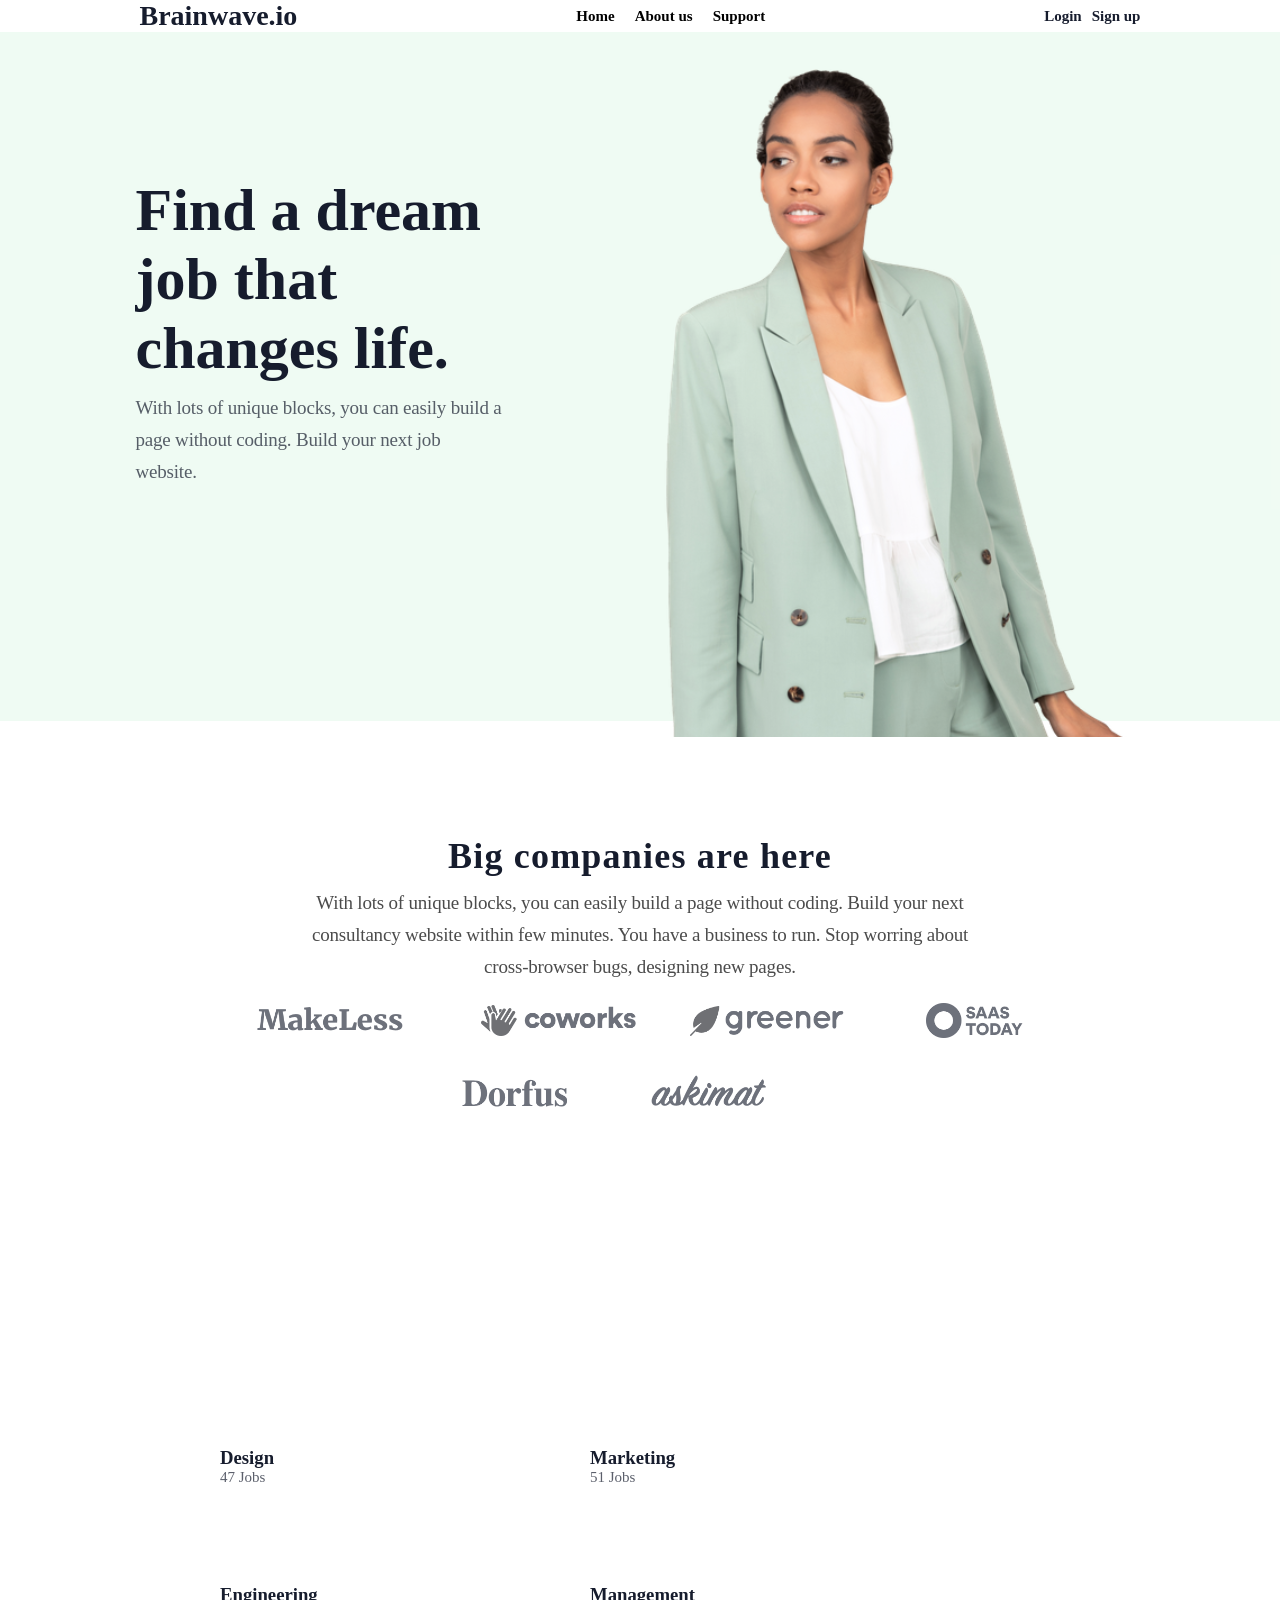
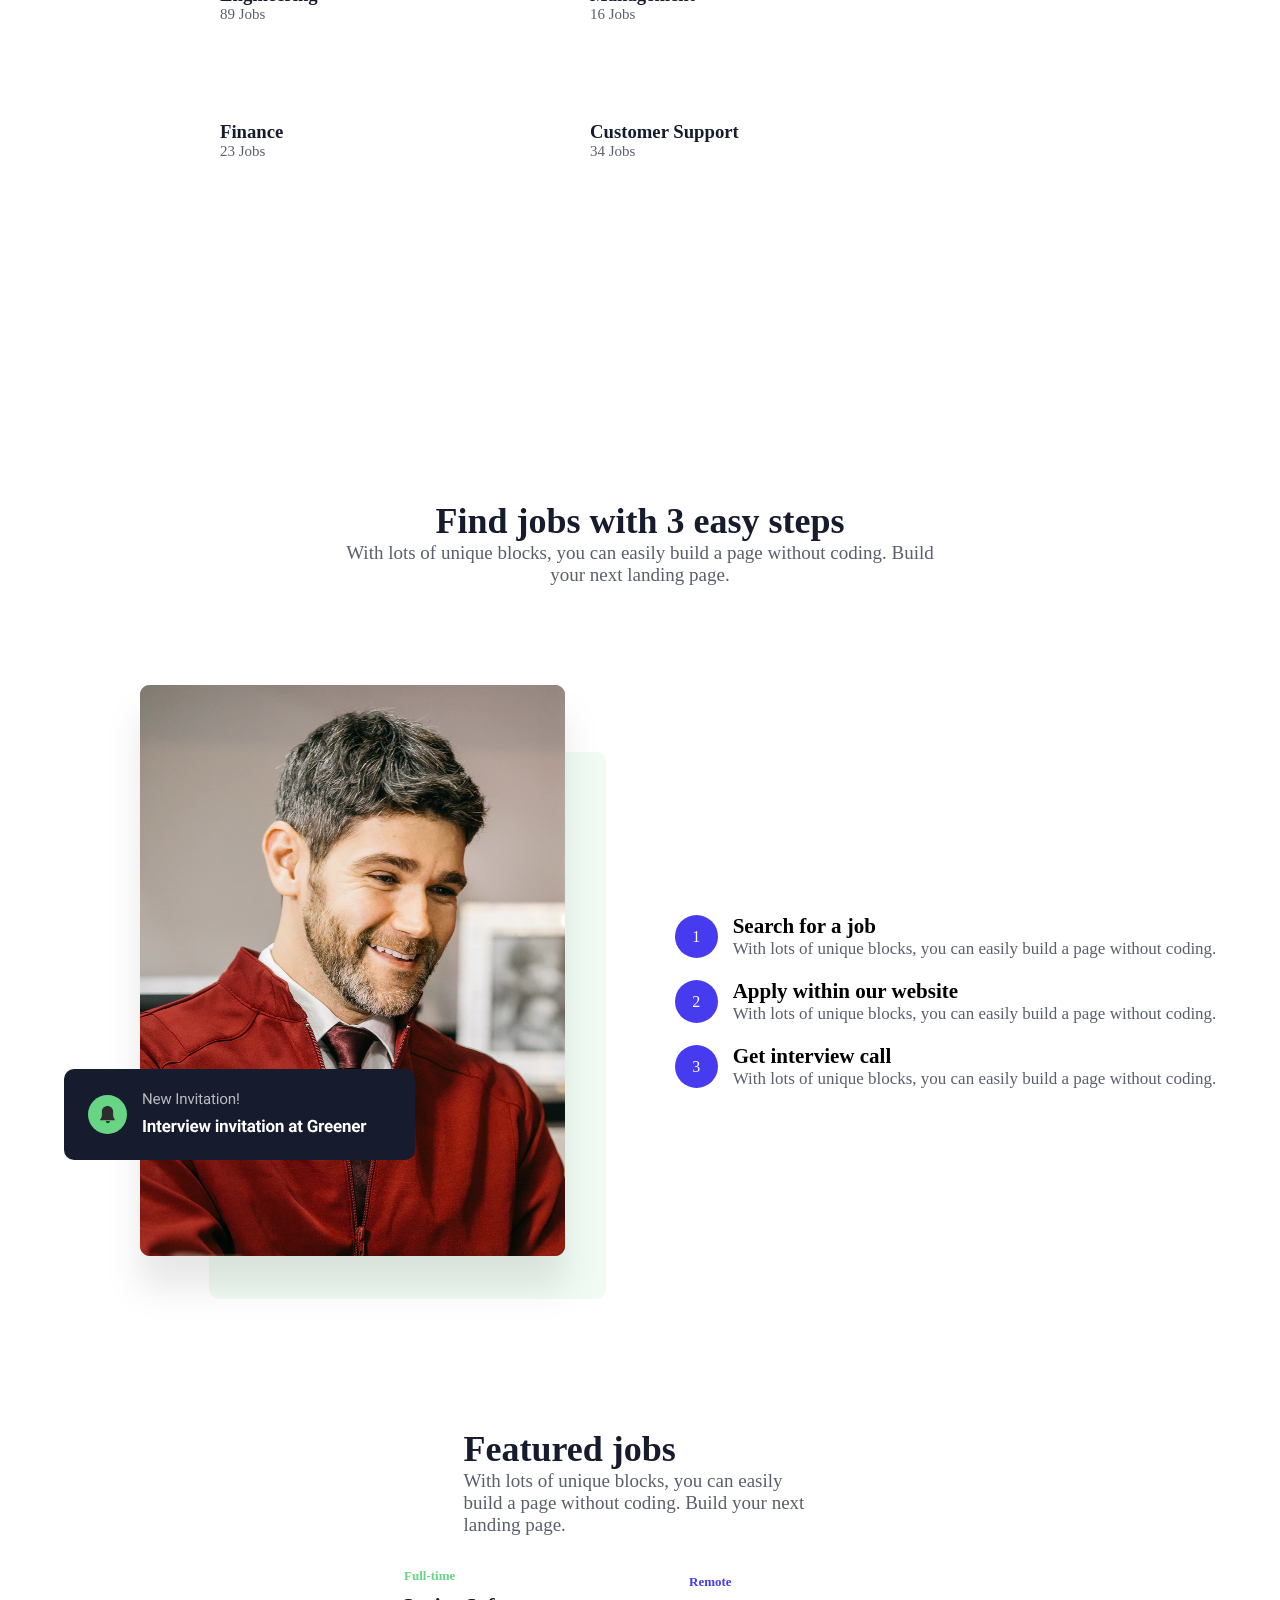
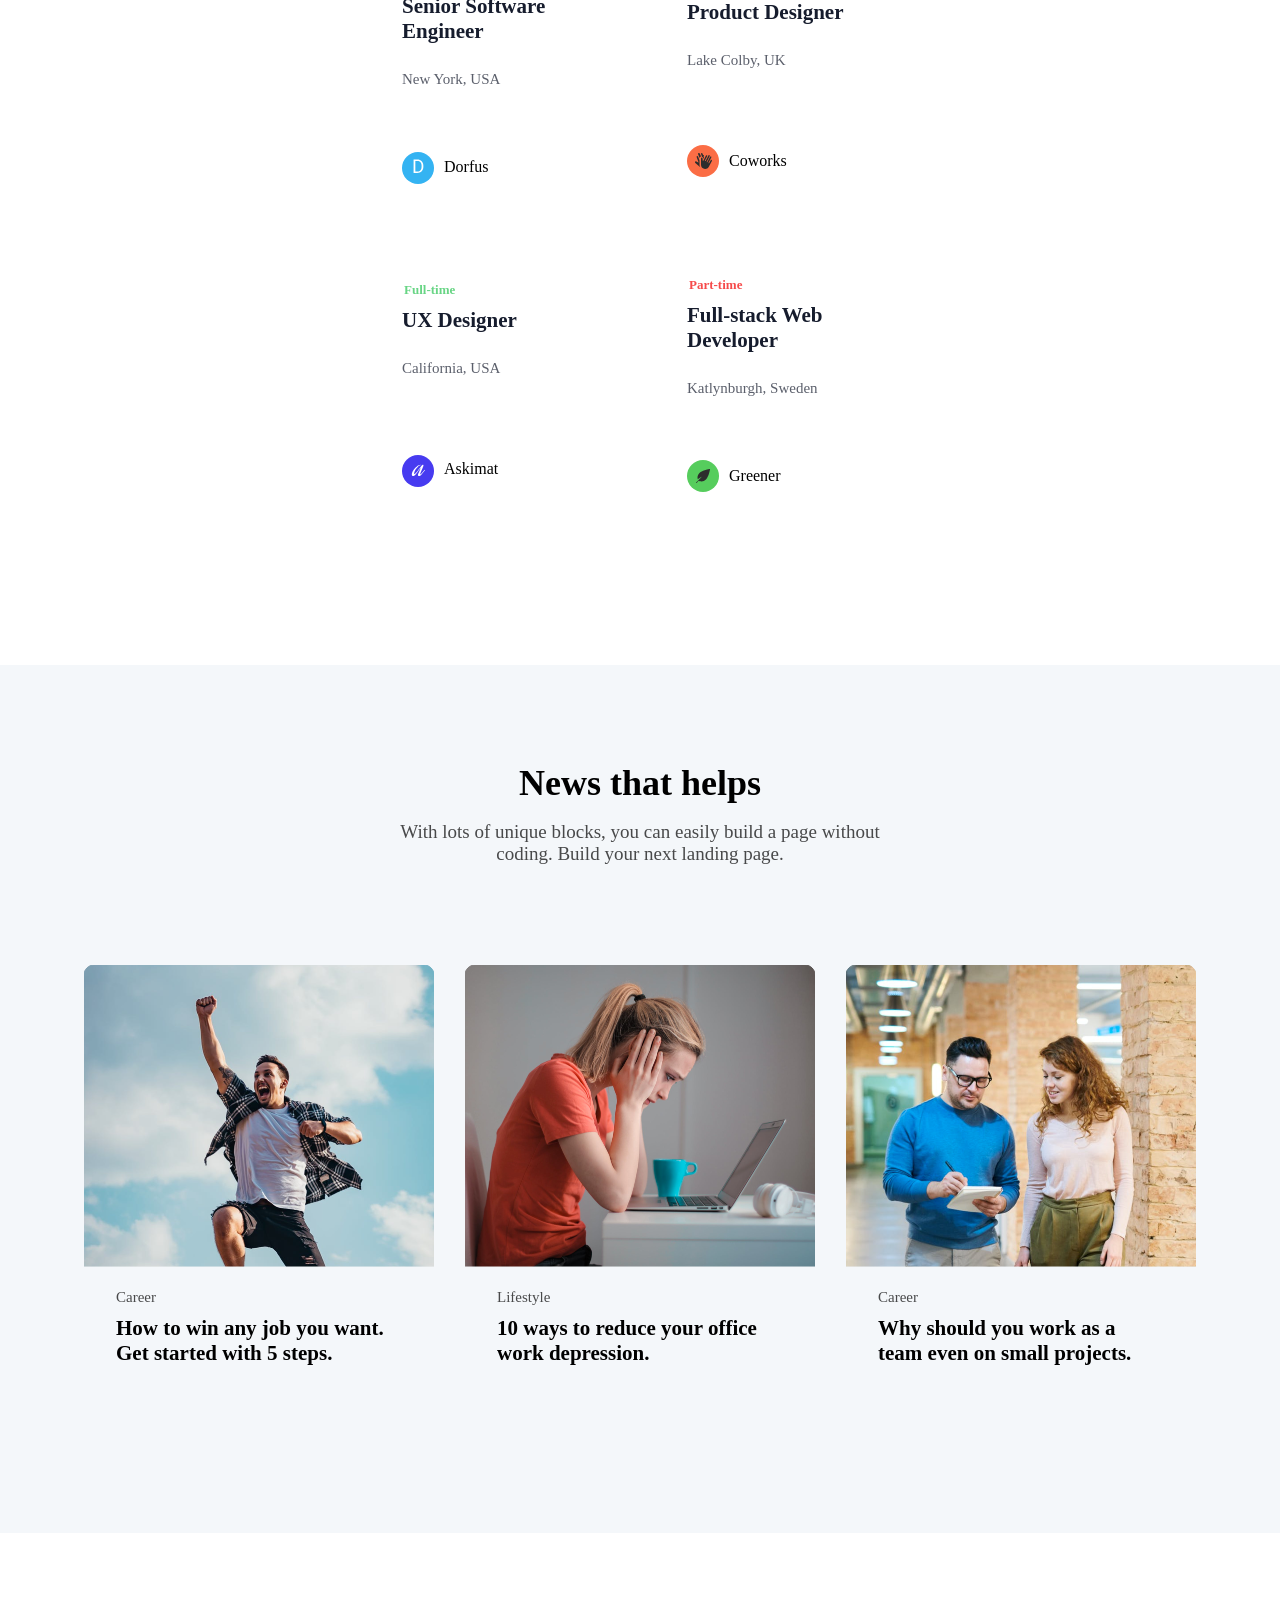
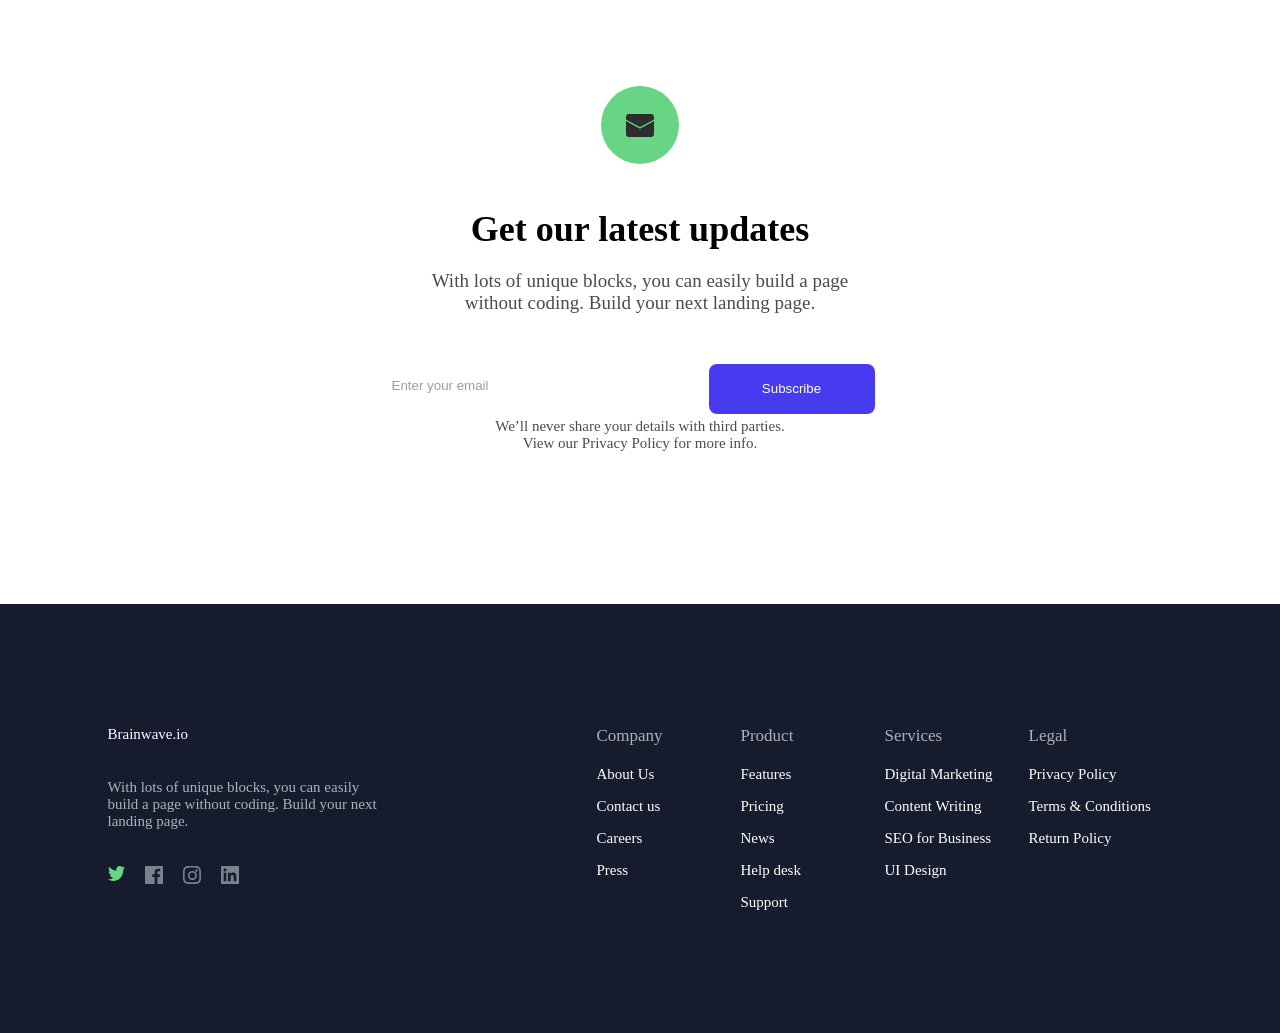
==== index.html @ e68553e2 "Added footer content" ====
<!doctype html>
<html lang="en">
<head>
    <meta charset="UTF-8">
    <meta name="viewport"
          content="width=device-width, user-scalable=no, initial-scale=1.0, maximum-scale=1.0, minimum-scale=1.0">
    <meta http-equiv="X-UA-Compatible" content="ie=edge">
    <title>Final Project | branwave.io</title>

    <link rel="stylesheet" href="assets/css/pages/header.css">
    <link rel="stylesheet" href="assets/css/pages/footer.css">
    <link rel="stylesheet" href="assets/css/pages/home.css">
    <link rel="stylesheet" href="./assets/fonts/font-awesome-6.4.0-all.min.css">
</head>
<body>

<!-- Header -->
<header>
    <section class="hdr-container">
        <div class="hdr">
            <div class="hdr-content">
                <span>Brainwave.io</span>
            </div>
            <nav class="hdr-navigation">
                <ul class="nav-items">
                    <li class="nav-item">Home</li>
                    <li class="nav-item">About us</li>
                    <li class="nav-item">Support</li>
                </ul>
            </nav>
            <div class="hdr-login-signup">
                <a class="login-link">Login</a>
                <a class="signup-link">Sign up</a>
            </div>
        </div>
    </section>

    <!-- Header hero container start -->
    <section class="header-hero-container">
        <div class="content">
            <h1 class="header-hero-title">
                Find a dream job that changes life.
            </h1>
            <p class="header-hero-subtitle">
                With lots of unique blocks, you can easily build a page without coding. Build your next job website.
            </p>
        </div>
        <div class="profile">
            <img src="assets/images/hero-image.svg" alt="">
        </div>
    </section>
    <!-- Header hero container end -->

</header>
<main>

    <!-- main company container start -->
    <section class="main-company-container">
        <div class="content">
            <h2 class="main-company-title">
                Big companies are here
            </h2>
            <p class="main-company-description">
                With lots of unique blocks, you can easily build a page without coding. Build your next consultancy website within few minutes. You have a business to run. Stop worring about cross-browser bugs, designing new pages.
            </p>
        </div>
        <div class="categories">
            <img src="assets/images/company-category.svg" alt="">
        </div>
    </section>
    <!-- main company container end -->

    <!-- main category container start -->
    <section class="main-category-container">
        <div class="content">
            <h2 class="main-category-title">
                Jobs by category
            </h2>
            <p class="main-category-description">
                With lots of unique blocks, you can easily build a page without coding.
            </p>
        </div>
        <div class="job-tabs">
            <div class="job-tab tab1">
                <h3>Design</h3>
                <p>47 Jobs</p>
            </div>
            <div class="job-tab tab2">
                <h3>Marketing</h3>
                <p>51 Jobs</p>
            </div>
            <div class="job-tab tab3">
                <h3>Engineering</h3>
                <p>89 Jobs</p>
            </div>
            <div class="job-tab tab4">
                <h3>Management</h3>
                <p>16 Jobs</p>
            </div>
            <div class="job-tab tab5">
                <h3>Finance</h3>
                <p>23 Jobs</p>
            </div>
            <div class="job-tab tab6">
                <h3>Customer Support</h3>
                <p>34 Jobs</p>
            </div>
        </div>
    </section>
    <!-- main category container end -->

    <!-- main content container start -->
    <section class="main-content-container">
        <div class="content-first">
            <h4 class="main-content-title">
                Find jobs with 3 easy steps
            </h4>
            <p class="main-content-description">
                With lots of unique blocks, you can easily build a page without coding. Build your next landing page.
            </p>
        </div>
        <div class="content-second">
            <div class="content-second-item">
                <img src="assets/images/content-image.svg" alt="">
            </div>
            <div class="content-second-item">
                <div class="item">
                    <div class="item-circle">
                        <span>1</span>
                    </div>
                    <div class="item-text">
                        <p class="title roboto-custom">Search for a job</p>
                        <p class="description">With lots of unique blocks, you can easily build a page without coding. </p>
                    </div>
                </div>
                <div class="item">
                    <div class="item-circle">
                        <span>2</span>
                    </div>
                    <div class="item-text">
                        <p class="title roboto-custom">Apply within our website</p>
                        <p class="description">With lots of unique blocks, you can easily build a page without coding. </p>
                    </div>
                </div>
                <div class="item">
                    <div class="item-circle">
                        <span>3</span>
                    </div>
                    <div class="item-text">
                        <p class="title roboto-custom">Get interview call</p>
                        <p class="description">With lots of unique blocks, you can easily build a page without coding. </p>
                    </div>
                </div>
            </div>

        </div>
    </section>
    <!-- main content container end -->

    <!-- main jobs container start -->
    <section class="main-jobs-container">
        <div class="mjobs-content">
            <div class="mjobs-content-page">
                <div class="mjobs-content-title">
                    <span>Featured jobs</span>
                </div>
                <div class="mjobs-content-description">
                    <p>With lots of unique blocks, you can easily build a page without coding. Build your next landing page.</p>
                </div>
            </div>
        </div>
        <div class="mjobs-content-jobs">
            <div class="mjobs-content-jobs-item">
                <div class="mjobs-content-jobs-item-logo">
                    <div class="mjobs-content-jobs-item-work-type-group">
                        <span class="mjobs-content-jobs-item-work-type hwea">Full-time</span>
                        <span class="mjobs-content-jobs-item-work-name">Senior Software Engineer</span>
                        <span class="mjobs-content-jobs-item-work-location">New York, USA</span>
                    </div>
                    <div class="mjobs-content-jobs-item-work-company">
                        <img src="assets/images/home/home-jobs-image-1.svg"/>
                        <span>Dorfus</span>
                    </div>
                </div>
                <div class="mjobs-content-jobs-item-logo">
                    <div class="mjobs-content-jobs-item-work-type-group">
                        <span class="mjobs-content-jobs-item-work-type hweb">Remote</span>
                        <span class="mjobs-content-jobs-item-work-name">Product Designer</span>
                        <span class="mjobs-content-jobs-item-work-location">Lake Colby, UK</span>
                    </div>
                    <div class="mjobs-content-jobs-item-work-company">
                        <img src="assets/images/home/home-jobs-image-2.svg"/>
                        <span>Coworks</span>
                    </div>
                </div>
                <div class="mjobs-content-jobs-item-logo">
                    <div class="mjobs-content-jobs-item-work-type-group">
                        <span class="mjobs-content-jobs-item-work-type hwec">Full-time</span>
                        <span class="mjobs-content-jobs-item-work-name">UX Designer</span>
                        <span class="mjobs-content-jobs-item-work-location">California, USA</span>
                    </div>
                    <div class="mjobs-content-jobs-item-work-company">
                        <img src="assets/images/home/home-jobs-image-3.svg"/>
                        <span>Askimat</span>
                    </div>
                </div>
                <div class="mjobs-content-jobs-item-logo">
                    <div class="mjobs-content-jobs-item-work-type-group">
                        <span class="mjobs-content-jobs-item-work-type hwed">Part-time</span>
                        <span class="mjobs-content-jobs-item-work-name">Full-stack Web Developer</span>
                        <span class="mjobs-content-jobs-item-work-location">Katlynburgh, Sweden</span>
                    </div>
                    <div class="mjobs-content-jobs-item-work-company">
                        <img src="assets/images/home/home-jobs-image-4.svg"/>
                        <span>Greener</span>
                    </div>
                </div>
            </div>
        </div>
    </section>
    <!-- main jobs container end -->

    <!-- main news container start -->
    <section class="main-news-container">
        <div class="mnewsc-content-first">
            <div class="mnewsc-content-first-title">
                <span>News that helps</span>
            </div>
            <div class="mnewsc-content-first-description">
                <p>With lots of unique blocks, you can easily build a page without coding. Build your next landing page.</p>
            </div>
        </div>
        <div class="mnewsc-content-second">
            <div class="mnewsc-content-second-item">
                <div class="mnewsc-content-second-item-logo">
                    <img src="assets/images/home-news-image-1.svg">
                </div>
                <div class="mnewsc-content-second-item-title">
                    <span>Career</span>
                    <p>How to win any job you want. Get started with 5 steps.</p>
                </div>
            </div>
            <div class="mnewsc-content-second-item">
                <div class="mnewsc-content-second-item-logo">
                    <img src="assets/images/home-news-image-2.svg">
                </div>
                <div class="mnewsc-content-second-item-title">
                    <span>Lifestyle</span>
                    <p>10 ways to reduce your office work depression.</p>
                </div>
            </div>
            <div class="mnewsc-content-second-item">
                <div class="mnewsc-content-second-item-logo">
                    <img src="assets/images/home-news-image-3.svg">
                </div>
                <div class="mnewsc-content-second-item-title">
                    <span>Career</span>
                    <p>Why should you work as a team even on small projects.</p>
                </div>
            </div>
        </div>
    </section>
    <!-- main news container end -->

    <!-- main subscribe container start -->
    <section class="main-subscribe-container">
        <div class="msubc-content">
            <div class="msubc-content-logo">
                <img src="assets/images/home-subscribe-email.svg">
            </div>
            <div class="msubc-content-title">
                <div class="msubc-content-subtitle1">
                    Get our latest updates
                </div>
                <div class="msubc-content-subtitle2">
                    With lots of unique blocks, you can easily build a page <br/> without coding. Build your next landing page.
                </div>
            </div>
            <div class="msubc-content-form">
                <form action="#">
                    <input type="text" placeholder="Enter your email">
                    <button class="msubc--button">Subscribe</button>
                </form>
            </div>
            <div class="msubc-content-end-title">
                <p>We’ll never share your details with third parties.</p>
                <p>View our Privacy Policy for more info.</p>
            </div>
        </div>
    </section>
    <!-- main subscribe container end -->
</main>

<!-- Footer start -->
<footer>
    <section class="footer-body">
        <div class="footer-body-container">
            <div class="footer-body-left-side">
                <div class="footer-company-logo">
                    <span>Brainwave.io</span>
                </div>
                <div class="footer-company-content">
                    <p style="inline-size: 274px">With lots of unique blocks, you can easily build a page without
                        coding. Build your next landing page.</p>
                </div>
                <nav class="footer-socials-media">
                    <ul class="footer-socials-media-list">
                        <li class="socials-instagram">
                            <img src="../../assets/images/footer/twitter-logo.svg" alt=""/>
                        </li>
                        <li class="footer-socials-instagram">
                            <img src="../../assets/images/footer/facebook-logo.svg" alt=""/>
                        </li>
                        <li class="footer-socials-instagram">
                            <img src="../../assets/images/footer/instagram-logo.svg" alt=""/>
                        </li>
                        <li class="footer-socials-instagram">
                            <img src="../../assets/images/footer/linkedin-logo.svg" alt=""/>
                        </li>
                    </ul>
                </nav>
            </div>
            <div class="footer-body-right-side">
                <div class="footer-body-right-nav">
                    <div class="footer-body-title">
                        <p>Company</p>
                    </div>
                    <nav class="footer-body-navigation">
                        <ul class="footer-body-items">
                            <li class="links-item">About Us</li>
                            <li class="links-item">Contact us</li>
                            <li class="links-item">Careers</li>
                            <li class="links-item">Press</li>
                        </ul>
                    </nav>
                </div>
                <div class="footer-body-right-nav">
                    <div class="footer-body-title">
                        <p>Product</p>
                    </div>
                    <nav class="footer-body-navigation">
                        <ul class="footer-body-items">
                            <li class="links-item">Features</li>
                            <li class="links-item">Pricing</li>
                            <li class="links-item">News</li>
                            <li class="links-item">Help desk</li>
                            <li class="links-item">Support</li>
                        </ul>
                    </nav>
                </div>
                <div class="footer-body-right-nav">
                    <div class="footer-body-title">
                        <p>Services</p>
                    </div>
                    <nav class="footer-body-navigation">
                        <ul class="footer-body-items">
                            <li class="links-item">Digital Marketing</li>
                            <li class="links-item">Content Writing</li>
                            <li class="links-item">SEO for Business</li>
                            <li class="links-item">UI Design</li>
                        </ul>
                    </nav>
                </div>
                <div class="footer-body-right-nav">
                    <div class="footer-body-title">
                        <p>Legal</p>
                    </div>
                    <nav class="footer-body-navigation">
                        <ul class="footer-body-items">
                            <li class="links-item">Privacy Policy</li>
                            <li class="links-item">Terms & Conditions</li>
                            <li class="links-item">Return Policy</li>
                        </ul>
                    </nav>
                </div>
            </div>
        </div>
    </section>
</footer>
<!-- Footer end -->

</body>
</html>
---- assets/css/pages/header.css ----
/* header container start */
.hdr{
    display: flex;
    justify-content: space-around;
    align-items: center;
    flex:33%
}
.hdr-content{
    font-size: 28px;
    font-weight: 700;
    font-family: 'Rubik';
    color: #161C2D;
}
.hdr-navigation .nav-items .nav-item {
    font-size: 15px;
    font-weight: 700;
}
.nav-items {
    display: flex;
    list-style: none;
    flex: 33%;
    gap: 20px;
}

.nav-items > :hover {
    color: #FB6D45;
    cursor: pointer;
}
.hdr-login-signup > :hover {
    color: #FB6D45;
    cursor: pointer;
}
.hdr-login-signup{
    border: 1px;
    display: flex;
    gap: 10px;
}

.hdr-login-signup > a {
    background-color: #FFFFFF;
    color: #161C2D;
    font-size: 15px;
    font-weight: 700;
    font-family: 'Roboto';
    cursor: pointer;
}
/* header container end */
---- assets/css/pages/footer.css ----
footer {
    padding-top: 122px;
    padding-bottom: 122px;
    background-color: #161C2D;
}

.footer-body {
    color: #FFFFFF;
    font-size: 15px;
    font-weight: 400;
}

.footer-body-title {
    color: #ffffff;
    opacity: 0.65;
    font-size: 17px;
    font-weight: 400;
}

.footer-body-title p {
    margin: 0px 0px;
}

.footer-body-container {
    display: flex;
    justify-content: space-around;
}

.footer-body-left-side {
    display: flex;
    flex-direction: column;
    gap: 36px;
}

.footer-company-content {
    inline-size: 274px;
    opacity: 0.65;
    font-weight: 400;
    font-size: 15px;
}

.footer-socials-media-list {
    padding-left: 0;
    margin-top: 0;
    display: flex;
    justify-content: flex-start;
    gap: 20px;
    list-style: none;
}

.footer-body-right-side {
    display: flex;
    justify-content: space-between;
    /*gap: 100px;*/
}

.footer-body-right-nav {
    display: flex;
    flex-direction: column;
    gap: 20px;
}

.footer-body-items {
    padding-left: 0;
    list-style: none;
    display: flex;
    flex-direction: column;
    gap: 15px;
}

.links-item {
    width: 144px;
}
---- assets/css/pages/home.css ----
* {
    box-sizing: border-box;
    padding: 0;
    margin: 0;
}

:root {
    --secondary-color: #F4F7FA;
    --text-color: #161C2D;
    --bg-color: white;
    --font-family: Roboto;
}

/* hero container start */
.header-hero-container {
    width: 100%;
    background-color: #68D5851A;
    display: flex;
    justify-content: center;
    align-items: center;
    gap: 10px;
    z-index: 20;
}

.header-hero-container .content {
    display: flex;
    width: 518px;
    height: 402px;
    flex-direction: column;
    gap: 21px;
    z-index: 1;

}

.header-hero-container .content h1 {
    width: 348px;
    height: 195px;
    font-size: 60px;
    font-weight: 700;
    color: var(--text-color);
}

.header-hero-container .content p {
    width: 367px;
    height: 96px;
    font-size: 19px;
    font-weight: 400;
    color: var(--text-color);
}

.header-hero-container .profile{
    position: relative;
    top:20px;
    z-index: 0;
}
.header-hero-container .profile img {
    width: 481px;
    height: 685px;
}

.header-hero-container .header-hero-subtitle{
    color: var(--text-color);
    font-size: 19px;
    font-weight: 400;
    font-family: var(--font-family);
    opacity: 0.7;
    line-height: 32px;
    letter-spacing: -0.2px;
}

/* hero container end */


/* company container start */
.main-company-container {
    display: flex;
    flex-direction: column;
    justify-content: center;
    align-items: center;
    text-align: center;
    gap: 20px;
    margin: 114px 20px 125px 20px;
}

.main-company-container .content {
    display: flex;
    flex-direction: column;
    gap: 10px
}

.main-company-container .main-company-title {
    font-size: 36px;
    font-weight: 700;
    color: var(--text-color);
    font-family: var(--font-family);
    text-align: center;
    letter-spacing: 1.2px;
    font-size: 36px;
}

.main-company-container .main-company-description {
    font-size: 19px;
    font-weight: 400;
    width: 686px;
    height: 96px;
    font-family: var(--font-family);
    text-align: center;
    opacity: 0.7;
    line-height: 32px;
    letter-spacing: -0.2px;
}
.main-company-categories{
    margin-top:60px
}

/* company container end */


/* category container start */
.main-category-container {
    display: flex;
    flex-direction: column;
    color: var(--text-color);
    padding: 132px 0 144px 0;
}

.main-category-container .content {
    display: flex;
    flex-direction: column;
    justify-content: flex-start;
    margin-left: 210px;
}

.main-category-container .main-category-title {
    font-size: 36px;
    font-weight: 700;
    color: #FFFFFF
}

.main-category-container .main-category-description {
    font-size: 19px;
    font-weight: 400;
    opacity: 0.65;
    color: #FFFFFF
}

.main-category-container .job-tabs {
    margin-left: 200px;
    display: flex;
    flex-wrap: wrap;
    justify-content: flex-start;
    align-items: center;

}

.main-category-container .job-tab {
    background-color: white;
    width: 350px;
    height: 117px;
    margin: 10px;
    border-radius: 10px;
    padding: 5px 0 5px 10px;
}

.main-category-container .job-tab p {
    color: var(--text-color);
    opacity: 0.7;
    font-size: 15px;
    font-weight: 400;
}

.main-category-container .job-tab:hover {
    background-color: #473BF0;
    cursor: pointer;
}

/* category container end */


/* content container start */
.main-content-container {
    padding-top: 113px;
    display: flex;
    flex-direction: column;
    align-items: center;
}
.content-first{
    inline-size: 589px;
    text-align: center;
    margin-bottom: 96px;
}
.main-content-title {
    font-size: 36px;
    font-weight: 700;
    color: var(--text-color);
}

.main-content-description {
    font-size: 19px;
    font-weight: 400;
    color: var(--text-color);
    opacity: 0.7;
}

.content-second {
    display: flex;
    gap: 69px;
}

.content-second-item {
    display: flex;
    flex-direction: column;
    justify-content: center;
    align-items: center;
    gap: 20px;
}

.content-second-item .item {
    display: flex;
    flex-direction: row;
    align-items: center;
    gap: 15px;
}

.content-second-item .item .item-circle {
    width: 43px;
    height: 43px;
    border-radius: 30px;
    background-color: #473BF0;
    color: #ffffff;
    display: flex;
    justify-content: center;
    align-items: center;
}

.content-second-item .item-text .title {
    font-size: 21px;
    font-weight: 700;
}

.content-second-item .item-text .description {
    font-size: 17px;
    font-weight: 400;
    opacity: 0.7;
    color: var(--text-color);
}

/* content container end */

/* jobs container start */
.main-jobs-container {
    margin: 107px 0 141px 0;
    background-image: url("../../images/home/mjobs-background.png");
}
.mjobs-content-header{
    margin: 0 245px;
}

.mjobs-content {
    display: flex;
    flex-direction: row;
    justify-content: center;
    align-items: center;
}

.mjobs-content-page-1 {
    margin-bottom: 84px;
    display: flex;
    flex-direction: column;
    justify-content: center;
    gap: 17px;
}

.mjobs-content-page-2 {
    margin-bottom: 84px;
    display: flex;
    flex-direction: column;
    justify-content: center;
}

.mjobs-content-title span {
    color: var(--text-color);
    font-size: 36px;
    font-weight: 700;
}

.mjobs-content-description p {
    color: var(--text-color);
    font-size: 19px;
    font-weight: 400;
    opacity: 0.7;
    inline-size: 353px;
}

/* second */
.mjobs-content-jobs {
    margin: 0 245px;
}

.mjobs-content-jobs-item {
    display: flex;
    flex-direction: row;
    justify-content: center;
    gap: 30px;
    flex-wrap: wrap;
}

.mjobs-content-jobs-item-logo {
    width: 255px;
    height: 279px;
    display: flex;
    flex-direction: column;
    justify-content: space-around;
    align-items: flex-start;
}

.mjobs-content-jobs-item-work-type-group {
    display: flex;
    flex-direction: column;
    justify-content: flex-start;
    gap: 10px;
}

.mjobs-content-jobs-item-work-type {
    padding-left: 34px;
    font-size: 13px;
    font-weight: 700;
    color: #68D585;
}

.hwea {
    color: #68D585;
}

.hweb {
    color: #473BF0;
}

.hwec {
    color: #68D585;
}

.hwed {
    color: #F64B4B
}

.mjobs-content-jobs-item-work-name {
    padding-bottom: 17px;
    padding-left: 32px;
    font-size: 21px;
    font-weight: 700;
    color: var(--text-color);
}

.mjobs-content-jobs-item-work-location {
    padding-left: 32px;
    font-size: 15px;
    font-weight: 400;
    opacity: 0.7;
    color: var(--text-color);
}

.mjobs-content-jobs-item-work-company {
    padding-left: 32px;
    display: flex;
    align-items: center;
    justify-content: flex-start;
    gap: 10px;
}


/* jobs container end */

/* news container start */
.main-news-container {
    display: flex;
    flex-direction: column;
    justify-content: center;
    align-items: center;
    background-color: #F4F7FA;
}

.mnewsc-content-first {
    width: 505px;
    height: 129px;
    display: flex;
    flex-direction: column;
    text-align: center;
    margin-top: 97px;
}

.mnewsc-content-first-title span {
    font-size: 36px;
    font-weight: 700;
}

.mnewsc-content-first-description p {
    font-size: 19px;
    opacity: 0.7;
    font-weight: 400;
    margin-top: 17px;
}

.mnewsc-content-second {
    display: flex;
    gap: 31px;
    margin-bottom: 140px;
}

.mnewsc-content-second-item {
    display: flex;
    flex-direction: column;
    flex-wrap: wrap;
    margin-top: 74px;
    margin-right: 0;
}

.mnewsc-content-second-item-logo {
    width: 350px;
    height: 301px;
    margin-bottom: 22px;
}

.mnewsc-content-second-item-title span {
    font-size: 15px;
    font-weight: 400;
    opacity: 0.7;
    margin: 22px 32px 10px 32px
}

.mnewsc-content-second-item-title p {
    font-size: 21px;
    font-weight: 700;
    margin: 10px 31px 27px 32px;
    inline-size: 287px;
}

/* main news container end */

/* main subscribe container start */
.msubc-content {
    border: 1px #7f2e5c;
    height: 431px;
    display: flex;
    flex-direction: column;
    justify-content: center;
    align-items: center;
    text-align: center;
    margin: 120px auto;
}

.msubc-content-logo {
    margin-bottom: 40px;
}

.msubc-content-title {
    display: flex;
    flex-direction: column;
    justify-content: center;
    align-items: center;
}

.msubc-content-subtitle1 {
    font-size: 36px;
    font-weight: 700;
    margin-bottom: 20px;
}

.msubc-content-subtitle2 {
    font-size: 19px;
    font-weight: 400;
    opacity: 0.7;
    position: relative;
}

.msubc-content-form form {
    position: relative;
    margin-top: 40px;
}

.msubc-content-form form input {
    width: 499px;
    height: 64px;
    border-radius: 8px;
    border: 1px solid #FFFFFF;
    outline: none;
    opacity: 0.7;
}

.msubc-content-form form button {
    width: 166px;
    height: 50px;
    background-color: #473BF0;
    position: absolute;
    right: 15px;
    top: 10px;
    border-radius: 8px;
    color: #ffffff;
    border: none;
    cursor: pointer;
}

.msubc-content-end-title p {
    font-size: 15px;
    font-weight: 400;
    opacity: 0.7;
}

/* main subscribe container end */
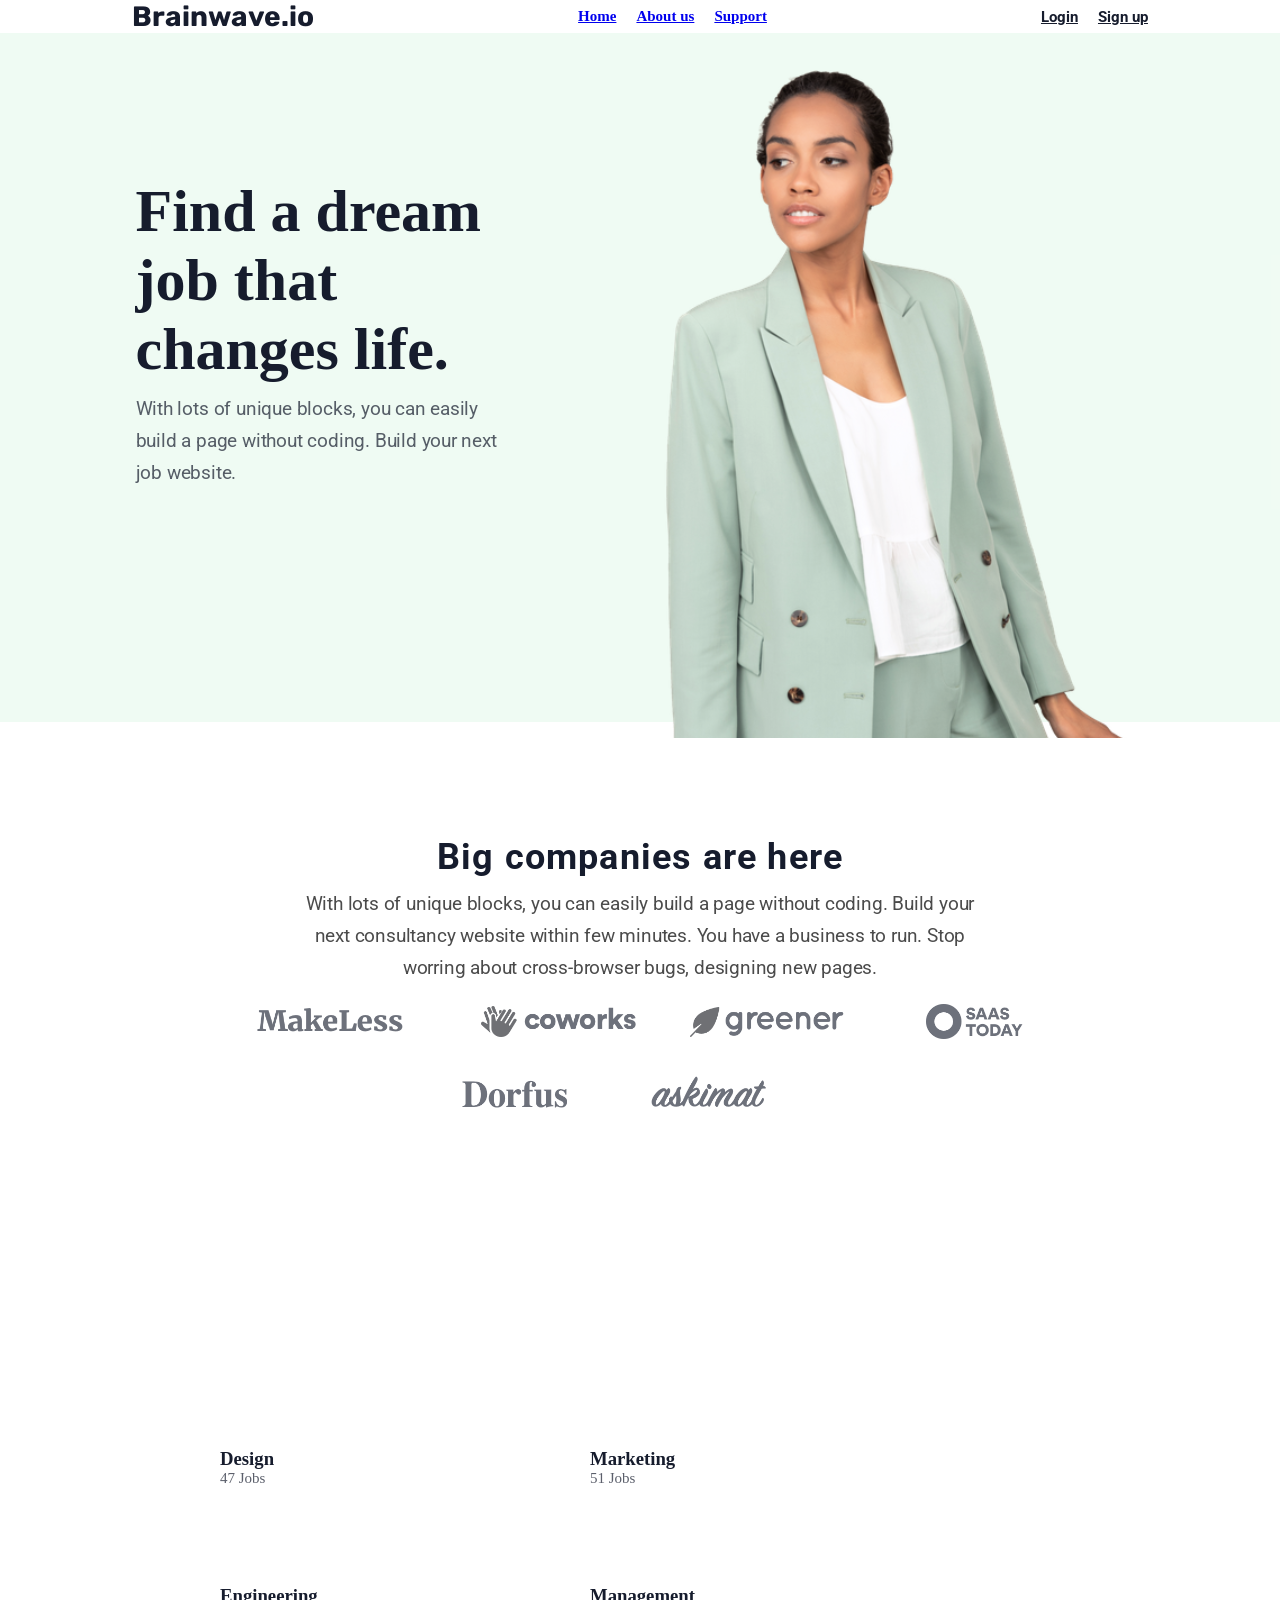
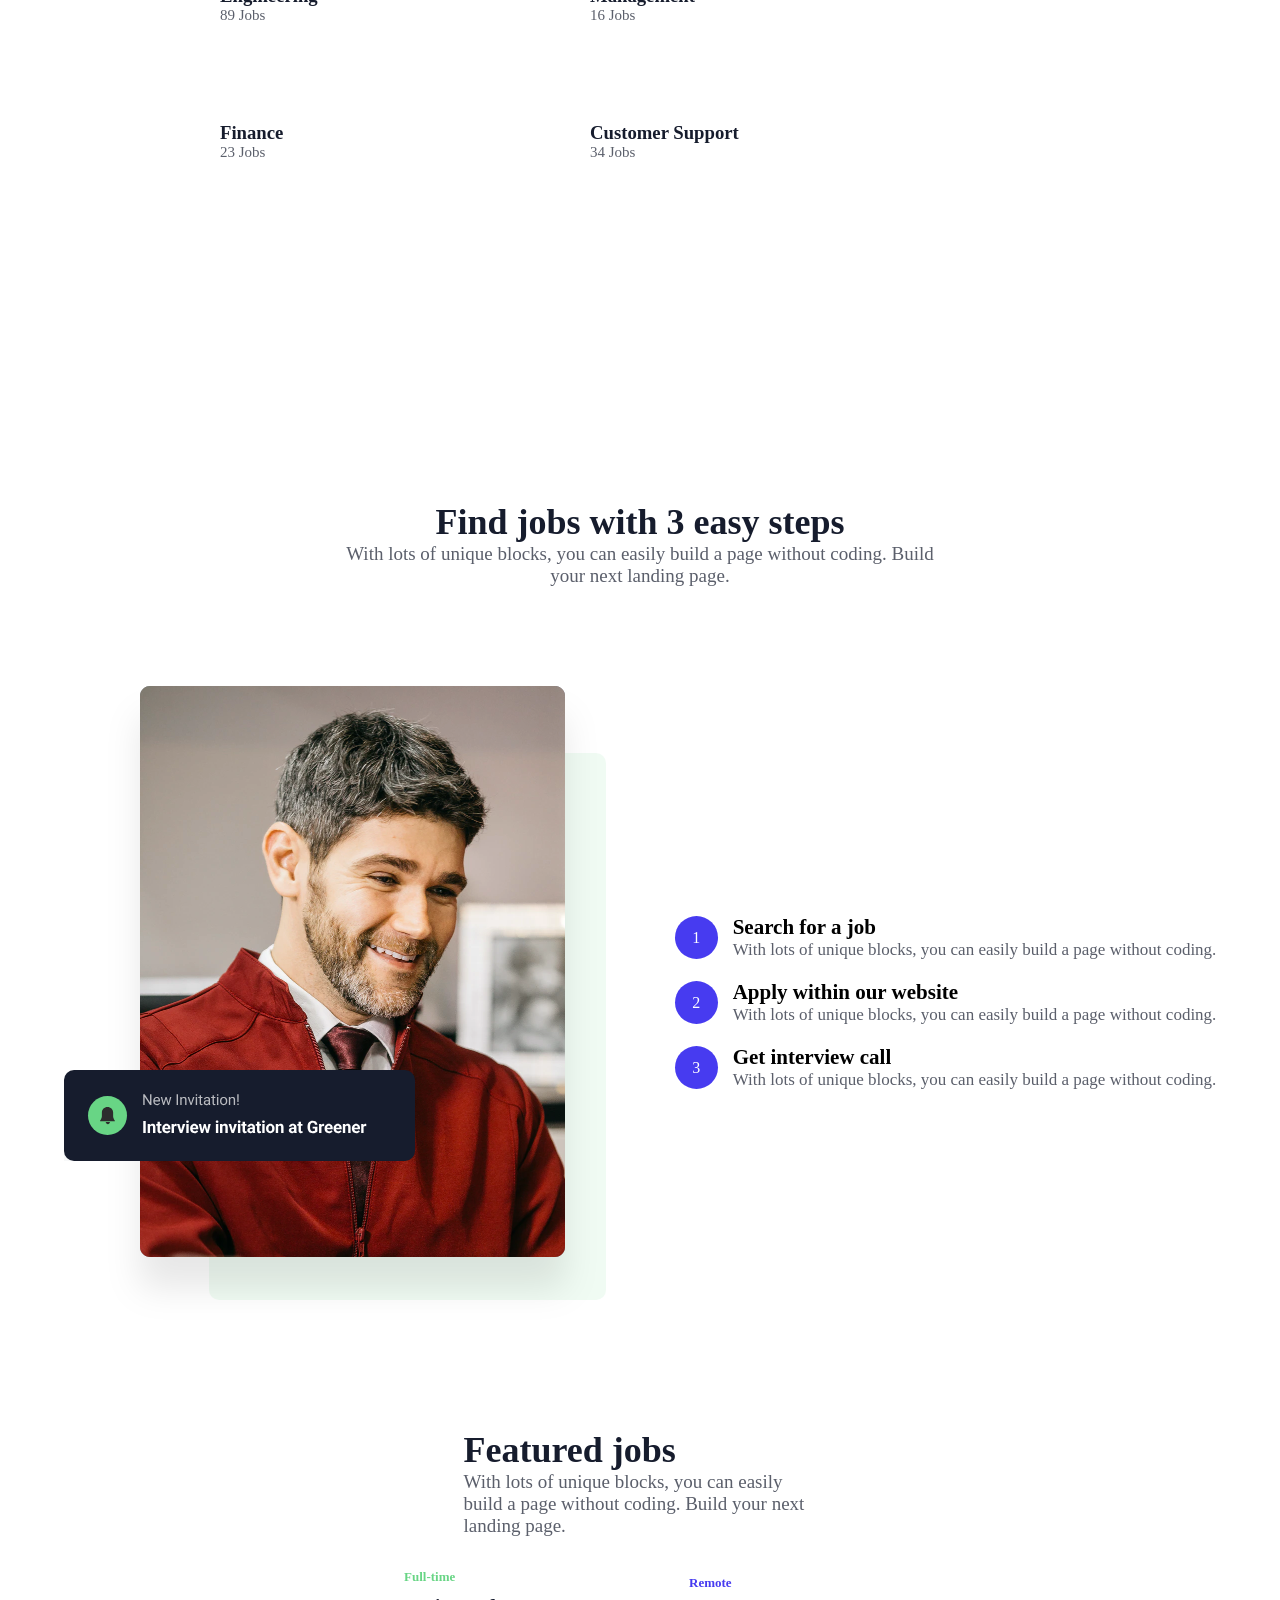
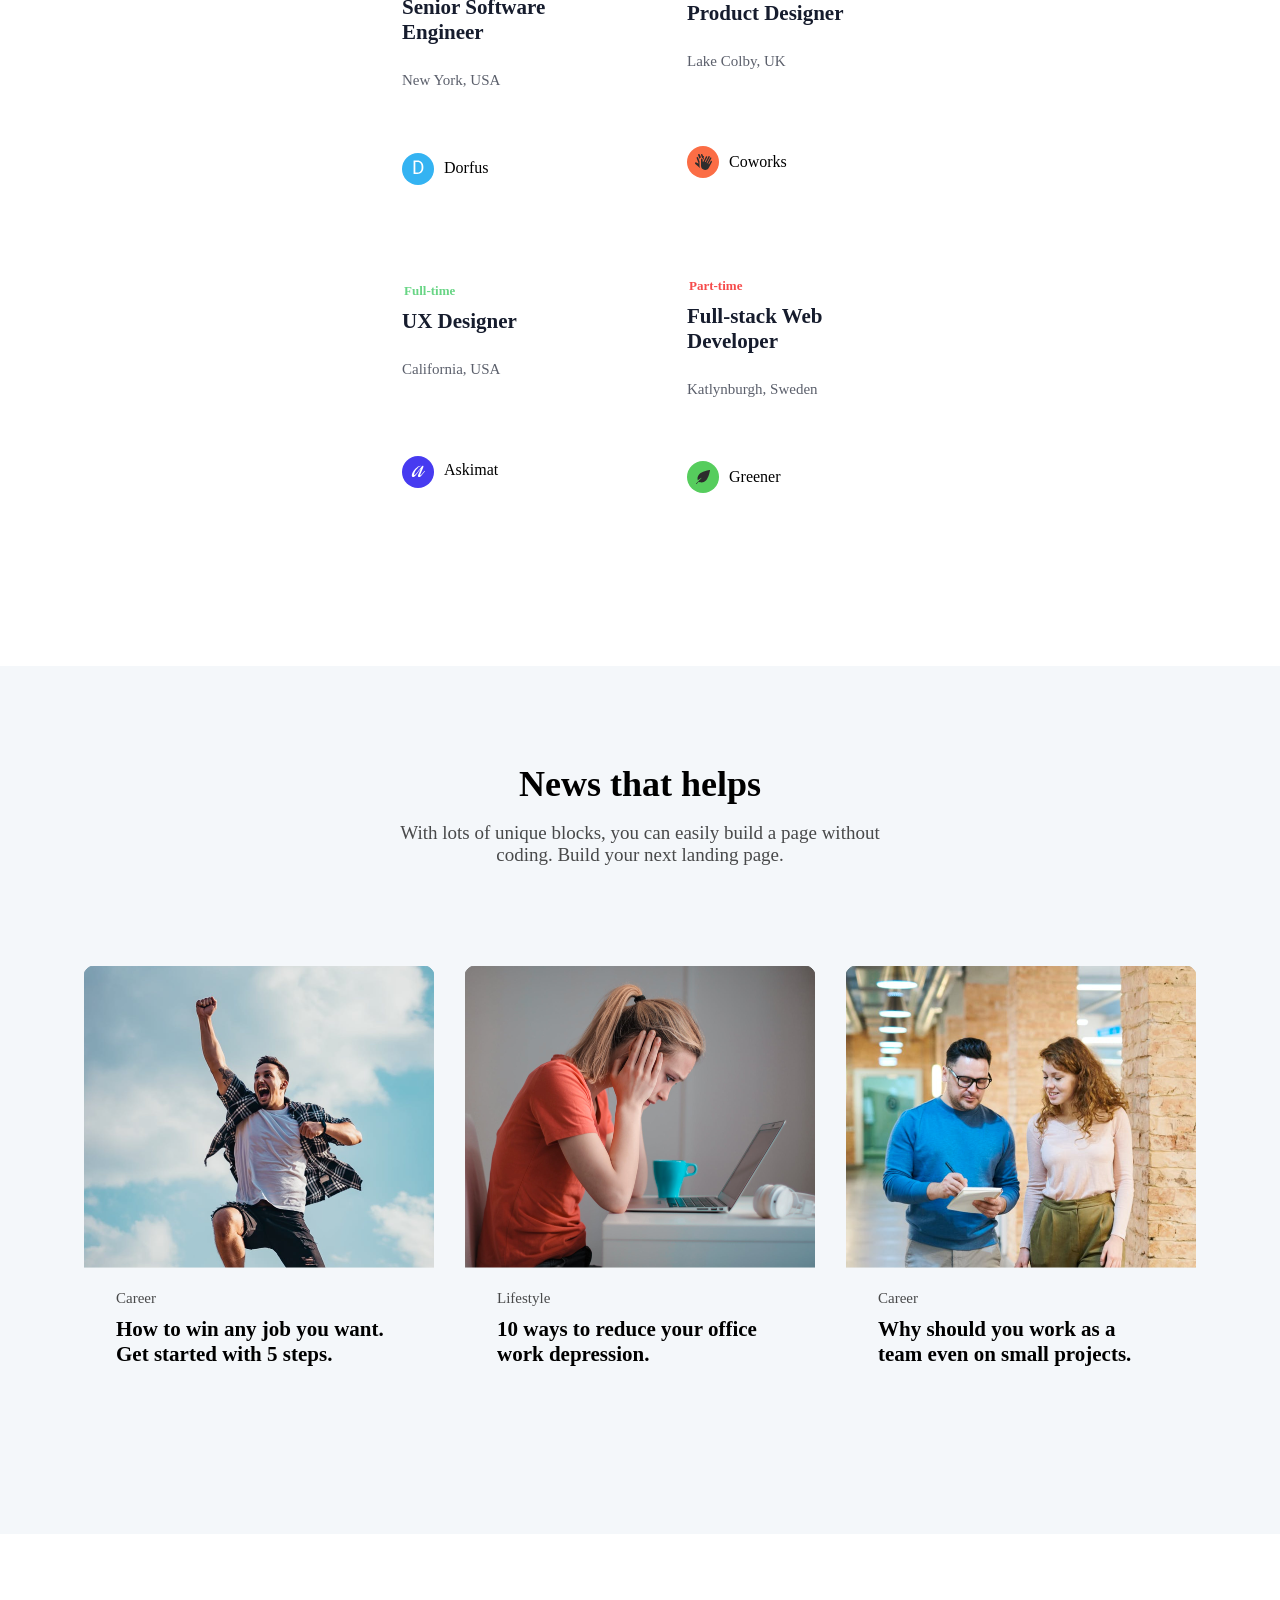
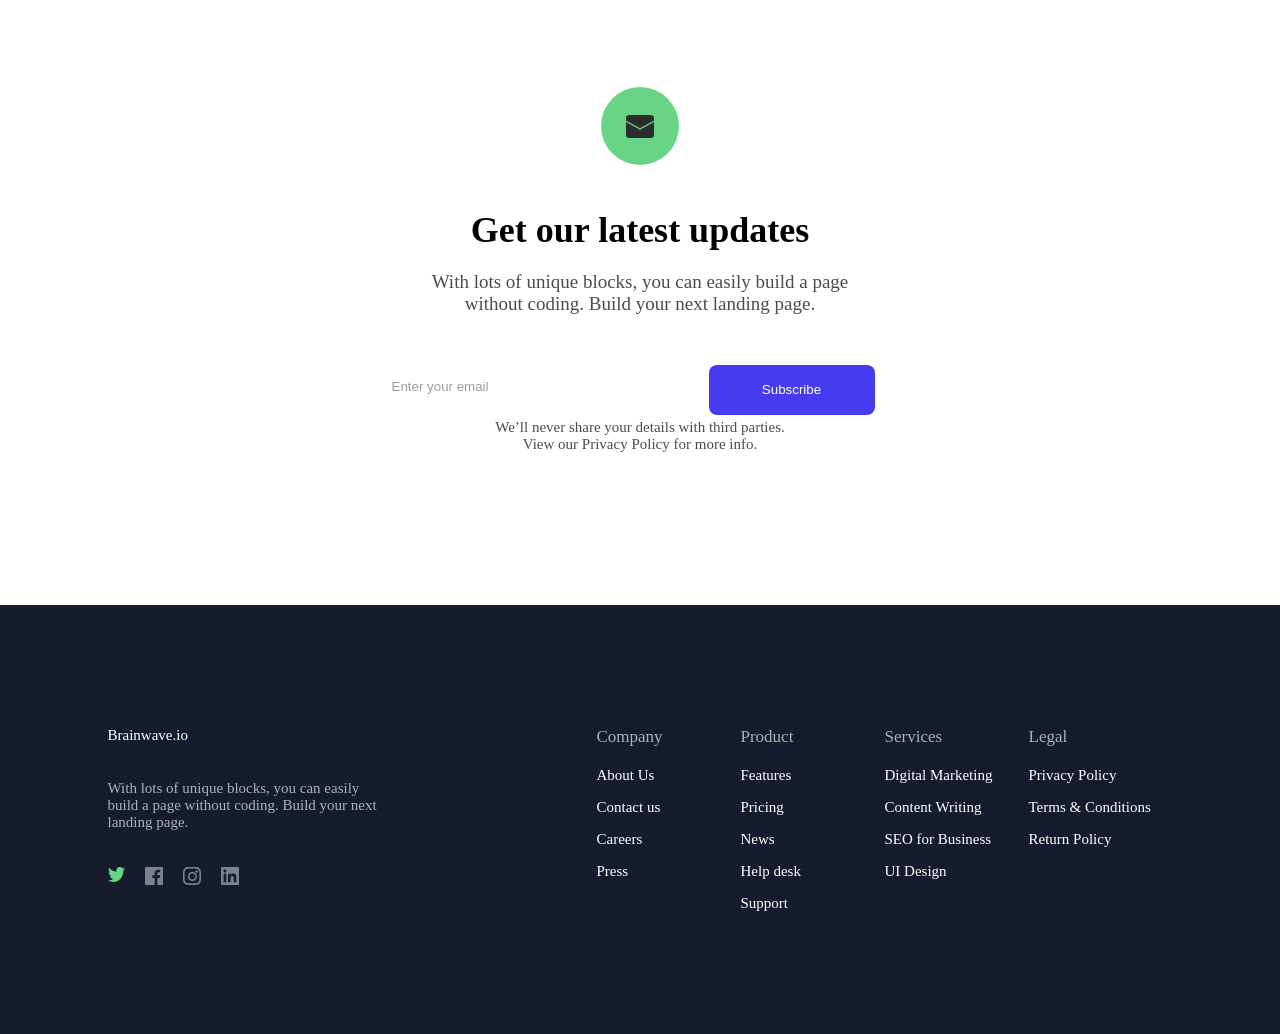
==== commit 5ffc7196: "Updated home,index page" ====
--- a/index.html
+++ b/index.html
@@ -11,6 +11,9 @@
     <link rel="stylesheet" href="assets/css/pages/footer.css">
     <link rel="stylesheet" href="assets/css/pages/home.css">
     <link rel="stylesheet" href="./assets/fonts/font-awesome-6.4.0-all.min.css">
+
+    <link href="https://fonts.googleapis.com/css2?family=Roboto:ital,wght@0,100..900;1,100..900&family=Rubik:ital,wght@0,300..900;1,300..900&display=swap"
+          rel="stylesheet">
 </head>
 <body>
 
@@ -23,14 +26,14 @@
             </div>
             <nav class="hdr-navigation">
                 <ul class="nav-items">
-                    <li class="nav-item">Home</li>
-                    <li class="nav-item">About us</li>
-                    <li class="nav-item">Support</li>
+                    <li class="nav-item"><a href="index.html">Home</a></li>
+                    <li class="nav-item"><a href="pages/about.html">About us</a></li>
+                    <li class="nav-item"><a href="pages/support.html">Support</a></li>
                 </ul>
             </nav>
             <div class="hdr-login-signup">
-                <a class="login-link">Login</a>
-                <a class="signup-link">Sign up</a>
+                <a class="login-link"><a href="pages/login.html">Login</a></a>
+                <a class="signup-link"><a href="pages/signup.html">Sign up</a></a>
             </div>
         </div>
     </section>
@@ -46,7 +49,7 @@
             </p>
         </div>
         <div class="profile">
-            <img src="assets/images/hero-image.svg" alt="">
+            <img src="assets/images/home/hero-image.svg" alt="">
         </div>
     </section>
     <!-- Header hero container end -->
@@ -65,7 +68,7 @@
             </p>
         </div>
         <div class="categories">
-            <img src="assets/images/company-category.svg" alt="">
+            <img src="assets/images/home/company-category.svg" alt="">
         </div>
     </section>
     <!-- main company container end -->
@@ -121,7 +124,7 @@
         </div>
         <div class="content-second">
             <div class="content-second-item">
-                <img src="assets/images/content-image.svg" alt="">
+                <img src="assets/images/home/content-image.svg" alt="">
             </div>
             <div class="content-second-item">
                 <div class="item">
@@ -233,7 +236,7 @@
         <div class="mnewsc-content-second">
             <div class="mnewsc-content-second-item">
                 <div class="mnewsc-content-second-item-logo">
-                    <img src="assets/images/home-news-image-1.svg">
+                    <img src="assets/images/home/home-news-image-1.svg">
                 </div>
                 <div class="mnewsc-content-second-item-title">
                     <span>Career</span>
@@ -242,7 +245,7 @@
             </div>
             <div class="mnewsc-content-second-item">
                 <div class="mnewsc-content-second-item-logo">
-                    <img src="assets/images/home-news-image-2.svg">
+                    <img src="assets/images/home/home-news-image-2.svg">
                 </div>
                 <div class="mnewsc-content-second-item-title">
                     <span>Lifestyle</span>
@@ -251,7 +254,7 @@
             </div>
             <div class="mnewsc-content-second-item">
                 <div class="mnewsc-content-second-item-logo">
-                    <img src="assets/images/home-news-image-3.svg">
+                    <img src="assets/images/home/home-news-image-3.svg">
                 </div>
                 <div class="mnewsc-content-second-item-title">
                     <span>Career</span>
@@ -266,7 +269,7 @@
     <section class="main-subscribe-container">
         <div class="msubc-content">
             <div class="msubc-content-logo">
-                <img src="assets/images/home-subscribe-email.svg">
+                <img src="assets/images/home/home-subscribe-email.svg">
             </div>
             <div class="msubc-content-title">
                 <div class="msubc-content-subtitle1">
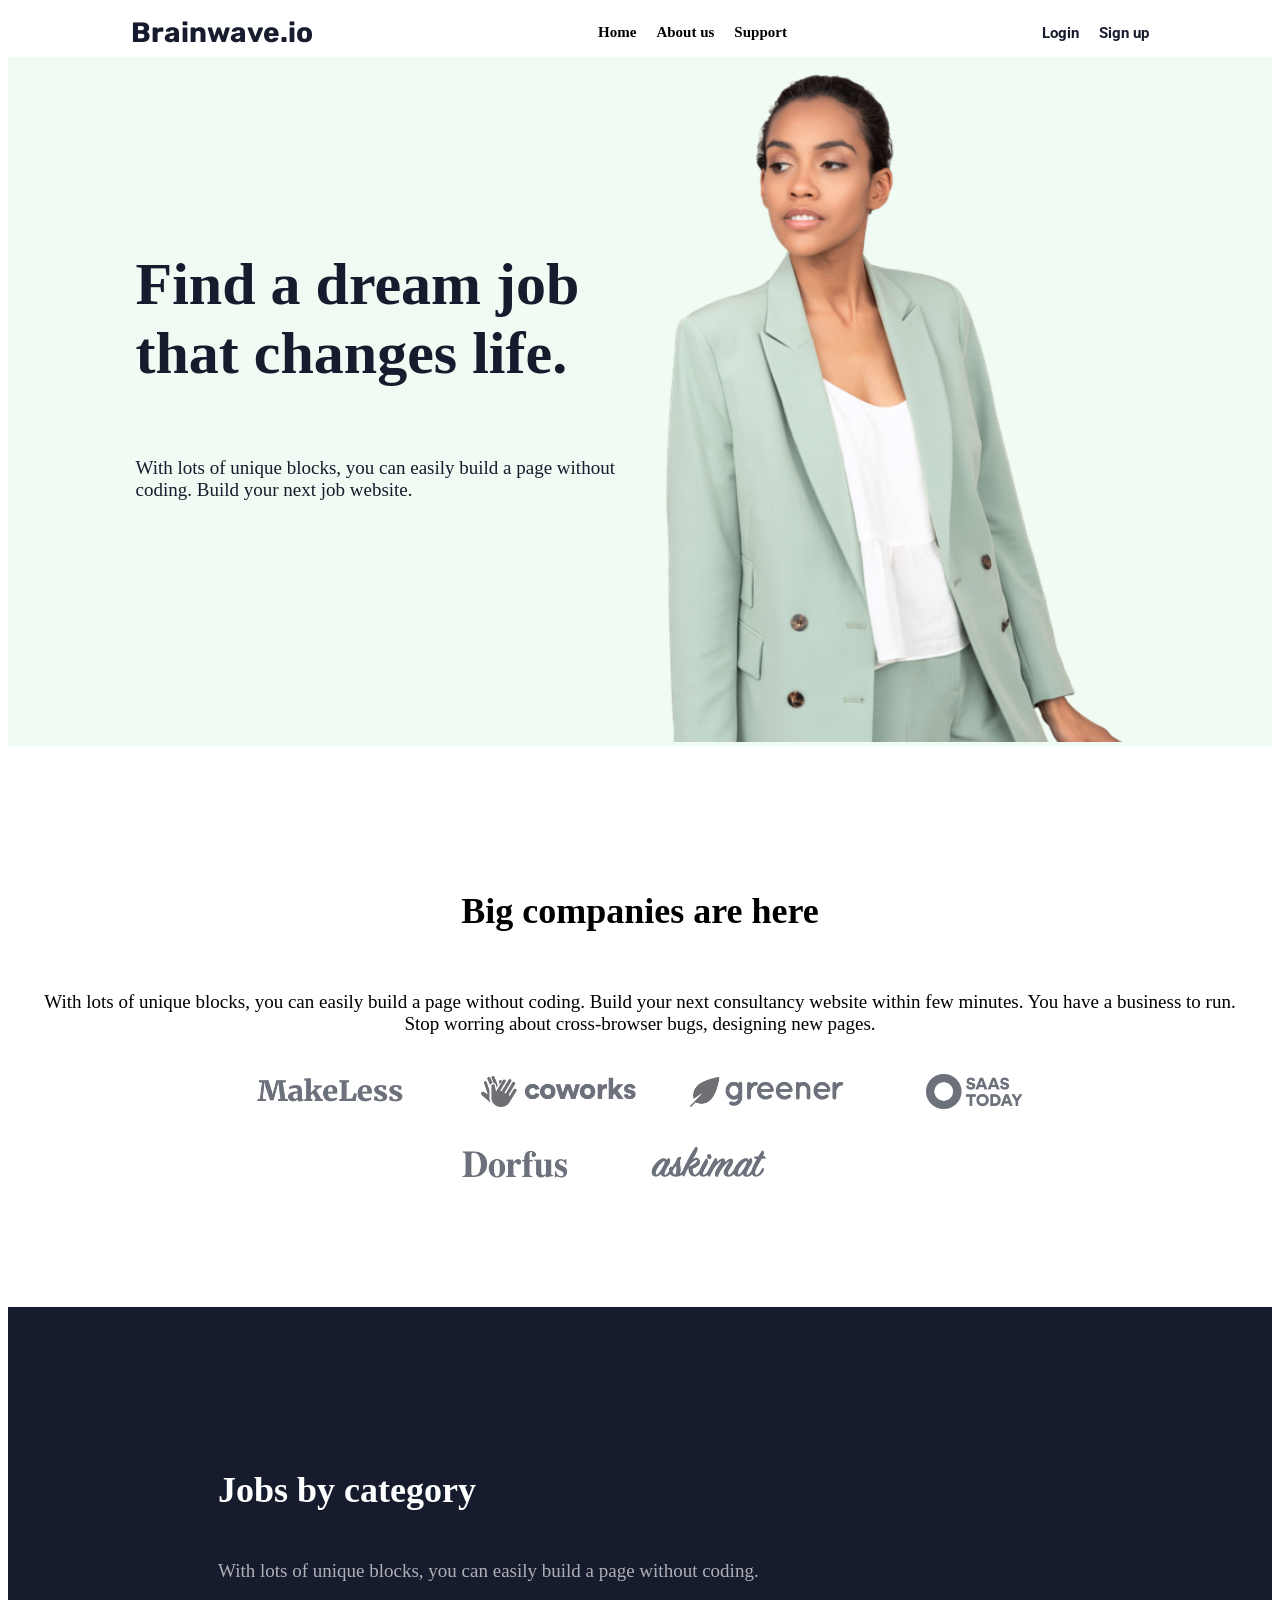
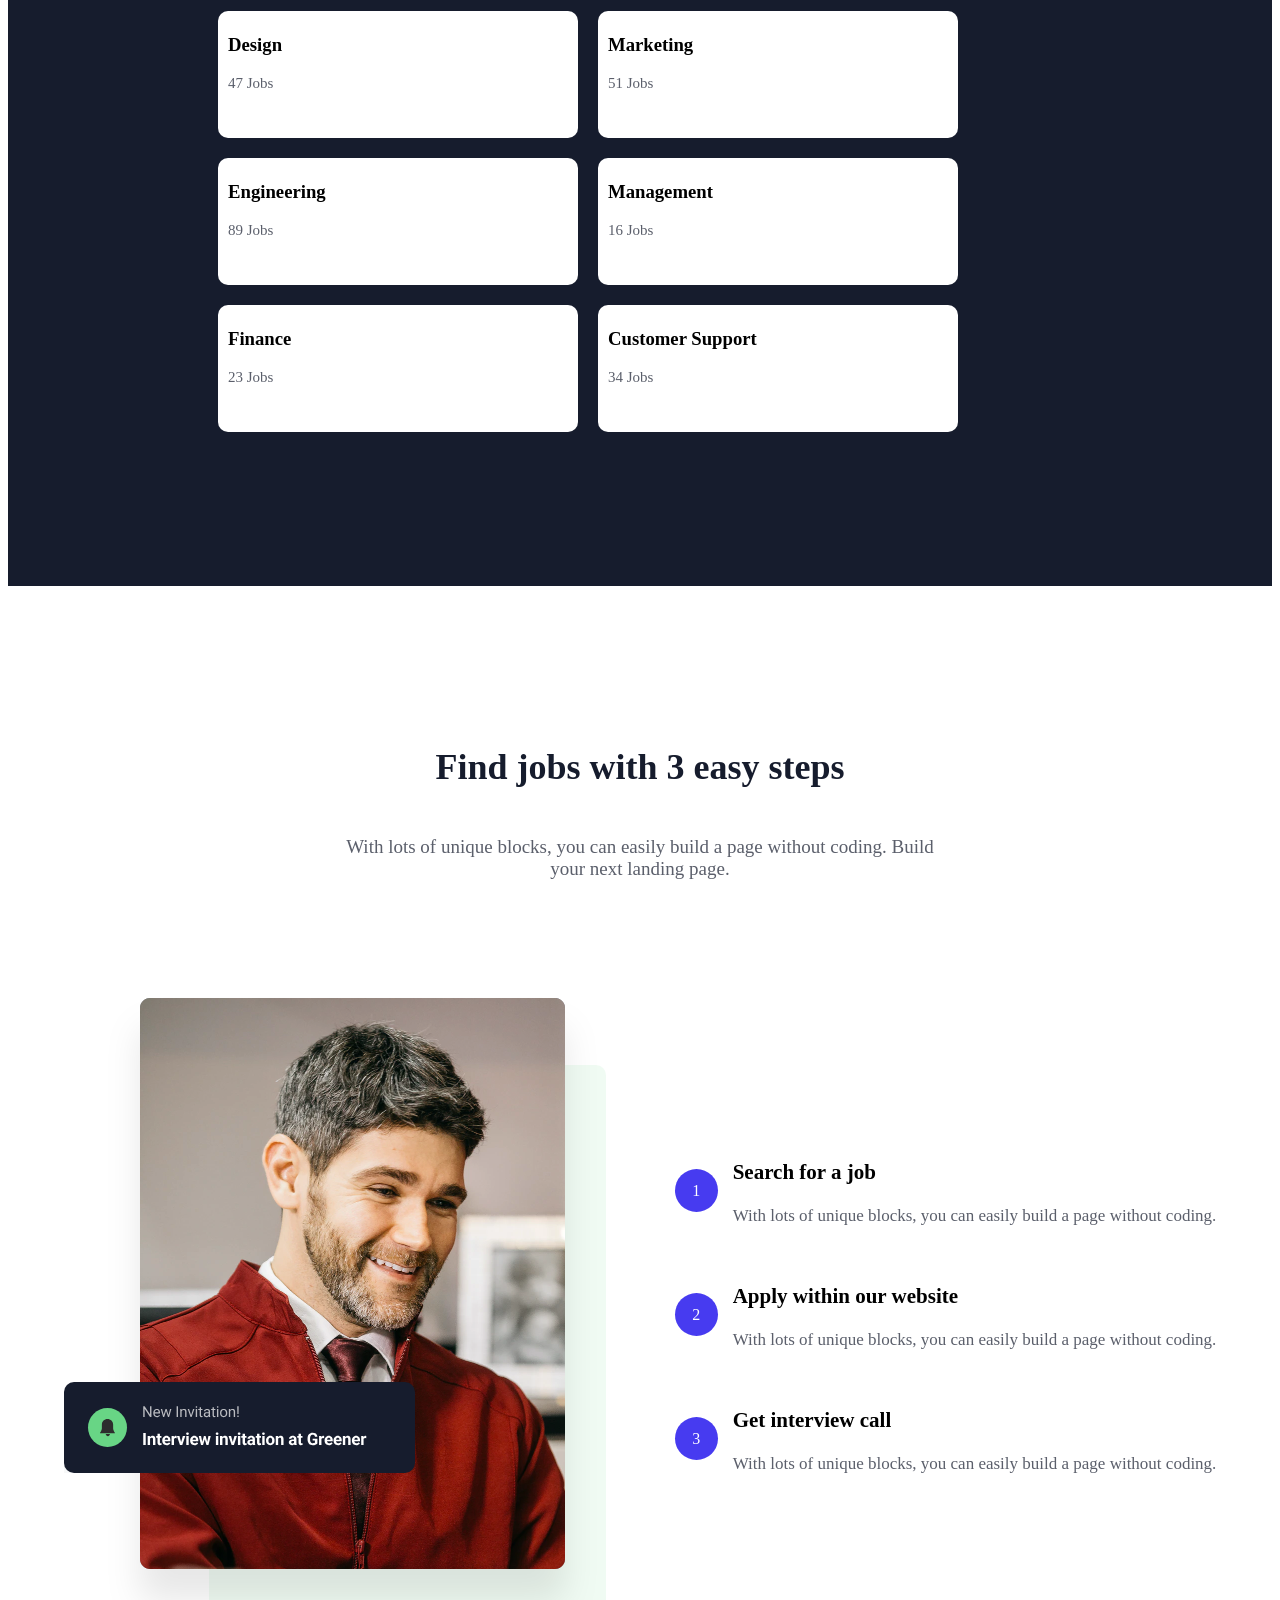
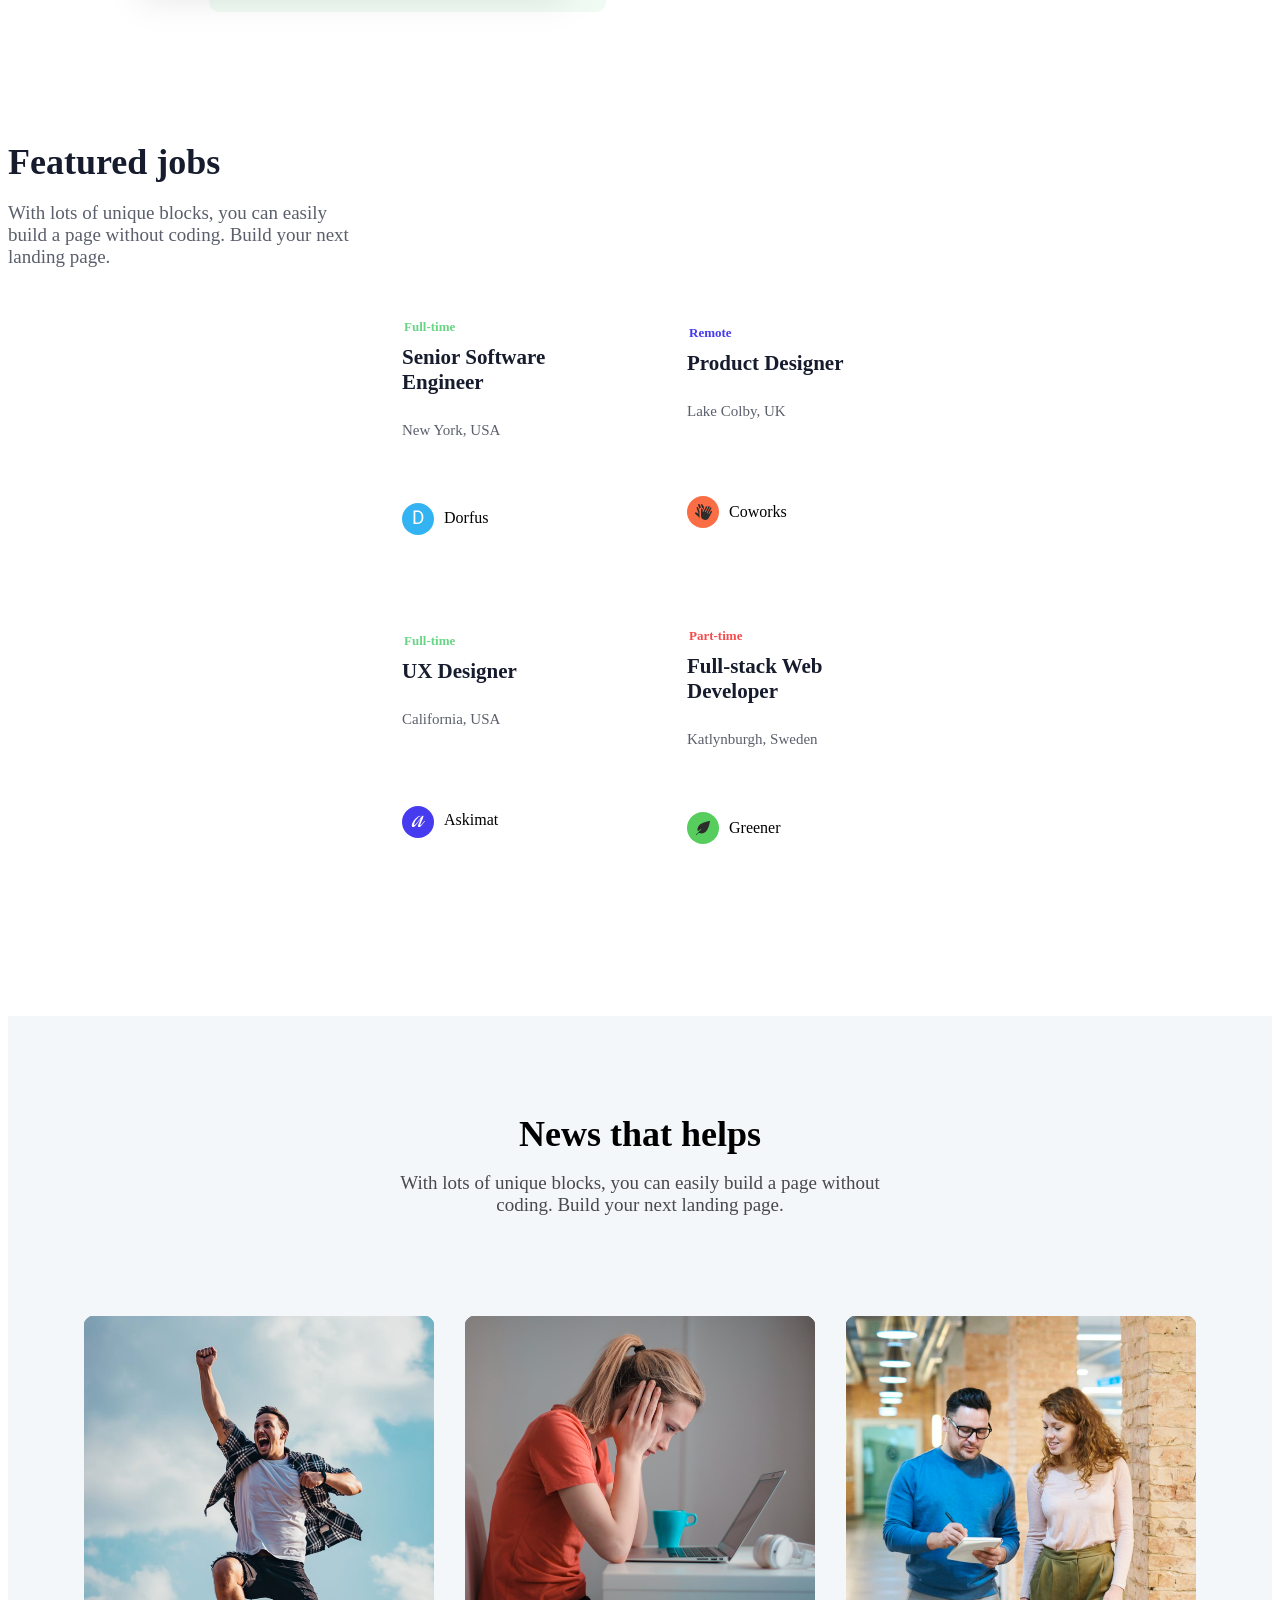
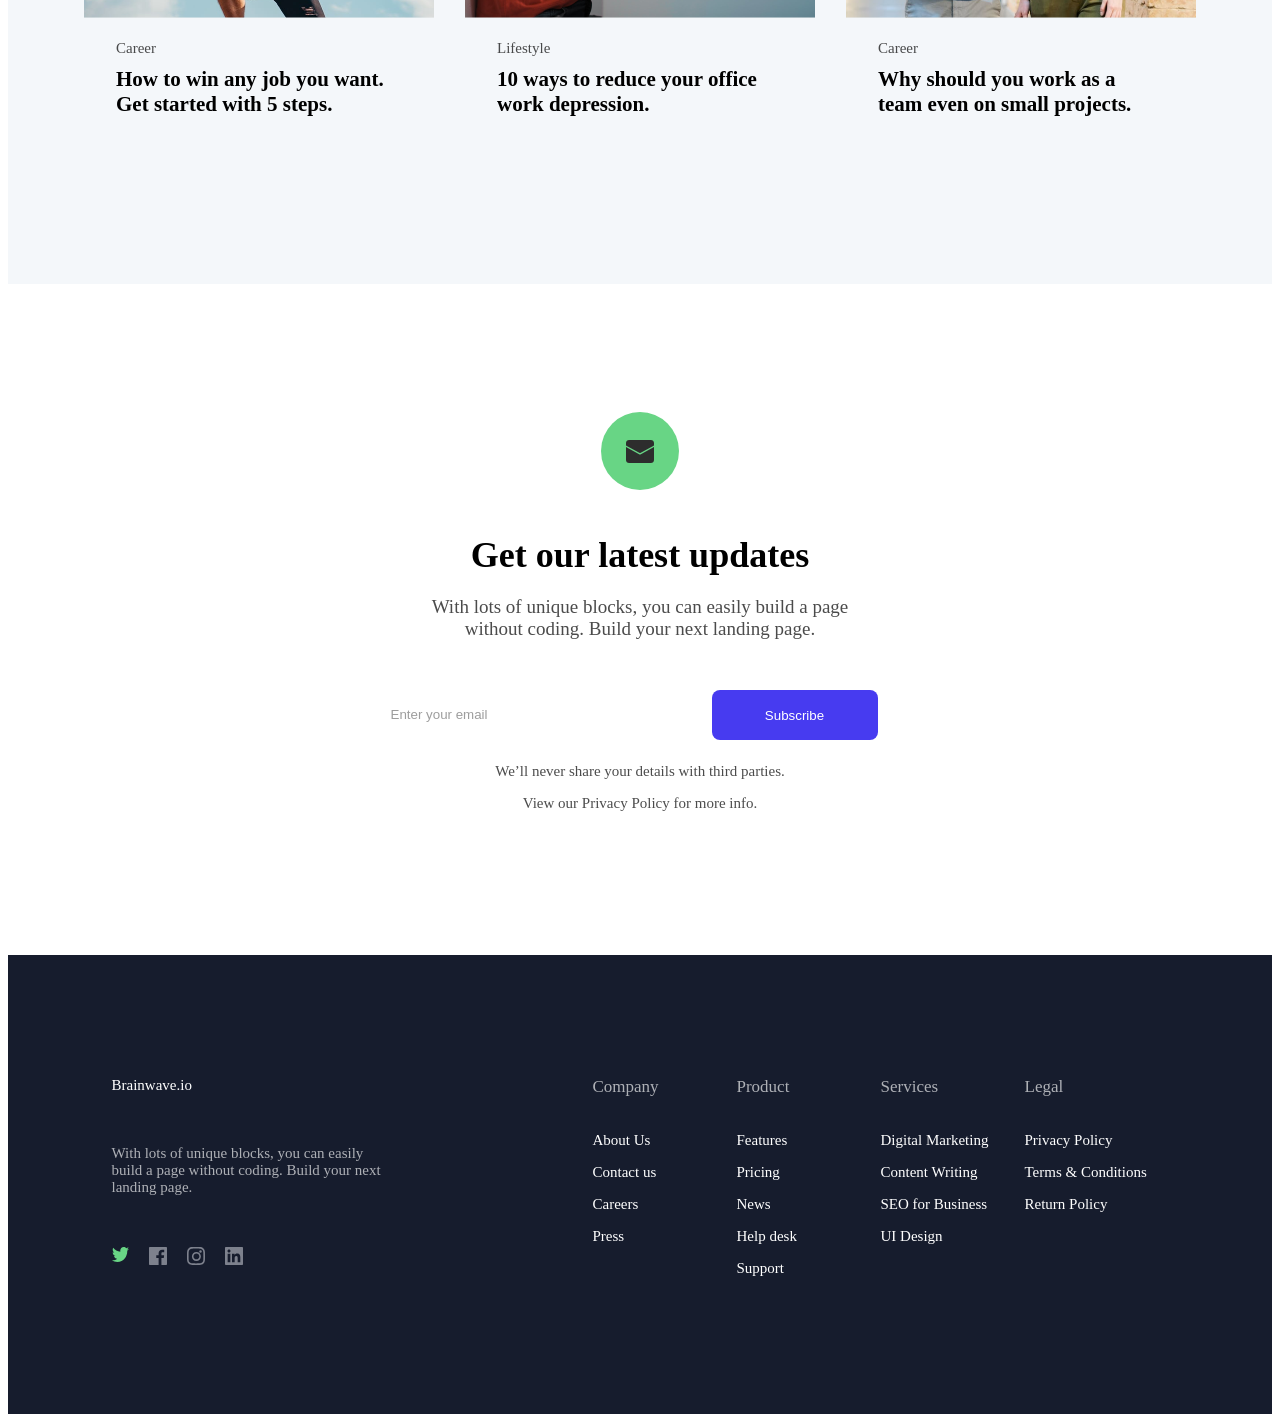
==== commit 3999e40c: "Merge branch 'develop' into PR/02-home-page" ====
--- a/index.html
+++ b/index.html
@@ -10,8 +10,7 @@
     <link rel="stylesheet" href="assets/css/pages/header.css">
     <link rel="stylesheet" href="assets/css/pages/footer.css">
     <link rel="stylesheet" href="assets/css/pages/home.css">
-    <link rel="stylesheet" href="./assets/fonts/font-awesome-6.4.0-all.min.css">
-
+    <link rel="stylesheet" href="assets/fonts/font-awesome-6.4.0-all.min.css">
     <link href="https://fonts.googleapis.com/css2?family=Roboto:ital,wght@0,100..900;1,100..900&family=Rubik:ital,wght@0,300..900;1,300..900&display=swap"
           rel="stylesheet">
 </head>
@@ -162,13 +161,21 @@
 
     <!-- main jobs container start -->
     <section class="main-jobs-container">
-        <div class="mjobs-content">
-            <div class="mjobs-content-page">
-                <div class="mjobs-content-title">
-                    <span>Featured jobs</span>
-                </div>
-                <div class="mjobs-content-description">
-                    <p>With lots of unique blocks, you can easily build a page without coding. Build your next landing page.</p>
+        <div class="mjobs-content-header">
+            <div class="mjobs-content">
+                <div class="mjobs-content-page-1">
+                    <div class="mjobs-content-title">
+                        <span>Featured jobs</span>
+                    </div>
+                    <div class="mjobs-content-description">
+                        <p>With lots of unique blocks, you can easily build a page without coding. Build your next landing page.</p>
+                    </div>
+                </div>
+                <div class="mjobs-content-page-2">
+                    <div class="mjobs-content-title">
+                    </div>
+                    <div class="mjobs-content-description">
+                    </div>
                 </div>
             </div>
         </div>
--- a/assets/css/pages/header.css
+++ b/assets/css/pages/header.css
@@ -23,7 +23,13 @@
     gap: 20px;
 }
 
-.nav-items > :hover {
+.hdr-navigation .nav-items li a {
+    list-style-type: none;
+    color: black;
+    text-decoration: none;
+}
+
+.hdr-navigation .nav-items li > :hover {
     color: #FB6D45;
     cursor: pointer;
 }
@@ -37,6 +43,12 @@
     gap: 10px;
 }
 
+.hdr-login-signup a {
+    list-style-type: none;
+    color: black;
+    text-decoration: none;
+}
+
 .hdr-login-signup > a {
     background-color: #FFFFFF;
     color: #161C2D;
--- a/assets/css/pages/home.css
+++ b/assets/css/pages/home.css
@@ -1,16 +1,3 @@
-* {
-    box-sizing: border-box;
-    padding: 0;
-    margin: 0;
-}
-
-:root {
-    --secondary-color: #F4F7FA;
-    --text-color: #161C2D;
-    --bg-color: white;
-    --font-family: Roboto;
-}
-
 /* hero container start */
 .header-hero-container {
     width: 100%;
@@ -19,7 +6,6 @@
     justify-content: center;
     align-items: center;
     gap: 10px;
-    z-index: 20;
 }
 
 .header-hero-container .content {
@@ -27,47 +13,25 @@
     width: 518px;
     height: 402px;
     flex-direction: column;
-    gap: 21px;
-    z-index: 1;
-
 }
 
 .header-hero-container .content h1 {
-    width: 348px;
-    height: 195px;
     font-size: 60px;
     font-weight: 700;
-    color: var(--text-color);
+    color: #161C2D;
 }
 
 .header-hero-container .content p {
-    width: 367px;
-    height: 96px;
-    font-size: 19px;
-    font-weight: 400;
-    color: var(--text-color);
-}
-
-.header-hero-container .profile{
-    position: relative;
-    top:20px;
-    z-index: 0;
-}
+    font-size: 19px;
+    font-weight: 400;
+    color: #161C2D;
+}
+
 .header-hero-container .profile img {
     width: 481px;
     height: 685px;
 }
 
-.header-hero-container .header-hero-subtitle{
-    color: var(--text-color);
-    font-size: 19px;
-    font-weight: 400;
-    font-family: var(--font-family);
-    opacity: 0.7;
-    line-height: 32px;
-    letter-spacing: -0.2px;
-}
-
 /* hero container end */
 
 
@@ -91,26 +55,11 @@
 .main-company-container .main-company-title {
     font-size: 36px;
     font-weight: 700;
-    color: var(--text-color);
-    font-family: var(--font-family);
-    text-align: center;
-    letter-spacing: 1.2px;
-    font-size: 36px;
 }
 
 .main-company-container .main-company-description {
     font-size: 19px;
     font-weight: 400;
-    width: 686px;
-    height: 96px;
-    font-family: var(--font-family);
-    text-align: center;
-    opacity: 0.7;
-    line-height: 32px;
-    letter-spacing: -0.2px;
-}
-.main-company-categories{
-    margin-top:60px
 }
 
 /* company container end */
@@ -120,7 +69,7 @@
 .main-category-container {
     display: flex;
     flex-direction: column;
-    color: var(--text-color);
+    background-color: #161C2D;
     padding: 132px 0 144px 0;
 }
 
@@ -163,7 +112,7 @@
 }
 
 .main-category-container .job-tab p {
-    color: var(--text-color);
+    color: #161C2D;
     opacity: 0.7;
     font-size: 15px;
     font-weight: 400;
@@ -192,13 +141,13 @@
 .main-content-title {
     font-size: 36px;
     font-weight: 700;
-    color: var(--text-color);
+    color: #161C2D;
 }
 
 .main-content-description {
     font-size: 19px;
     font-weight: 400;
-    color: var(--text-color);
+    color: #161C2D;
     opacity: 0.7;
 }
 
@@ -242,7 +191,7 @@
     font-size: 17px;
     font-weight: 400;
     opacity: 0.7;
-    color: var(--text-color);
+    color: #161C2D;
 }
 
 /* content container end */
@@ -250,42 +199,31 @@
 /* jobs container start */
 .main-jobs-container {
     margin: 107px 0 141px 0;
-    background-image: url("../../images/home/mjobs-background.png");
-}
-.mjobs-content-header{
-    margin: 0 245px;
 }
 
 .mjobs-content {
     display: flex;
-    flex-direction: row;
-    justify-content: center;
-    align-items: center;
-}
-
-.mjobs-content-page-1 {
+    flex-direction: column;
+    align-items: flex-start;
+}
+
+.mjobs-content-page {
+    padding: 0 0;
+    margin-left: 245px;
     margin-bottom: 84px;
     display: flex;
     flex-direction: column;
     justify-content: center;
-    gap: 17px;
-}
-
-.mjobs-content-page-2 {
-    margin-bottom: 84px;
-    display: flex;
-    flex-direction: column;
-    justify-content: center;
 }
 
 .mjobs-content-title span {
-    color: var(--text-color);
+    color: #161C2D;
     font-size: 36px;
     font-weight: 700;
 }
 
 .mjobs-content-description p {
-    color: var(--text-color);
+    color: #161C2D;
     font-size: 19px;
     font-weight: 400;
     opacity: 0.7;
@@ -294,6 +232,9 @@
 
 /* second */
 .mjobs-content-jobs {
+    /*display: flex;*/
+    /*flex-direction: row;*/
+    /*gap: 30px;*/
     margin: 0 245px;
 }
 
@@ -349,7 +290,7 @@
     padding-left: 32px;
     font-size: 21px;
     font-weight: 700;
-    color: var(--text-color);
+    color: #161C2D;
 }
 
 .mjobs-content-jobs-item-work-location {
@@ -357,7 +298,7 @@
     font-size: 15px;
     font-weight: 400;
     opacity: 0.7;
-    color: var(--text-color);
+    color: #161C2D;
 }
 
 .mjobs-content-jobs-item-work-company {
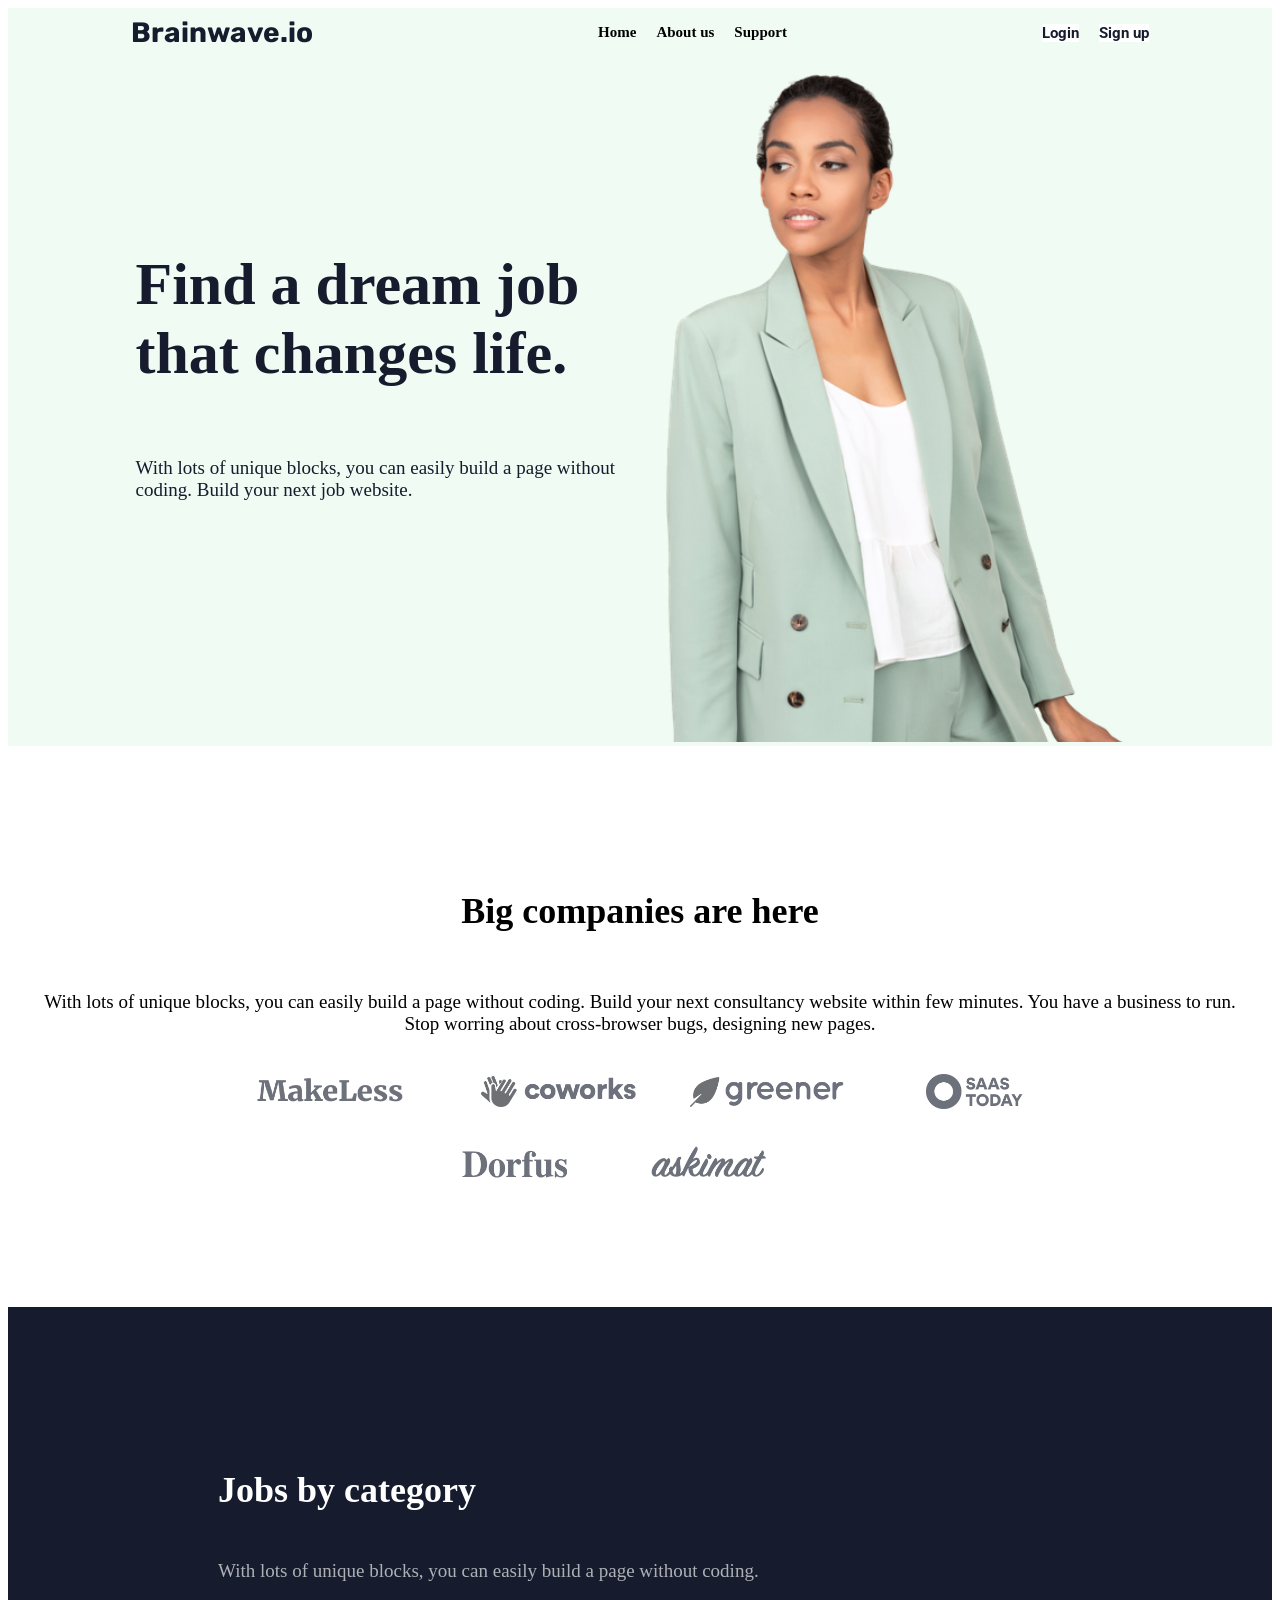
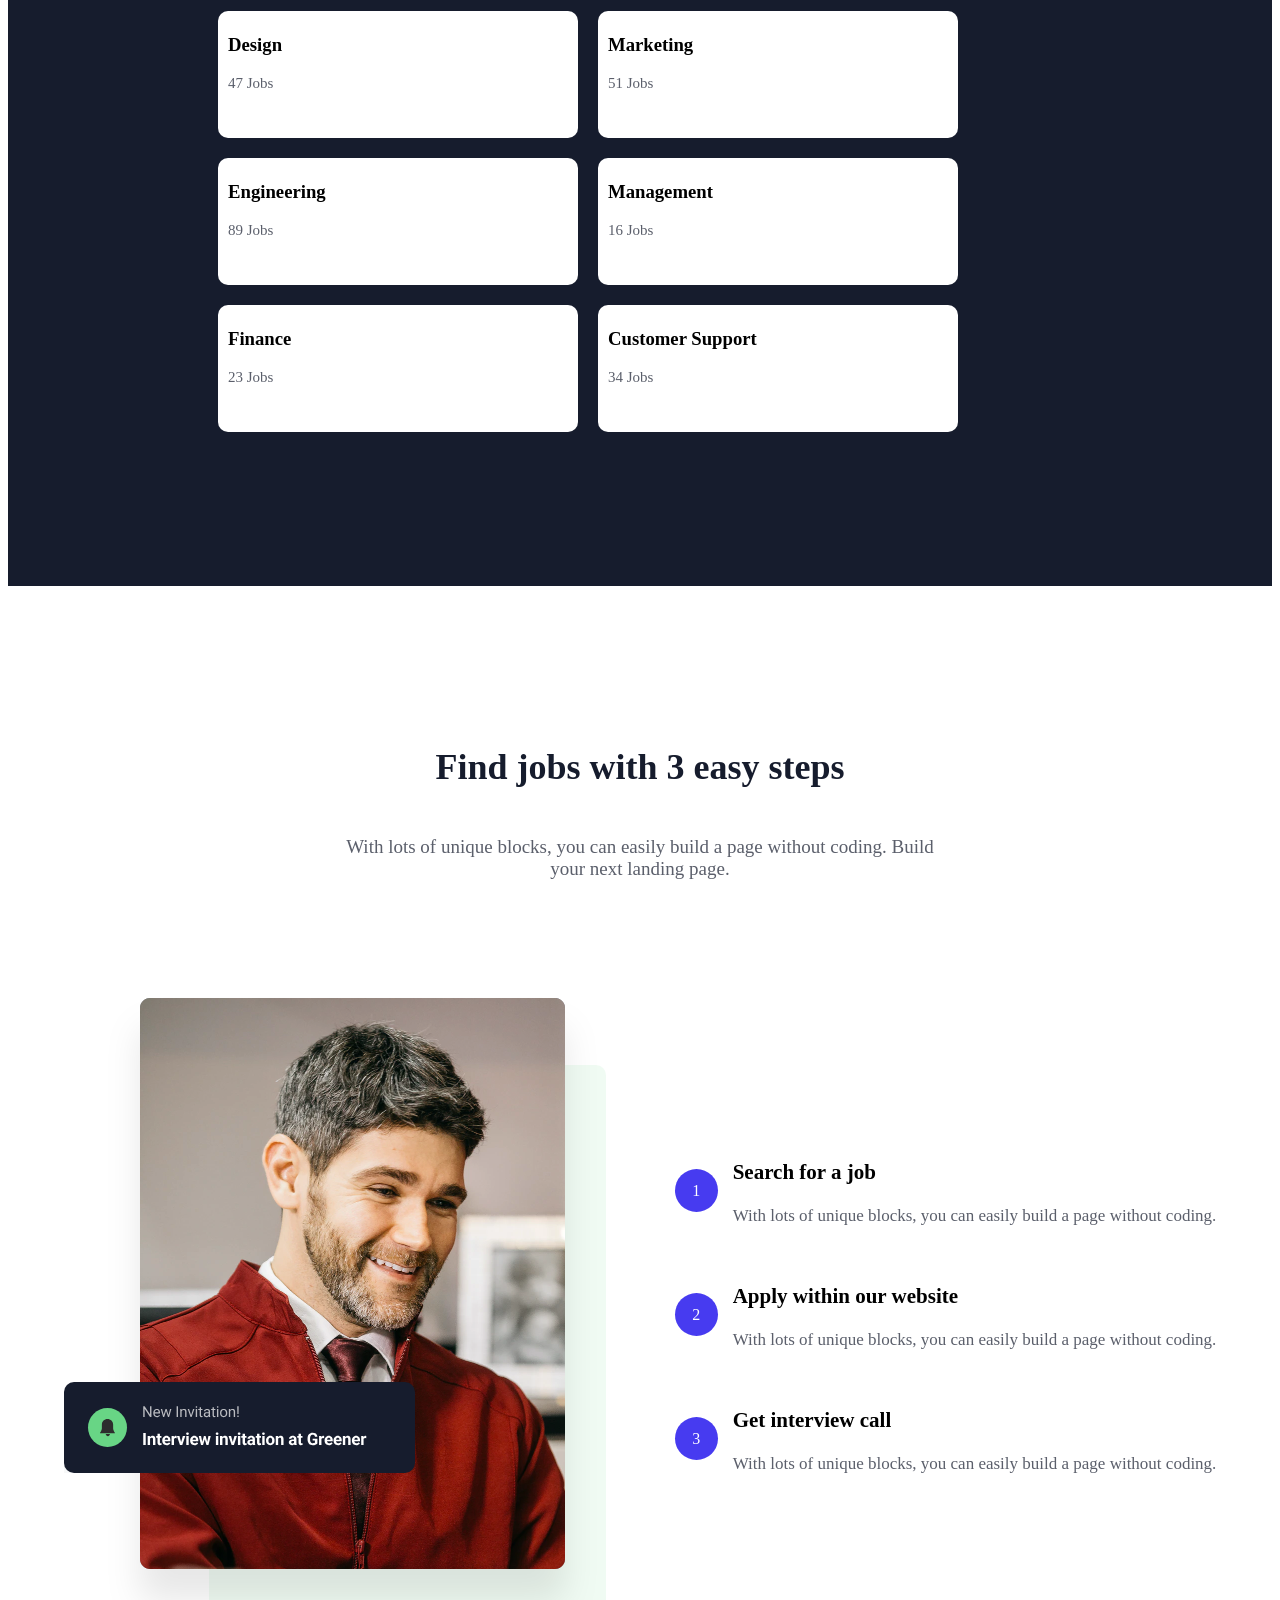
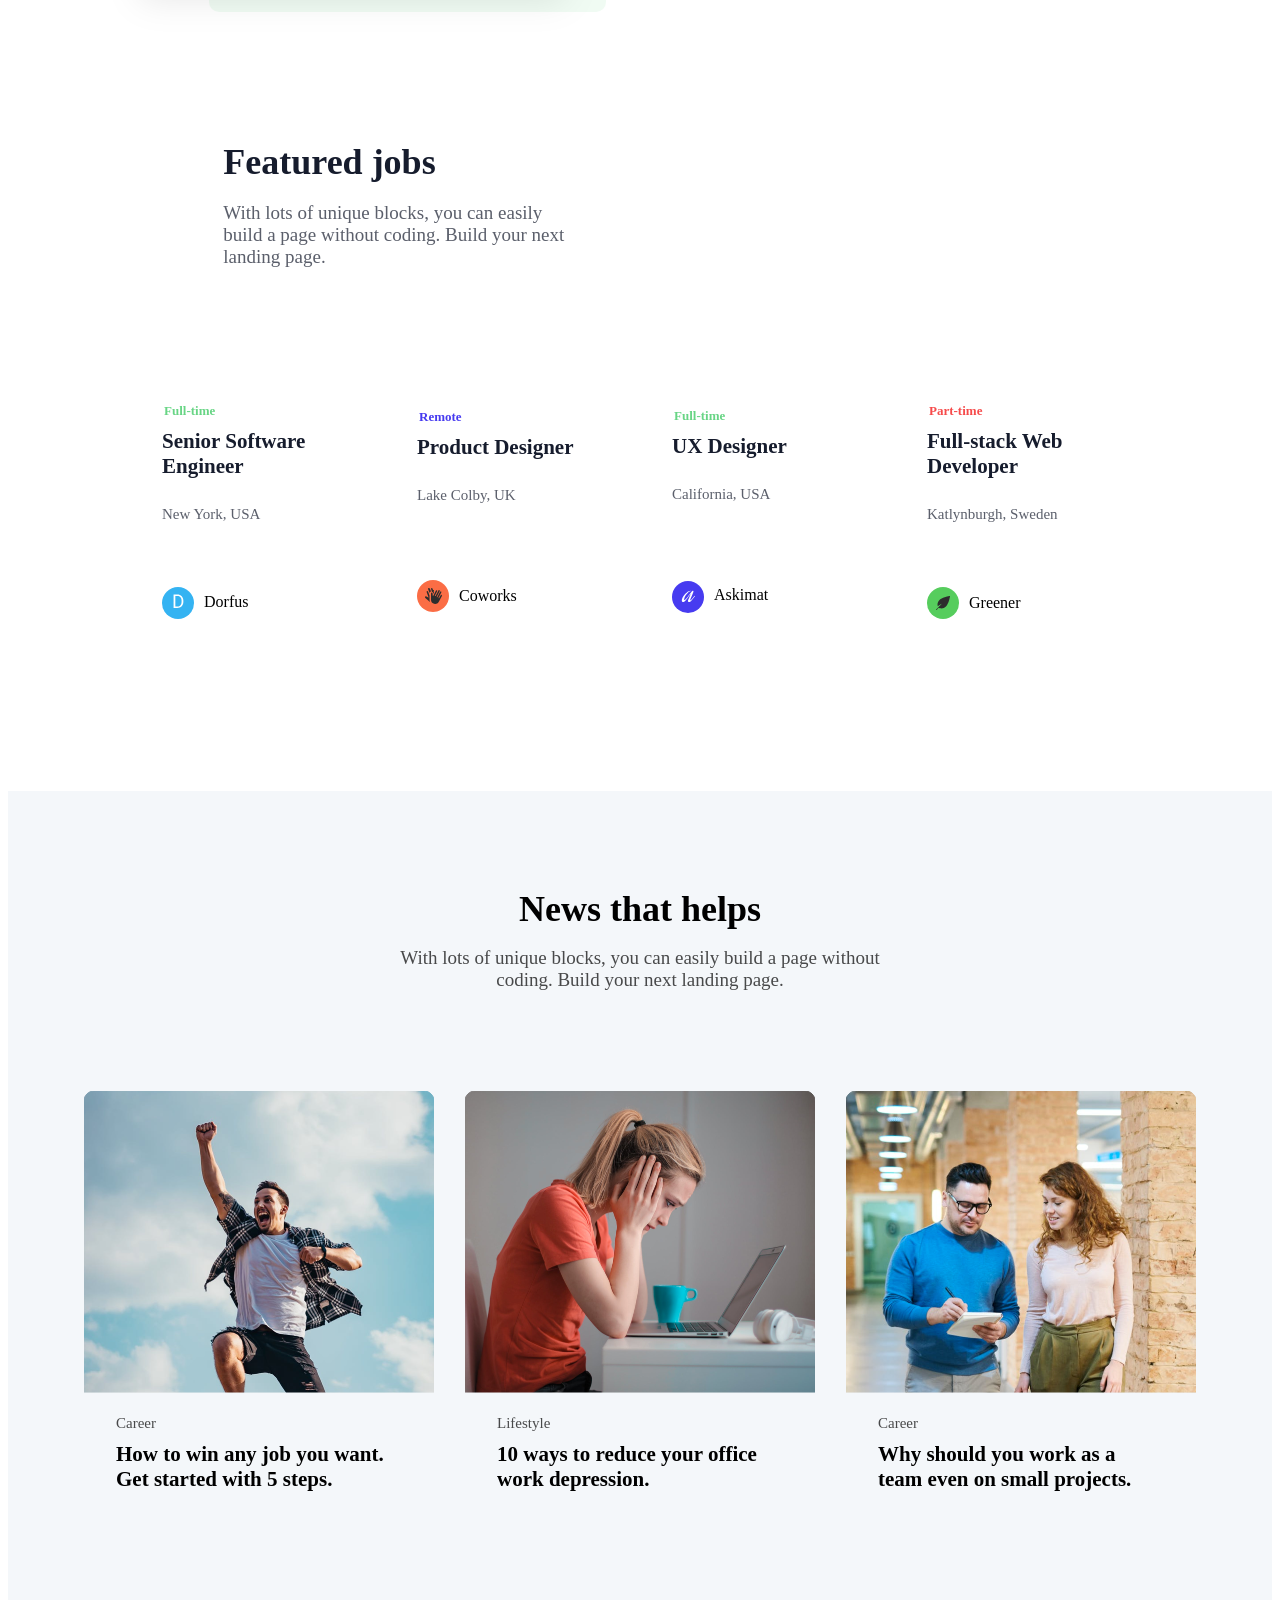
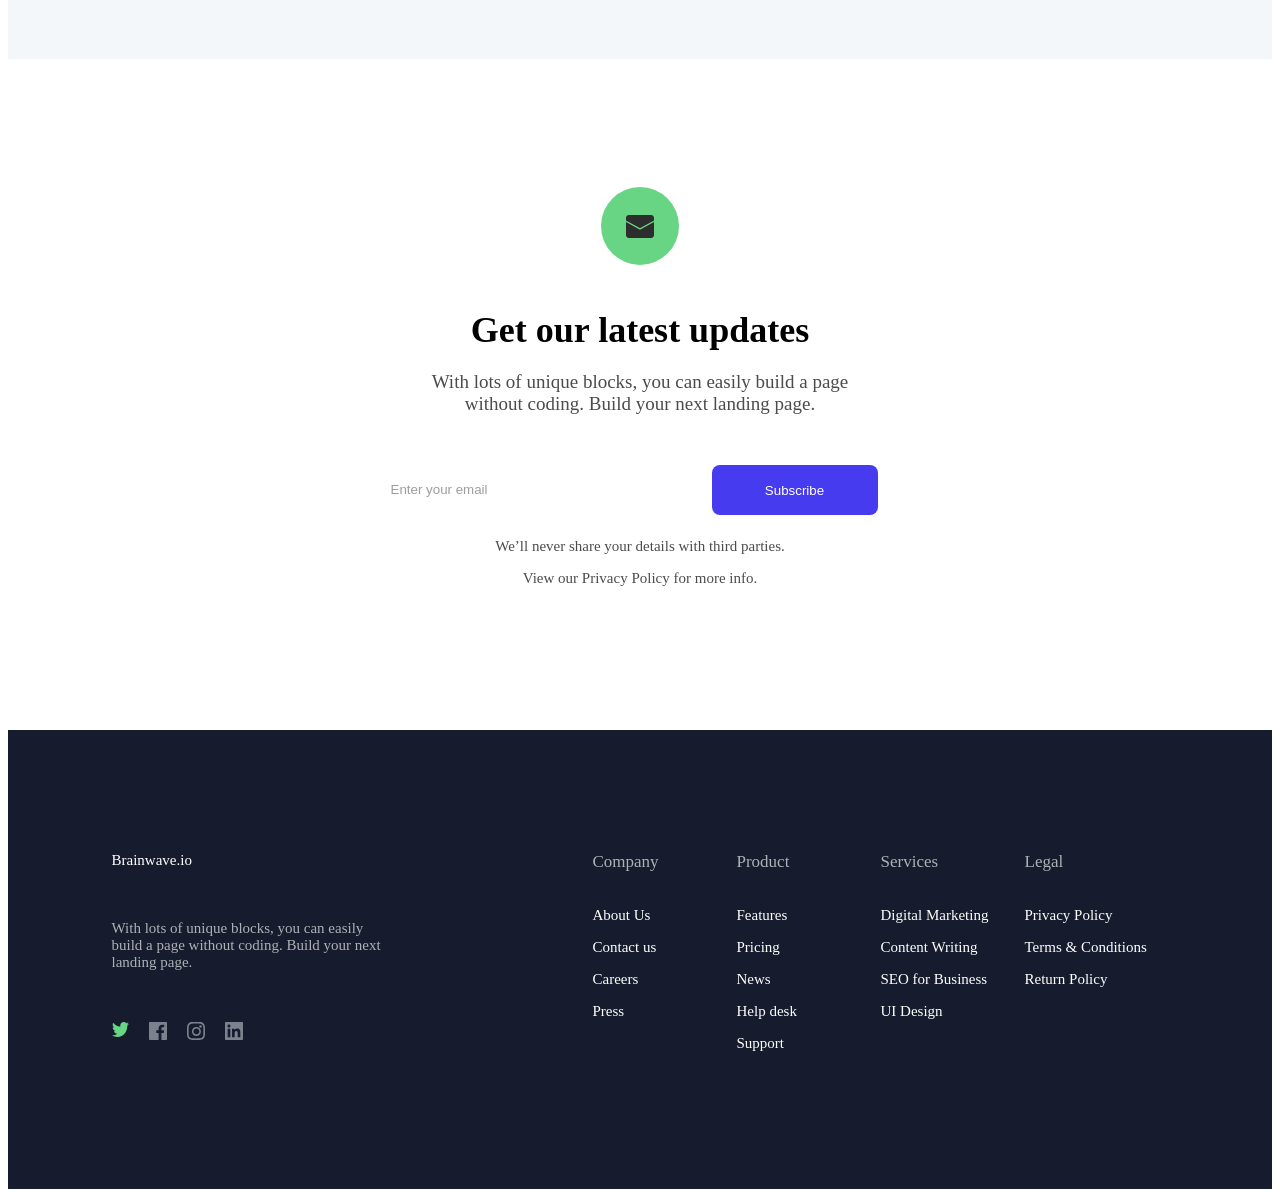
==== commit d5847b8f: "Updated index html,css" ====
--- a/index.html
+++ b/index.html
@@ -11,6 +11,7 @@
     <link rel="stylesheet" href="assets/css/pages/footer.css">
     <link rel="stylesheet" href="assets/css/pages/home.css">
     <link rel="stylesheet" href="assets/fonts/font-awesome-6.4.0-all.min.css">
+
     <link href="https://fonts.googleapis.com/css2?family=Roboto:ital,wght@0,100..900;1,100..900&family=Rubik:ital,wght@0,300..900;1,300..900&display=swap"
           rel="stylesheet">
 </head>
@@ -161,21 +162,13 @@
 
     <!-- main jobs container start -->
     <section class="main-jobs-container">
-        <div class="mjobs-content-header">
-            <div class="mjobs-content">
-                <div class="mjobs-content-page-1">
-                    <div class="mjobs-content-title">
-                        <span>Featured jobs</span>
-                    </div>
-                    <div class="mjobs-content-description">
-                        <p>With lots of unique blocks, you can easily build a page without coding. Build your next landing page.</p>
-                    </div>
-                </div>
-                <div class="mjobs-content-page-2">
-                    <div class="mjobs-content-title">
-                    </div>
-                    <div class="mjobs-content-description">
-                    </div>
+        <div class="mjobs-content">
+            <div class="mjobs-content-page">
+                <div class="mjobs-content-title">
+                    <span>Featured jobs</span>
+                </div>
+                <div class="mjobs-content-description">
+                    <p>With lots of unique blocks, you can easily build a page without coding. Build your next landing page.</p>
                 </div>
             </div>
         </div>
--- a/assets/css/pages/home.css
+++ b/assets/css/pages/home.css
@@ -1,7 +1,9 @@
 /* hero container start */
+header {
+    background-color: #68D5851A;
+}
 .header-hero-container {
     width: 100%;
-    background-color: #68D5851A;
     display: flex;
     justify-content: center;
     align-items: center;
@@ -204,16 +206,19 @@
 .mjobs-content {
     display: flex;
     flex-direction: column;
-    align-items: flex-start;
+    justify-content: center;
+    align-items: center;
+    width: 62%;
 }
 
 .mjobs-content-page {
     padding: 0 0;
-    margin-left: 245px;
+    /*margin-left: 245px;*/
     margin-bottom: 84px;
     display: flex;
     flex-direction: column;
     justify-content: center;
+    flex-wrap: wrap;
 }
 
 .mjobs-content-title span {
@@ -232,17 +237,17 @@
 
 /* second */
 .mjobs-content-jobs {
-    /*display: flex;*/
-    /*flex-direction: row;*/
+    display: flex;
+    flex-direction: row;
+    justify-content: center;
     /*gap: 30px;*/
-    margin: 0 245px;
+    /*margin: 0 245px;*/
 }
 
 .mjobs-content-jobs-item {
     display: flex;
-    flex-direction: row;
-    justify-content: center;
-    gap: 30px;
+    align-items: center;
+    justify-content: center;
     flex-wrap: wrap;
 }
 
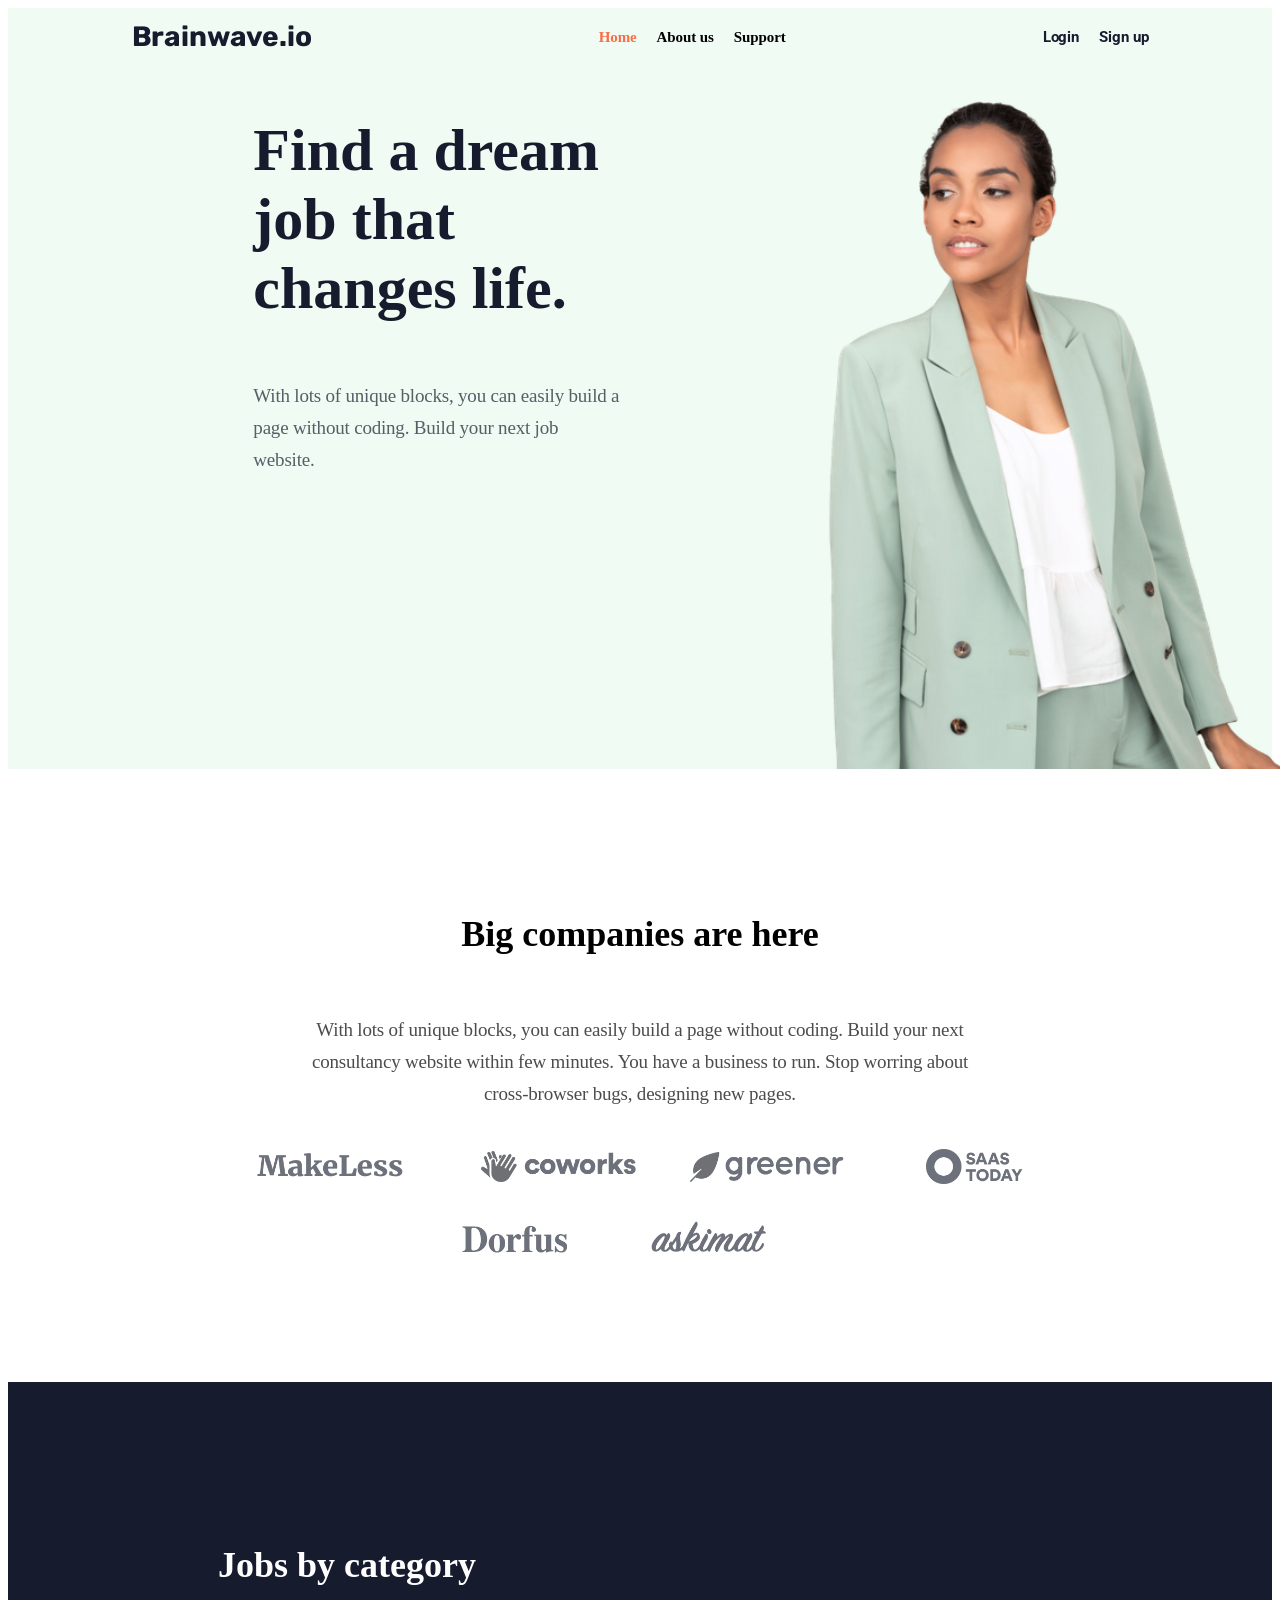
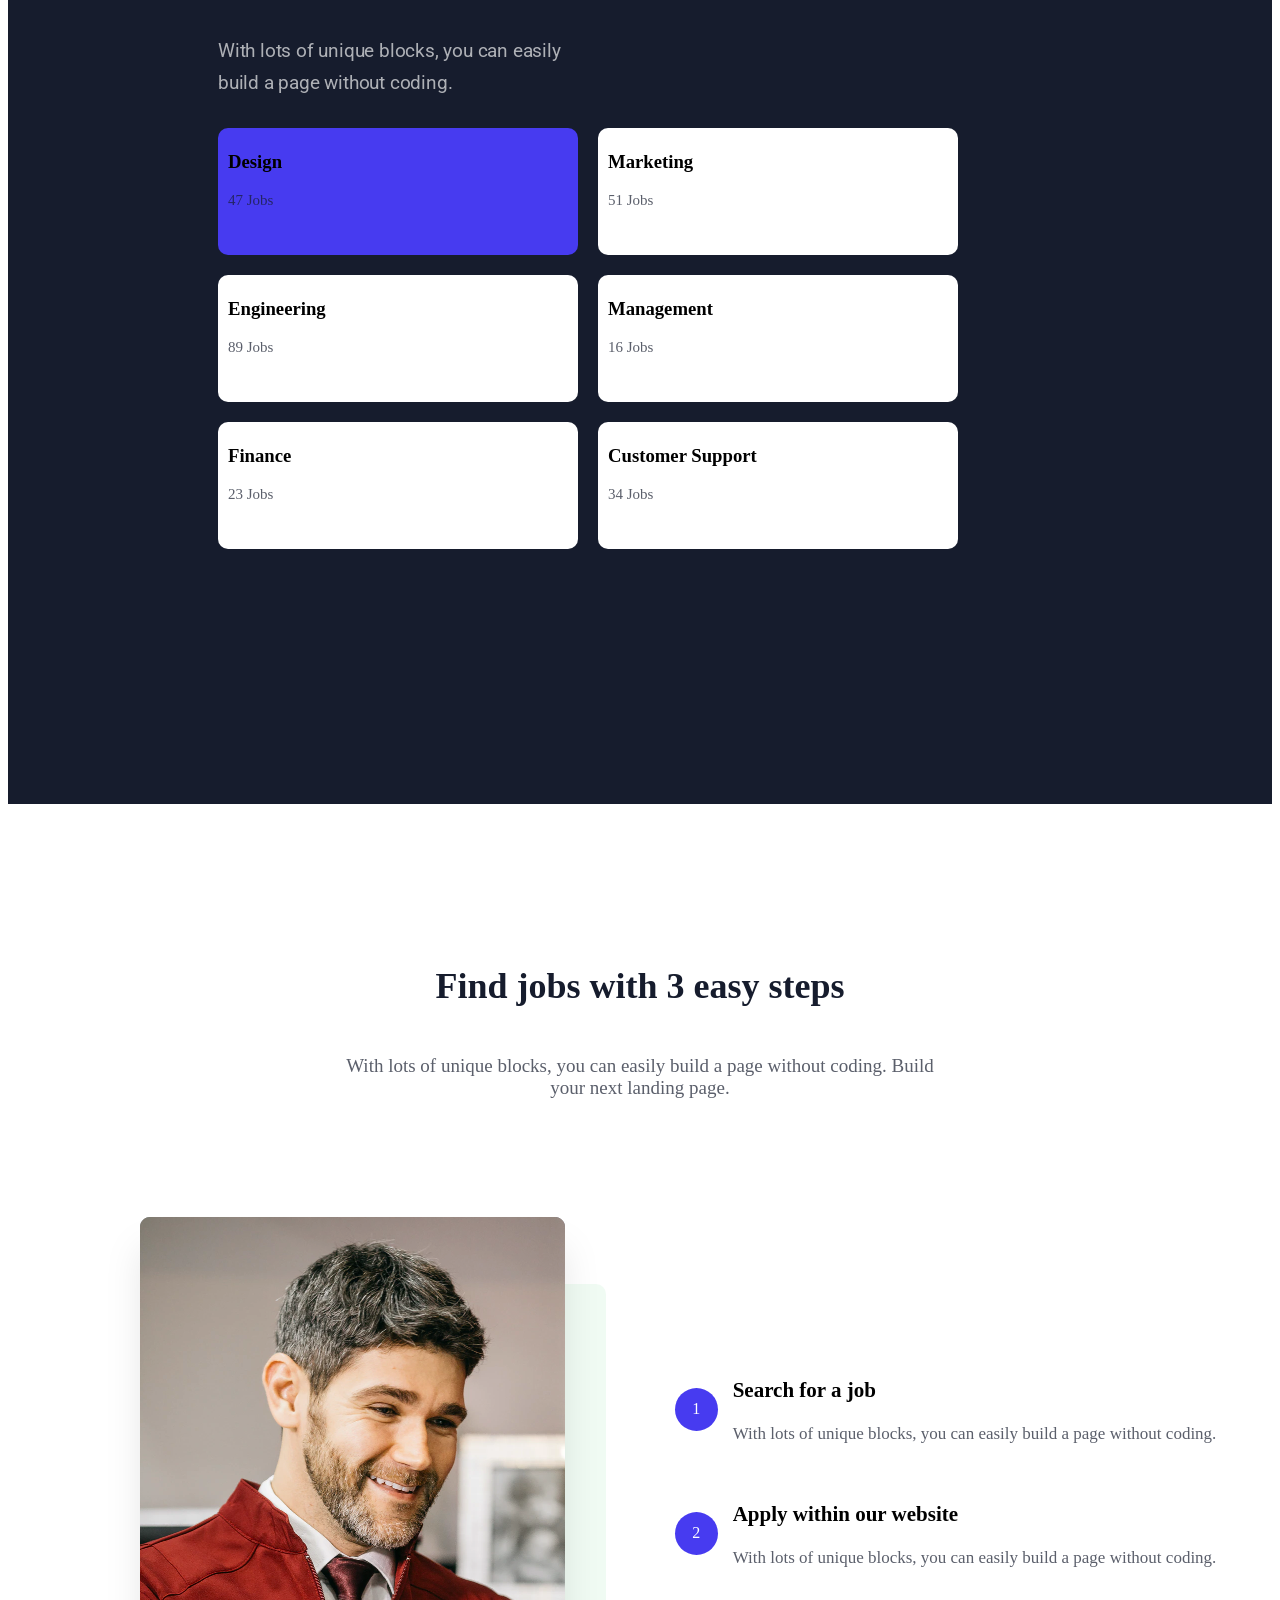
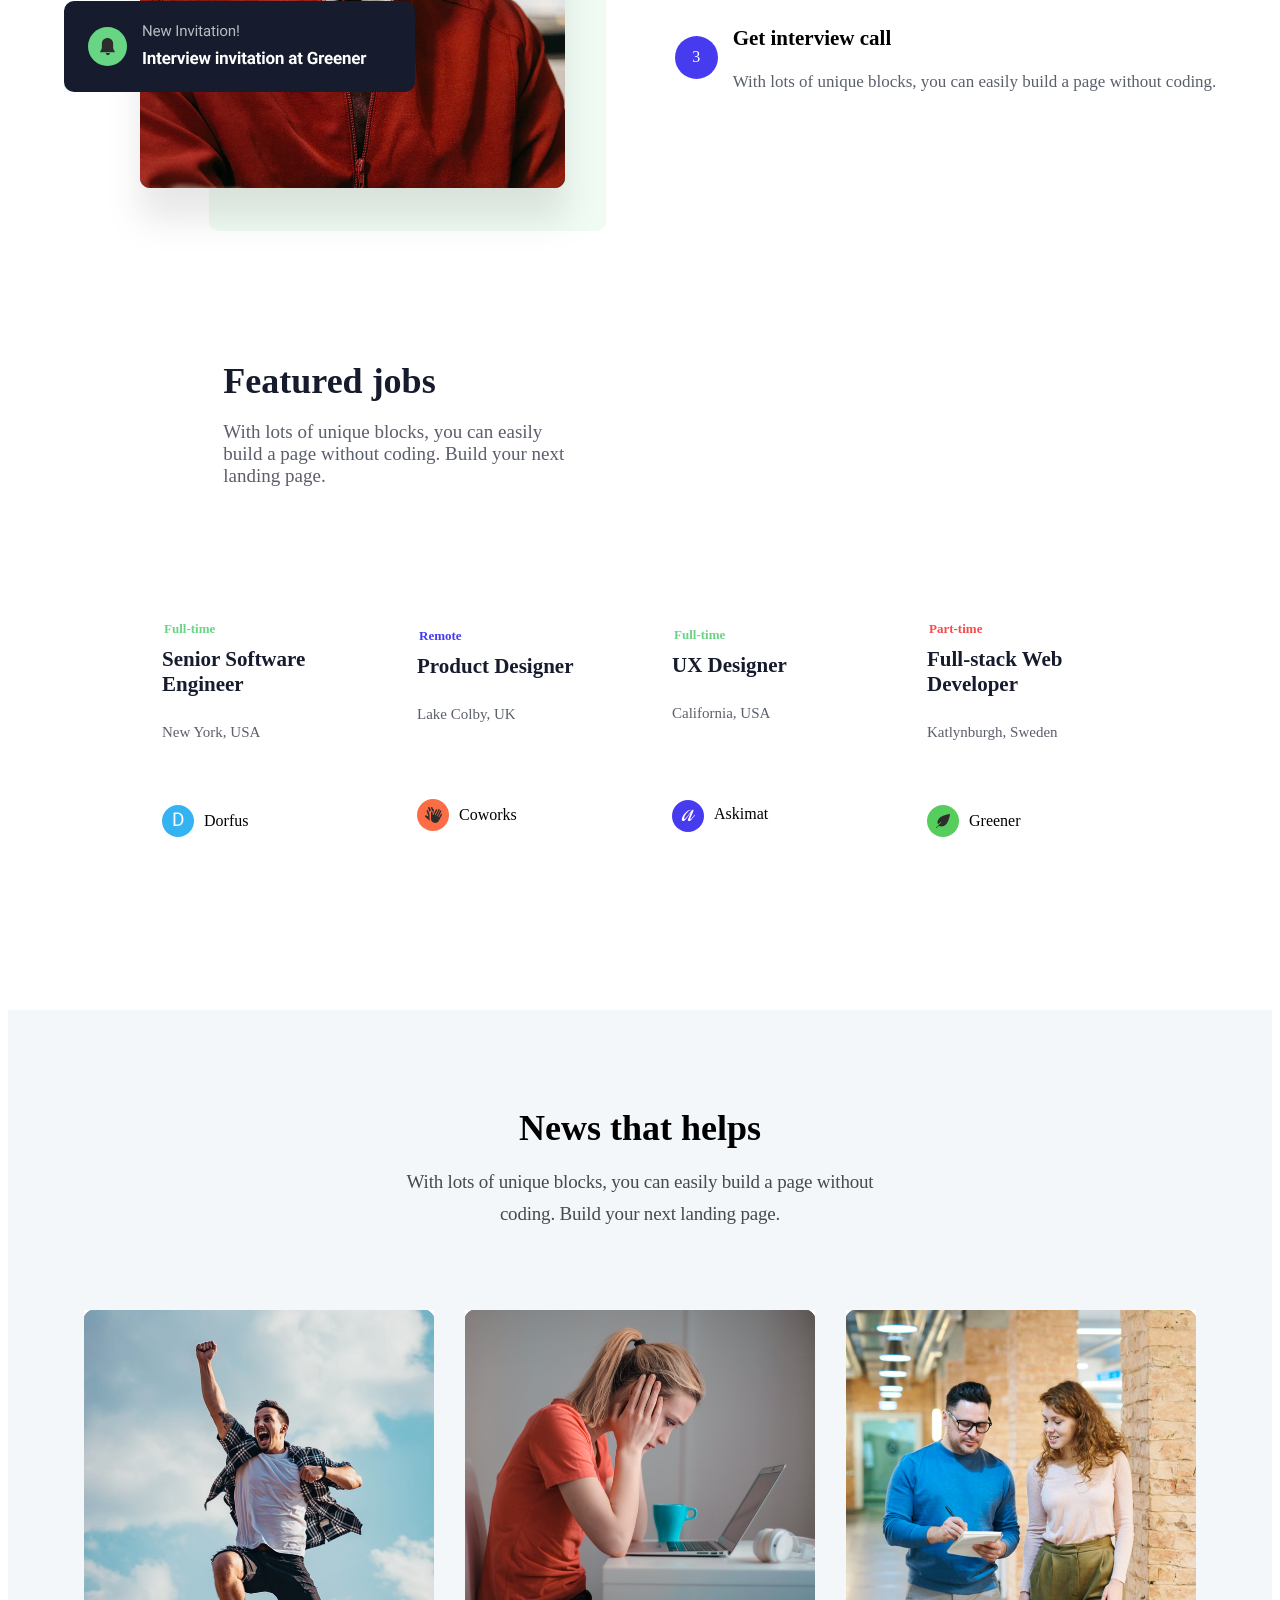
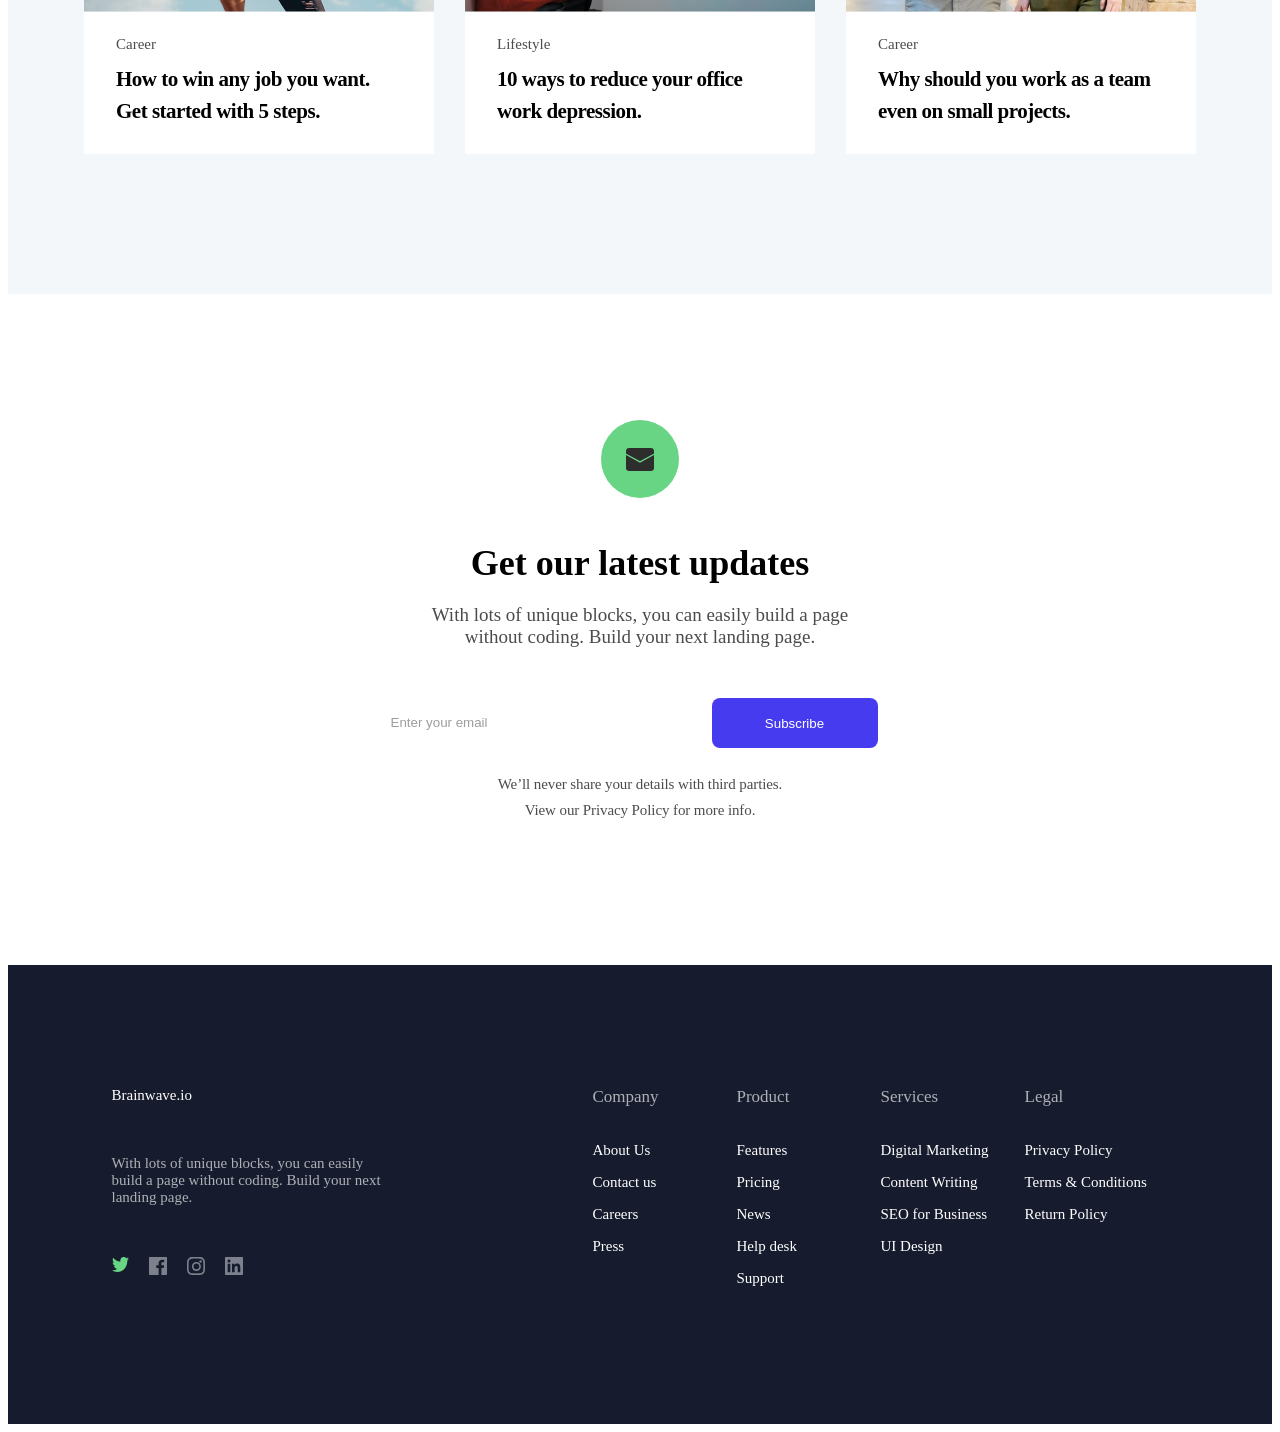
==== commit 028ba734: "Updated index page" ====
--- a/index.html
+++ b/index.html
@@ -286,8 +286,8 @@
                 </form>
             </div>
             <div class="msubc-content-end-title">
-                <p>We’ll never share your details with third parties.</p>
-                <p>View our Privacy Policy for more info.</p>
+                <p>We’ll never share your details with third parties.<br/>
+                View our Privacy Policy for more info.</p>
             </div>
         </div>
     </section>
--- a/assets/css/pages/header.css
+++ b/assets/css/pages/header.css
@@ -1,4 +1,8 @@
-
+header{
+    max-width: 1600px;
+    height: 761px;
+    background-color: #68D5851A;
+}
 /* header container start */
 .hdr{
     display: flex;
@@ -10,11 +14,16 @@
     font-size: 28px;
     font-weight: 700;
     font-family: 'Rubik';
+    line-height: 100%;
+    letter-spacing: -0.16px;
     color: #161C2D;
 }
 .hdr-navigation .nav-items .nav-item {
     font-size: 15px;
     font-weight: 700;
+    line-height: 26px;
+    letter-spacing: -0.1px;
+    text-align: center;
 }
 .nav-items {
     display: flex;
@@ -43,15 +52,14 @@
     gap: 10px;
 }
 
-.hdr-login-signup a {
+.hdr-login-signup > a {
     list-style-type: none;
     color: black;
     text-decoration: none;
-}
-
-.hdr-login-signup > a {
-    background-color: #FFFFFF;
     color: #161C2D;
+    line-height: 26px;
+    letter-spacing: -0.1px;
+    text-align: right;
     font-size: 15px;
     font-weight: 700;
     font-family: 'Roboto';
--- a/assets/css/pages/home.css
+++ b/assets/css/pages/home.css
@@ -1,13 +1,31 @@
 /* hero container start */
 header {
     background-color: #68D5851A;
+    top:21px;
+    left:48px;
 }
 .header-hero-container {
     width: 100%;
     display: flex;
-    justify-content: center;
+    justify-content: space-evenly;
     align-items: center;
     gap: 10px;
+}
+
+.header-hero-title{
+    padding: 0 0;
+    width: 348.64px;
+    height: 195px;
+    font-weight: 400;
+}
+
+.header-hero-subtitle{
+    line-height: 32px;
+    letter-spacing: -0.2px;
+    opacity: 0.7;
+    font-size: 19px;
+    inline-size: 367.06px;
+    height: 96px;
 }
 
 .header-hero-container .content {
@@ -29,15 +47,24 @@
     color: #161C2D;
 }
 
-.header-hero-container .profile img {
+.header-hero-container .profile {
+    right:200px;
+    bottom:183px;
+    position: relative;
+}
+.header-hero-container  img {
     width: 481px;
     height: 685px;
-}
+    position: absolute;
+  }
 
 /* hero container end */
 
 
 /* company container start */
+main, footer {
+    max-width: 1600px;
+}
 .main-company-container {
     display: flex;
     flex-direction: column;
@@ -60,8 +87,14 @@
 }
 
 .main-company-container .main-company-description {
-    font-size: 19px;
-    font-weight: 400;
+    width: 686px;
+    height: 96px;
+    font-size: 19px;
+    font-weight: 400;
+    line-height: 32px;
+    letter-spacing: -0.2px;
+    text-align: center;
+    opacity: 0.7;
 }
 
 /* company container end */
@@ -69,6 +102,8 @@
 
 /* category container start */
 .main-category-container {
+    max-width: 1600px;
+    height: 746px;
     display: flex;
     flex-direction: column;
     background-color: #161C2D;
@@ -89,9 +124,14 @@
 }
 
 .main-category-container .main-category-description {
-    font-size: 19px;
-    font-weight: 400;
+    width: 388px;
+    height: 64px;
+    font-size: 19px;
+    font-weight: 400;
+    font-family: 'Roboto';
     opacity: 0.65;
+    line-height: 32px;
+    letter-spacing: -0.2px;
     color: #FFFFFF
 }
 
@@ -119,6 +159,9 @@
     font-size: 15px;
     font-weight: 400;
 }
+.main-category-container .tab1{
+    background-color: #473BF0;
+}
 
 .main-category-container .job-tab:hover {
     background-color: #473BF0;
@@ -290,6 +333,11 @@
     color: #F64B4B
 }
 
+.nav-items .nav-item:first-of-type a {
+    color: #FB6D45;
+}
+
+
 .mjobs-content-jobs-item-work-name {
     padding-bottom: 17px;
     padding-left: 32px;
@@ -345,6 +393,9 @@
     opacity: 0.7;
     font-weight: 400;
     margin-top: 17px;
+    line-height: 32px;
+    letter-spacing: -0.2px;
+    left: 2px;
 }
 
 .mnewsc-content-second {
@@ -359,24 +410,26 @@
     flex-wrap: wrap;
     margin-top: 74px;
     margin-right: 0;
+    background-color: white;
 }
 
 .mnewsc-content-second-item-logo {
     width: 350px;
     height: 301px;
-    margin-bottom: 22px;
-}
-
+    margin-bottom: 24px;
+}
 .mnewsc-content-second-item-title span {
     font-size: 15px;
     font-weight: 400;
     opacity: 0.7;
-    margin: 22px 32px 10px 32px
+    margin: 22px 32px 10px 32px;
 }
 
 .mnewsc-content-second-item-title p {
     font-size: 21px;
     font-weight: 700;
+    line-height: 32px;
+    letter-spacing: -0.5px;
     margin: 10px 31px 27px 32px;
     inline-size: 287px;
 }
@@ -449,6 +502,9 @@
 .msubc-content-end-title p {
     font-size: 15px;
     font-weight: 400;
+    line-height: 26px;
+    letter-spacing: -0.1px;
+    text-align: center;
     opacity: 0.7;
 }
 
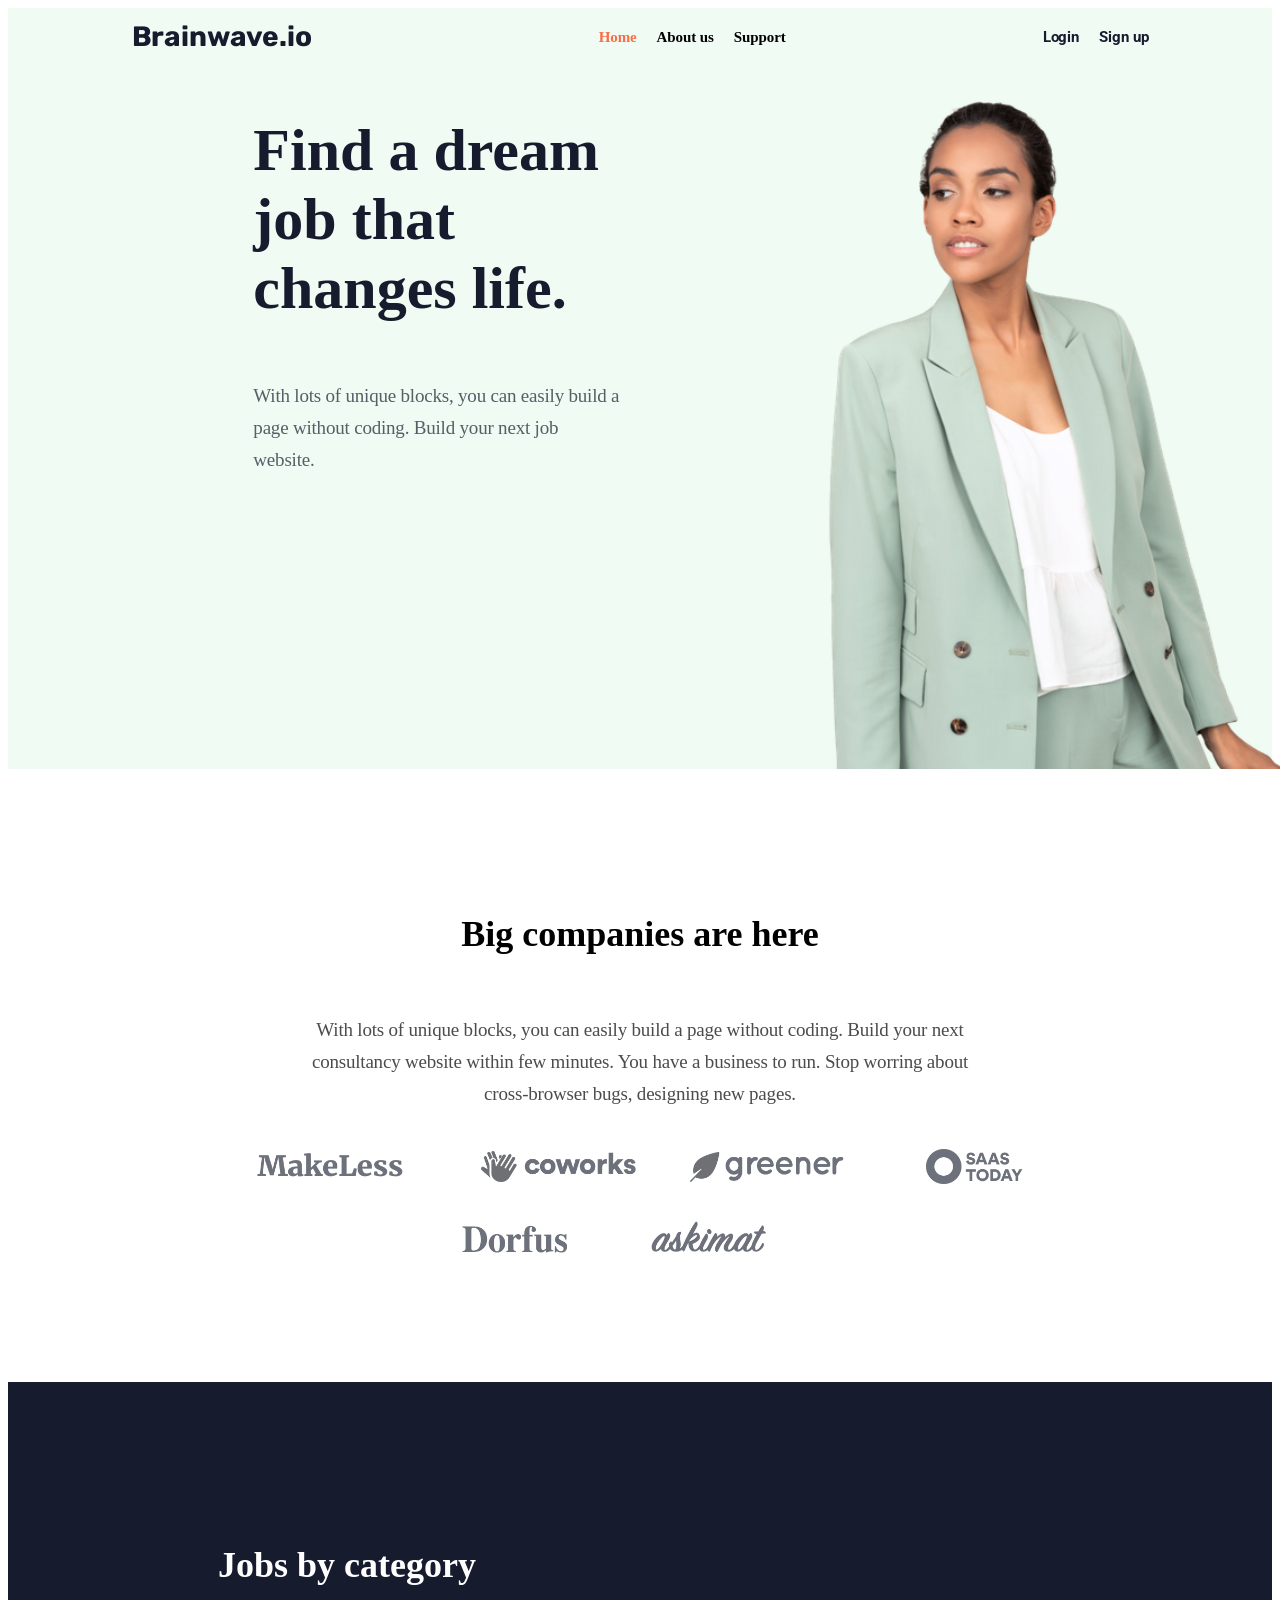
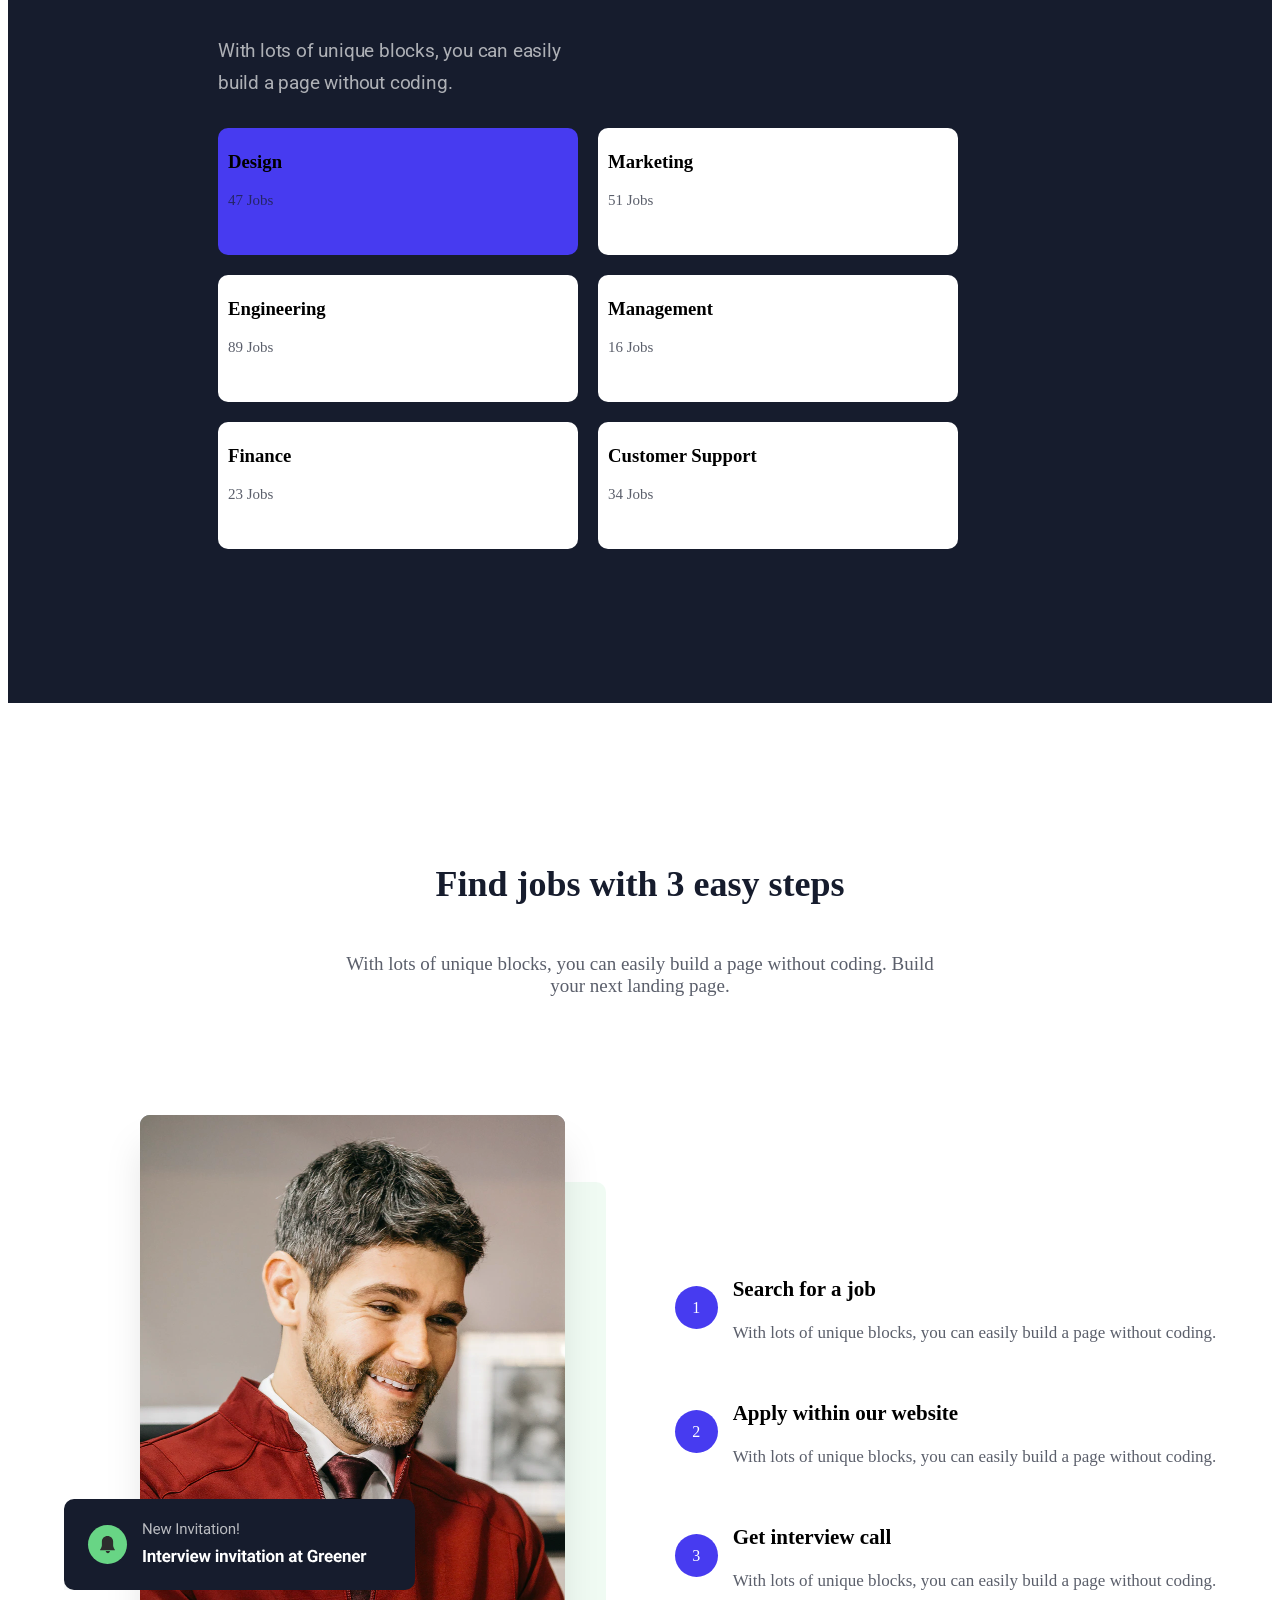
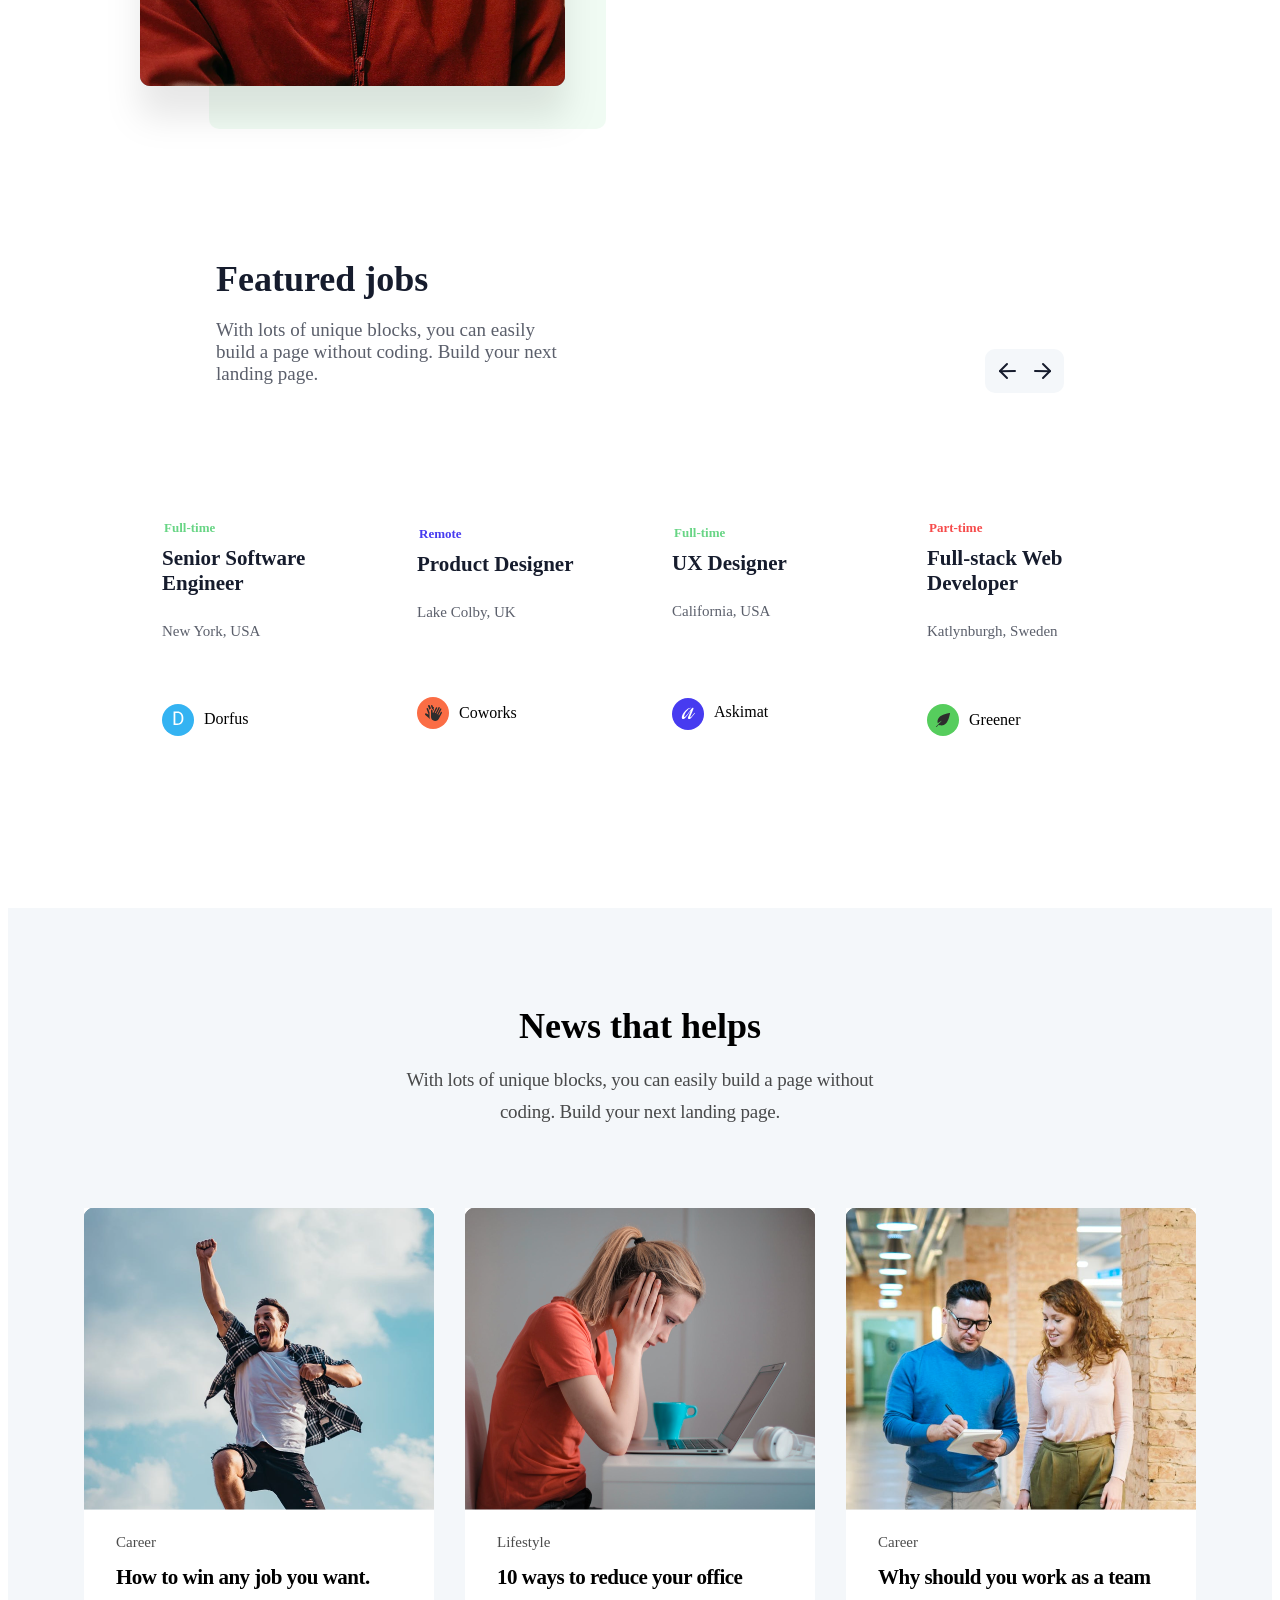
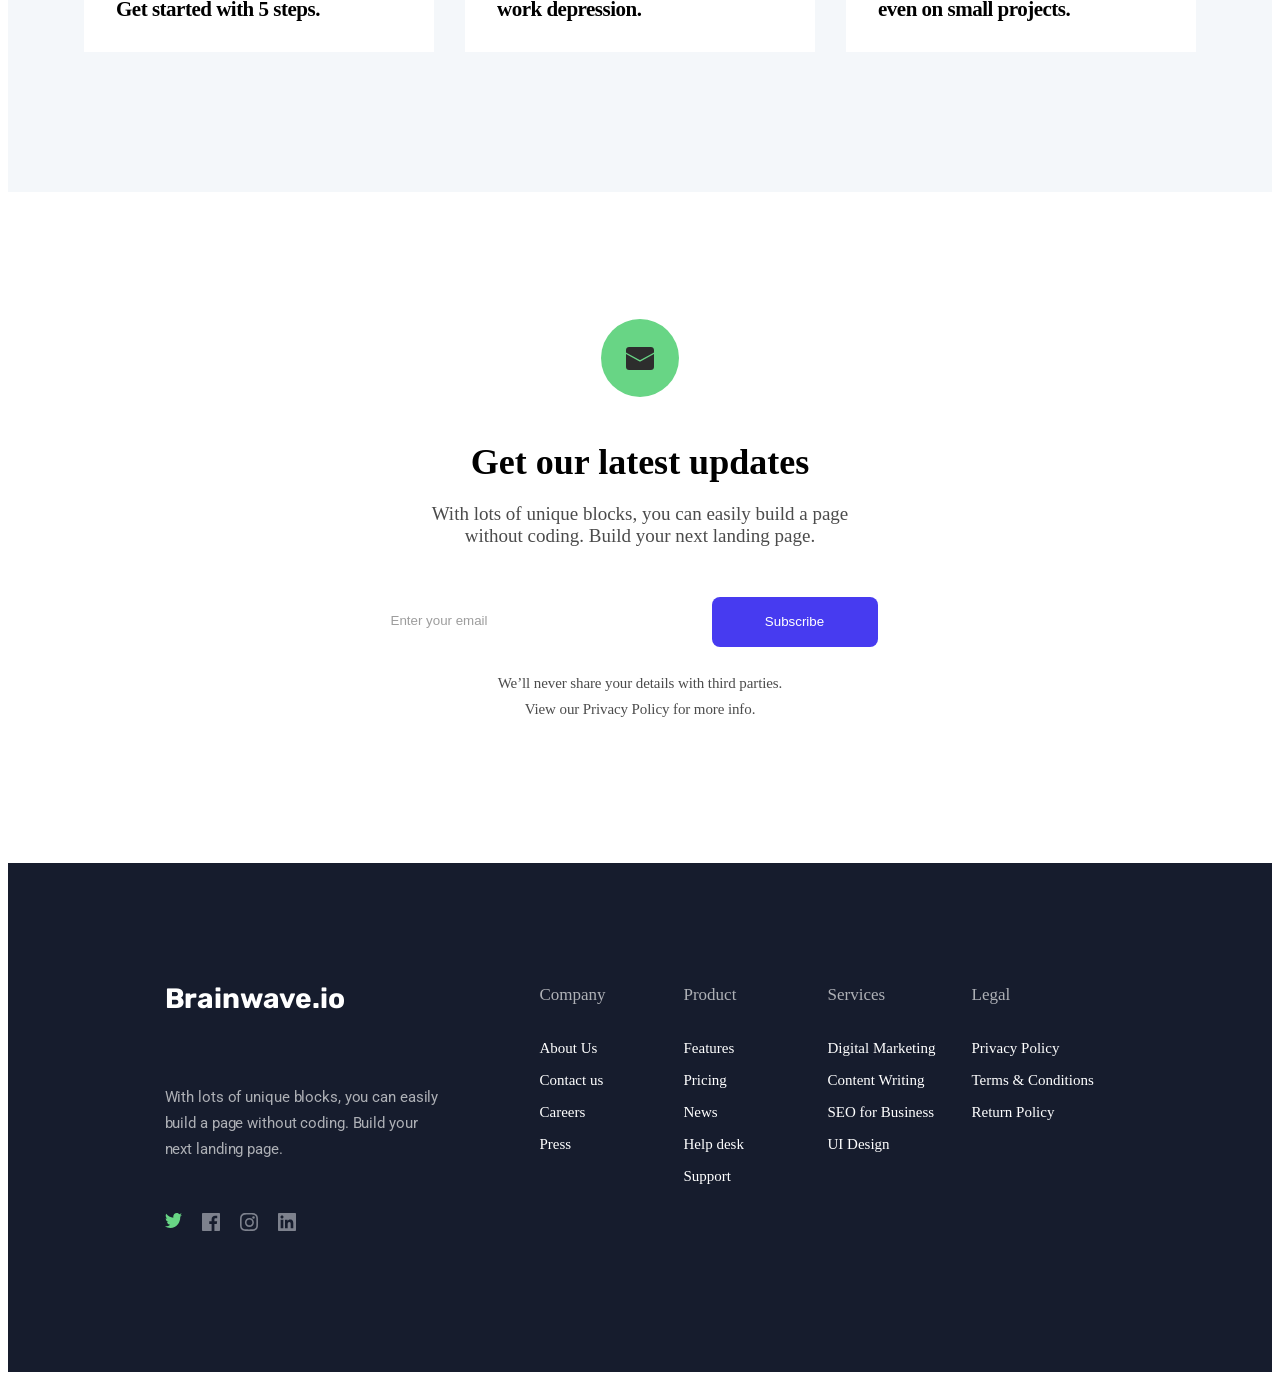
==== commit 7c5269eb: "added icons to main jobs content" ====
--- a/index.html
+++ b/index.html
@@ -170,6 +170,9 @@
                 <div class="mjobs-content-description">
                     <p>With lots of unique blocks, you can easily build a page without coding. Build your next landing page.</p>
                 </div>
+            </div>
+            <div class="mjobs-content-icons">
+                <img src="assets/images/home/main-jobs-icons.svg" alt="">
             </div>
         </div>
         <div class="mjobs-content-jobs">
--- a/assets/css/pages/header.css
+++ b/assets/css/pages/header.css
@@ -1,7 +1,5 @@
 header{
     max-width: 1600px;
-    height: 761px;
-    background-color: #68D5851A;
 }
 /* header container start */
 .hdr{
--- a/assets/css/pages/footer.css
+++ b/assets/css/pages/footer.css
@@ -9,6 +9,15 @@
     color: #FFFFFF;
     font-size: 15px;
     font-weight: 400;
+}
+.footer-company-logo{
+    font-family: Rubik;
+    font-weight: 700;
+    font-size: 28px;
+    line-height: 100%;
+    letter-spacing: -0.16px;
+    color: #FFFFFF;
+    margin-bottom: 20px;
 }
 
 .footer-body-title {
@@ -24,7 +33,9 @@
 
 .footer-body-container {
     display: flex;
-    justify-content: space-around;
+    justify-content: center;
+    flex-wrap: wrap;
+    gap: 101px;
 }
 
 .footer-body-left-side {
@@ -38,6 +49,10 @@
     opacity: 0.65;
     font-weight: 400;
     font-size: 15px;
+    line-height: 26px;
+    letter-spacing: -0.1px;
+    font-family: 'Roboto';
+    color: #FFFFFF;
 }
 
 .footer-socials-media-list {
@@ -52,7 +67,7 @@
 .footer-body-right-side {
     display: flex;
     justify-content: space-between;
-    /*gap: 100px;*/
+    flex-wrap: wrap;
 }
 
 .footer-body-right-nav {
@@ -72,3 +87,4 @@
 .links-item {
     width: 144px;
 }
+
--- a/assets/css/pages/home.css
+++ b/assets/css/pages/home.css
@@ -3,6 +3,7 @@
     background-color: #68D5851A;
     top:21px;
     left:48px;
+    height: 761px;
 }
 .header-hero-container {
     width: 100%;
@@ -103,7 +104,6 @@
 /* category container start */
 .main-category-container {
     max-width: 1600px;
-    height: 746px;
     display: flex;
     flex-direction: column;
     background-color: #161C2D;
@@ -248,10 +248,8 @@
 
 .mjobs-content {
     display: flex;
-    flex-direction: column;
-    justify-content: center;
-    align-items: center;
-    width: 62%;
+    justify-content: space-around;
+    align-items: center;
 }
 
 .mjobs-content-page {
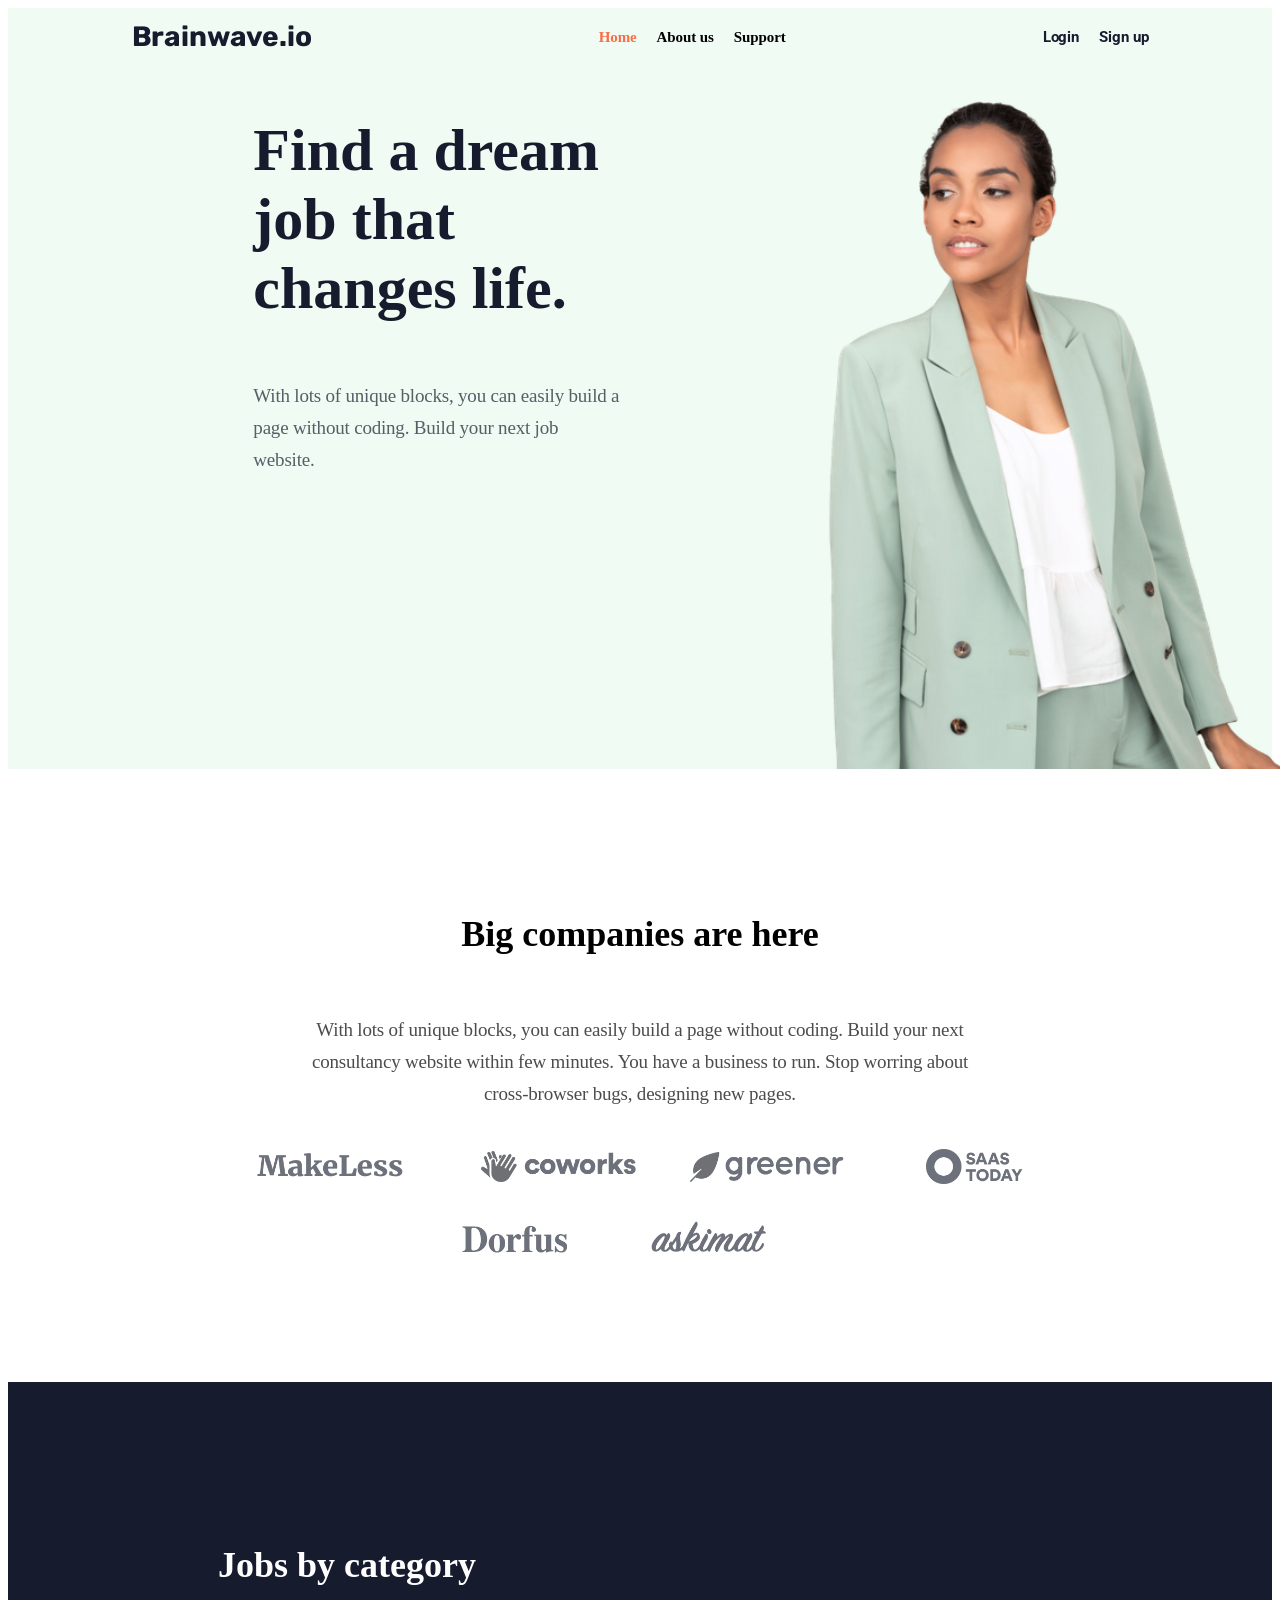
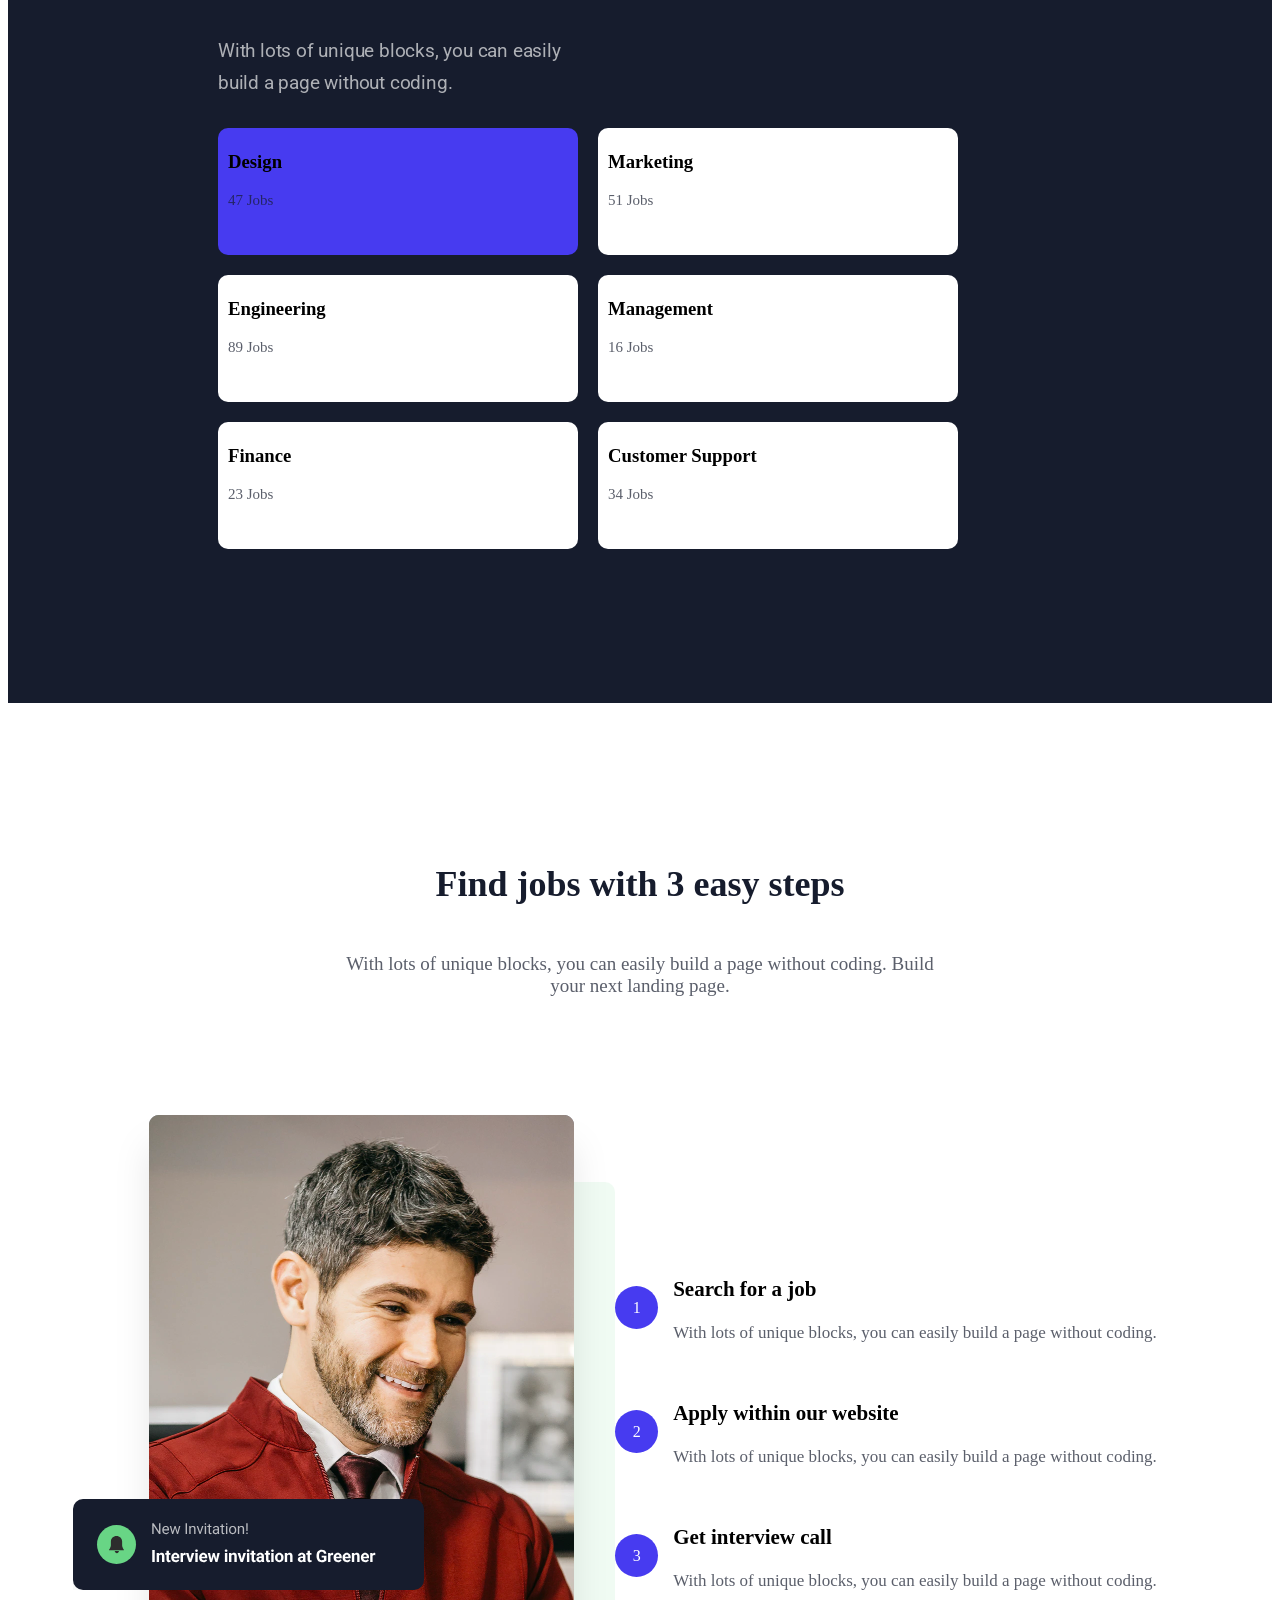
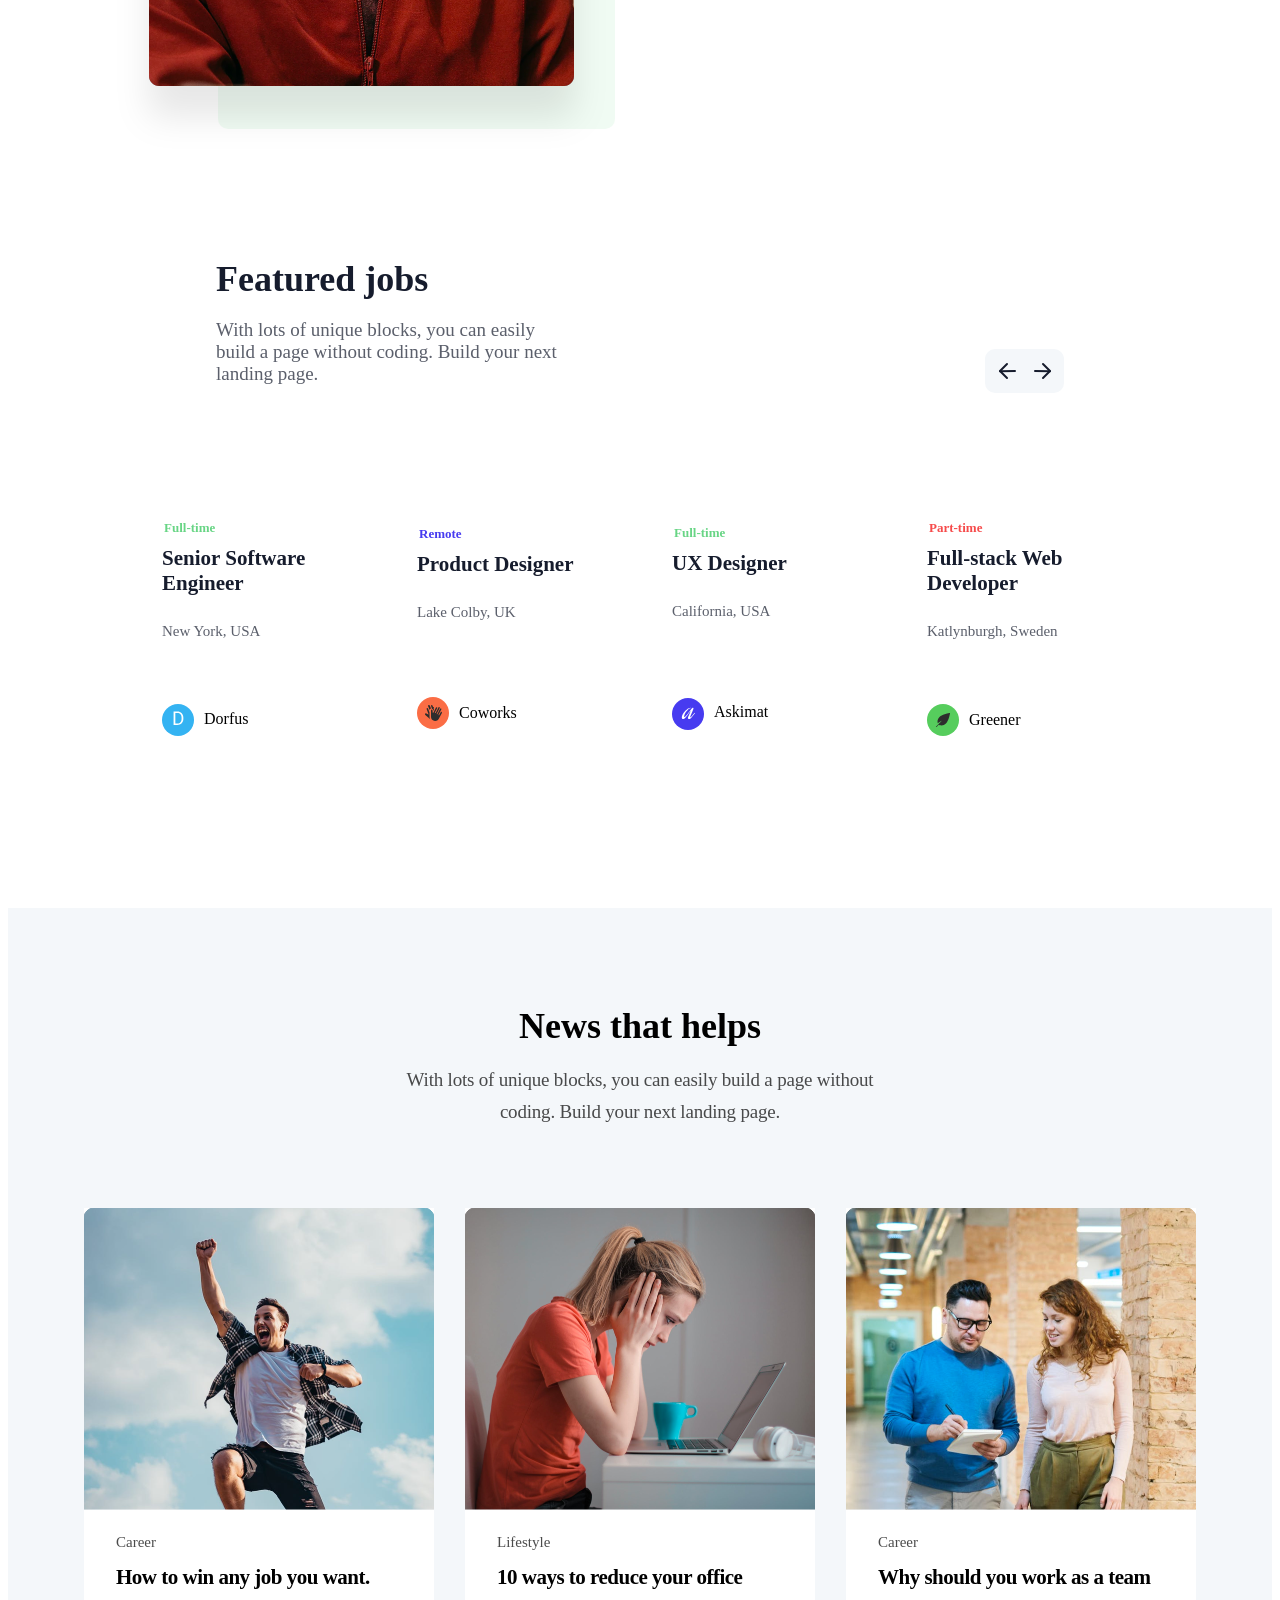
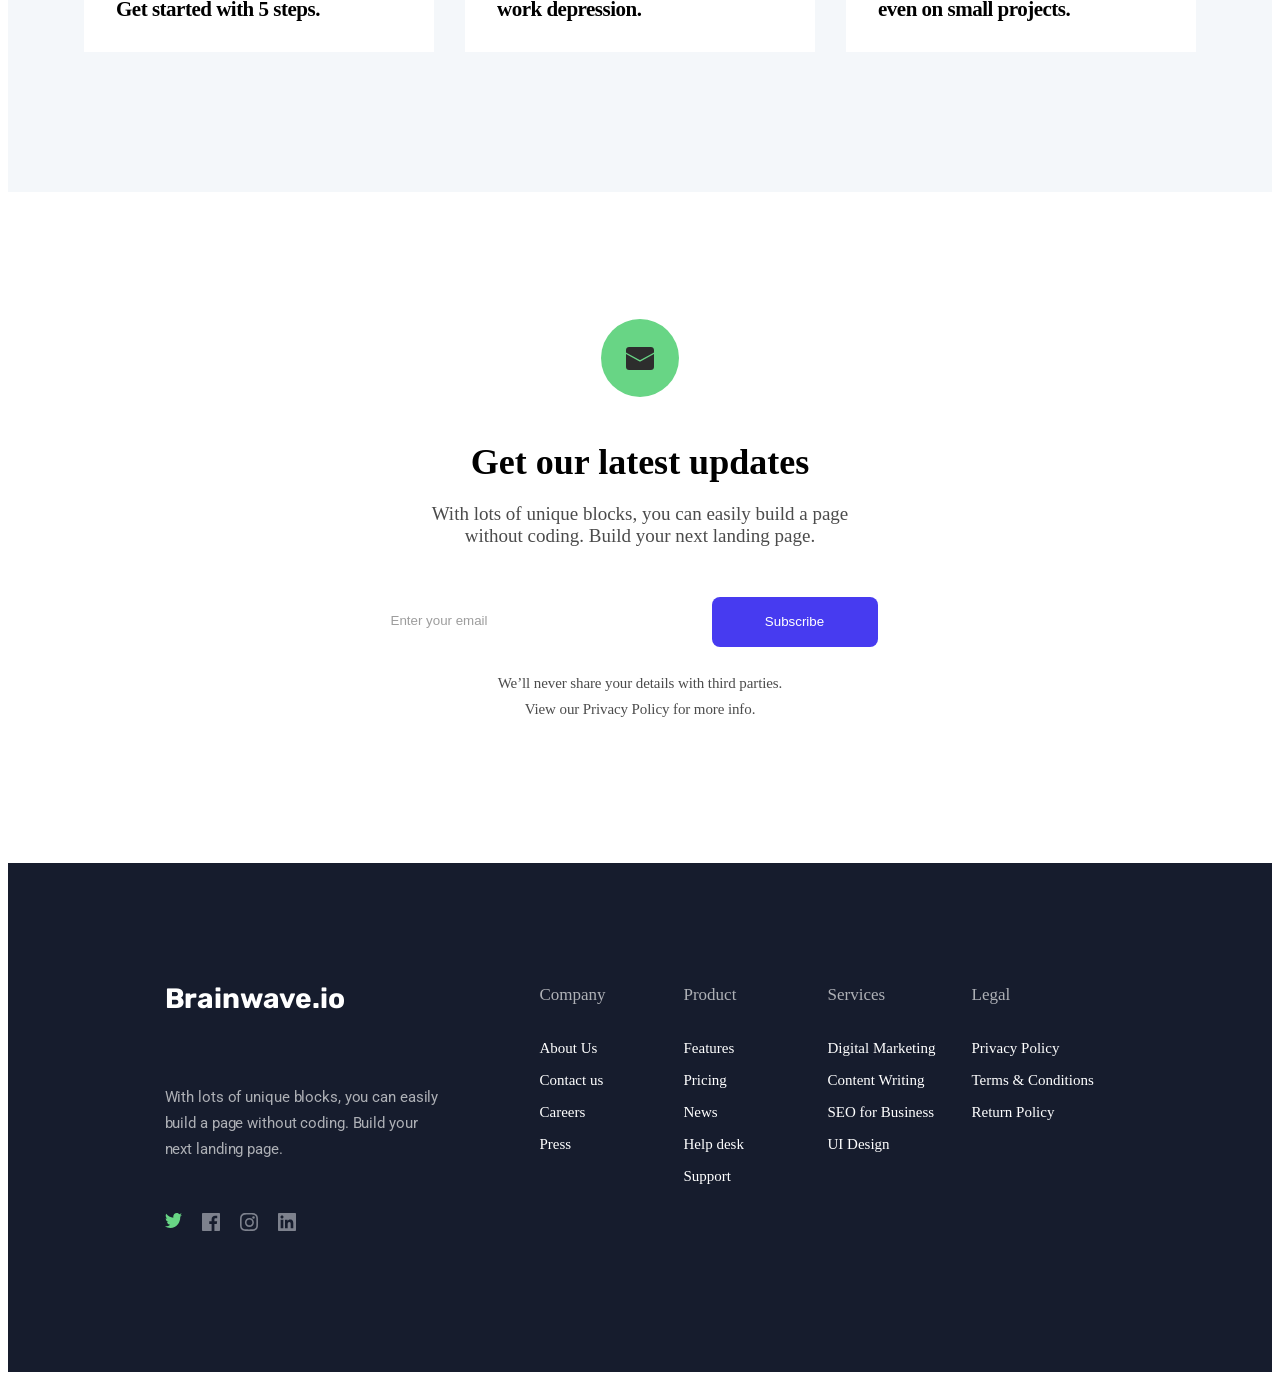
==== commit 603cdcd1: "added temprary //todo" ====
--- a/index.html
+++ b/index.html
@@ -123,10 +123,12 @@
             </p>
         </div>
         <div class="content-second">
-            <div class="content-second-item">
+            <div class="content-second-item item1">
                 <img src="assets/images/home/content-image.svg" alt="">
             </div>
-            <div class="content-second-item">
+            <div class="content-second-item item2" style="
+                 margin-right: 50px;
+            ">
                 <div class="item">
                     <div class="item-circle">
                         <span>1</span>
--- a/assets/css/pages/home.css
+++ b/assets/css/pages/home.css
@@ -195,10 +195,9 @@
     color: #161C2D;
     opacity: 0.7;
 }
-
 .content-second {
     display: flex;
-    gap: 69px;
+    justify-content: space-between;
 }
 
 .content-second-item {
@@ -207,6 +206,10 @@
     justify-content: center;
     align-items: center;
     gap: 20px;
+}
+.content-second-item .item2 {
+    background-color: aqua;
+    margin-left: 50px;
 }
 
 .content-second-item .item {
@@ -398,6 +401,7 @@
 
 .mnewsc-content-second {
     display: flex;
+    justify-content: space-between;
     gap: 31px;
     margin-bottom: 140px;
 }
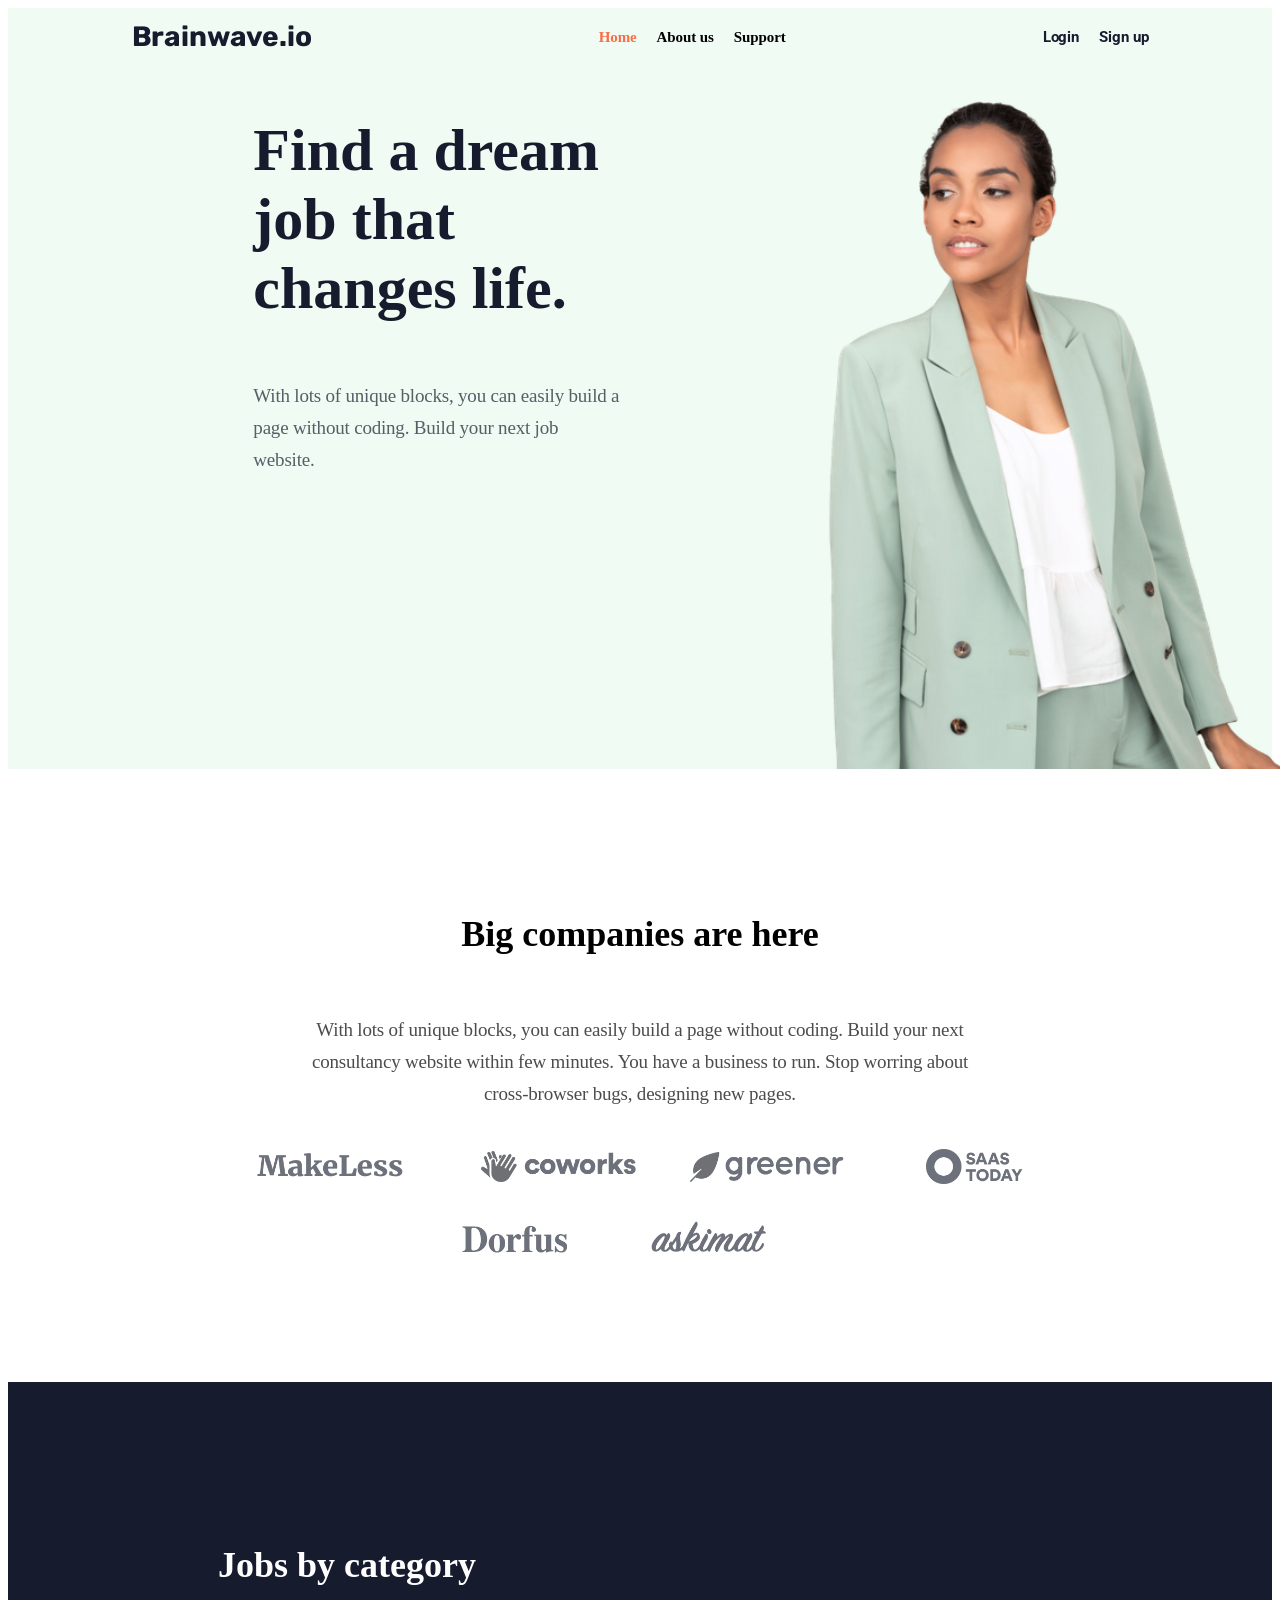
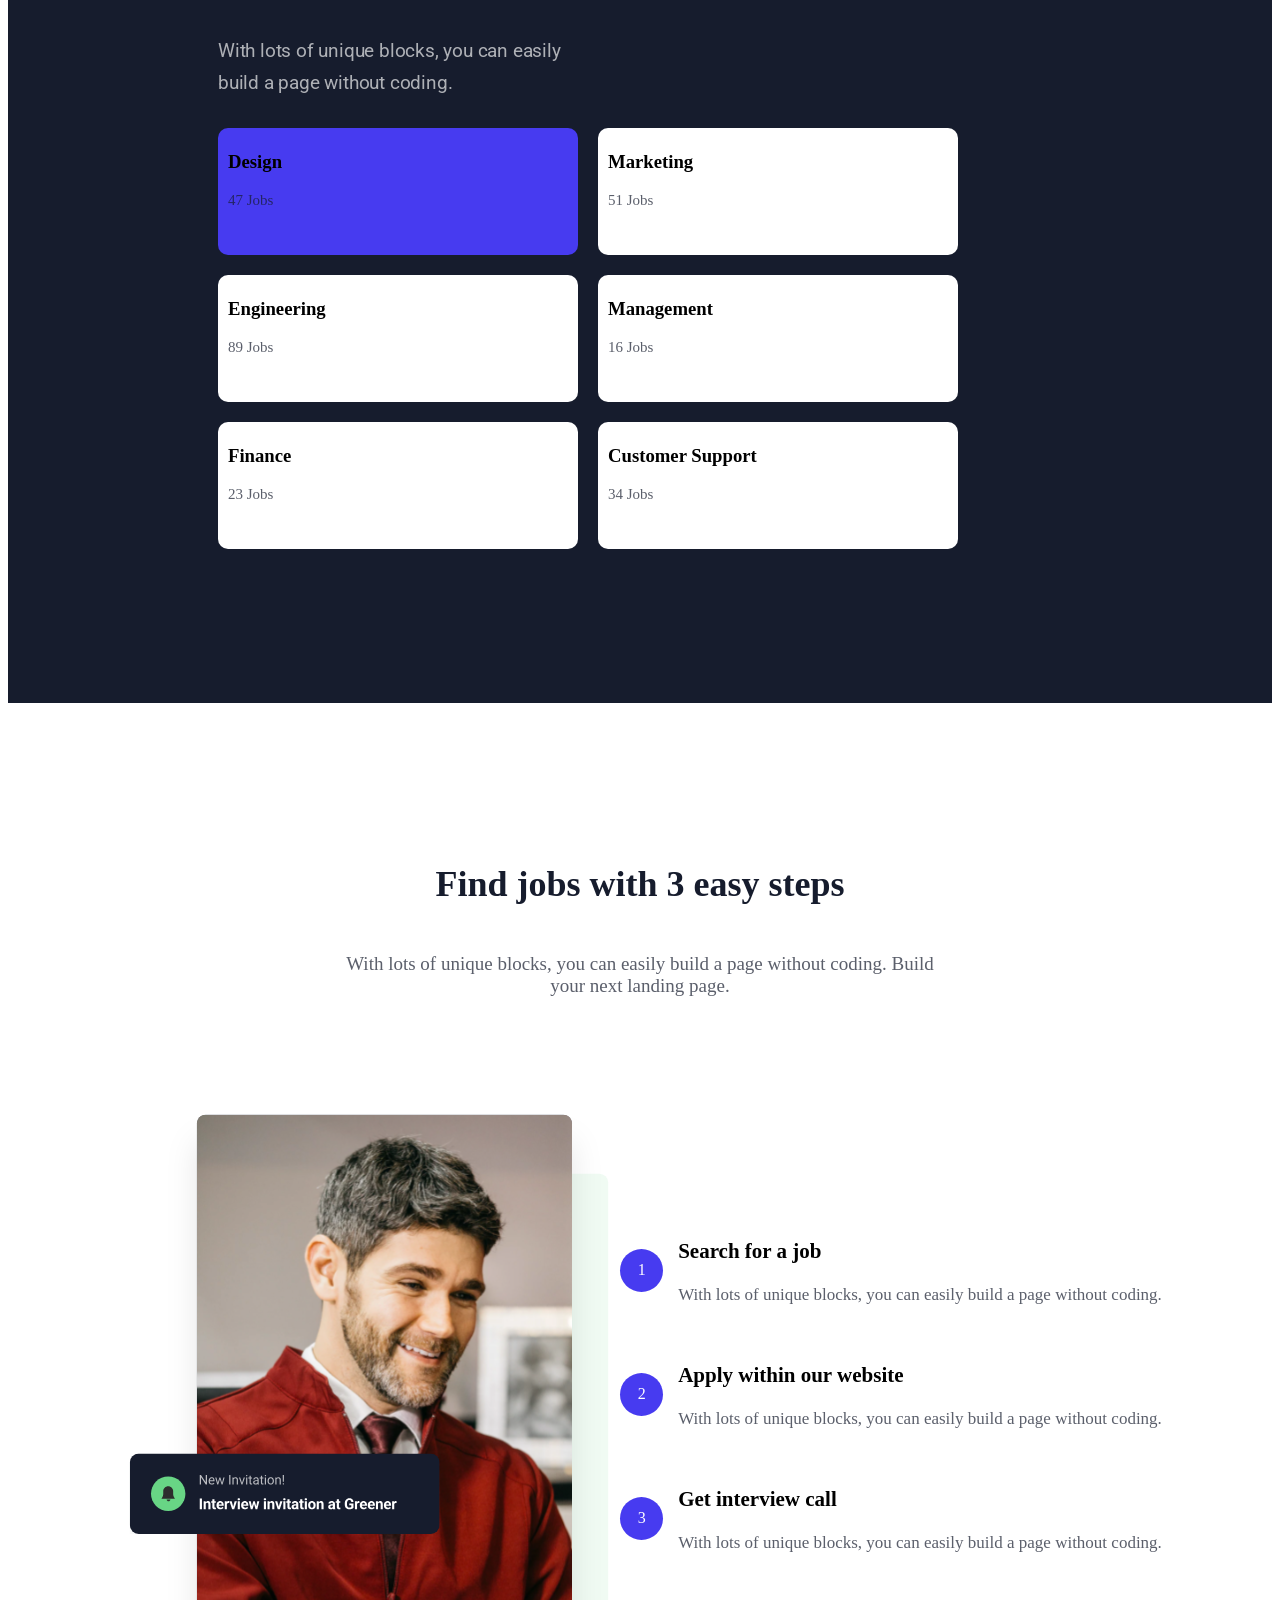
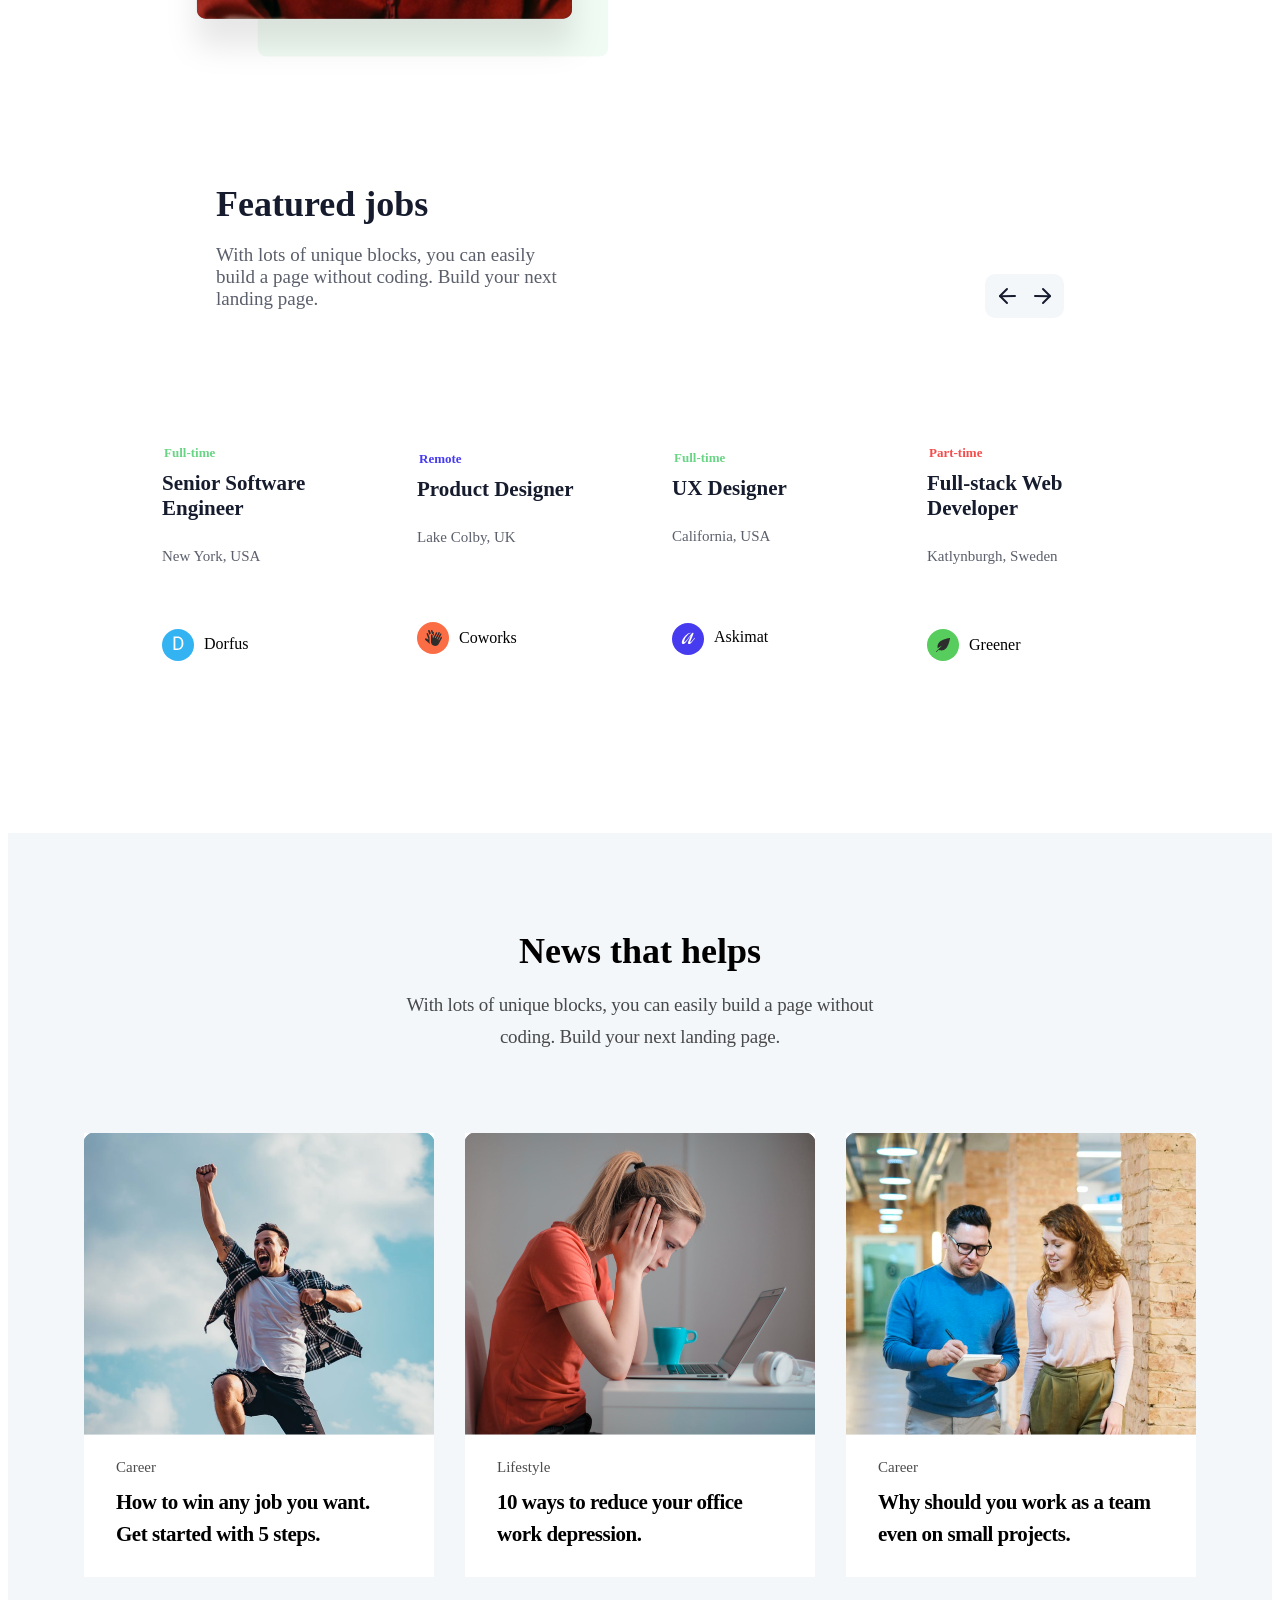
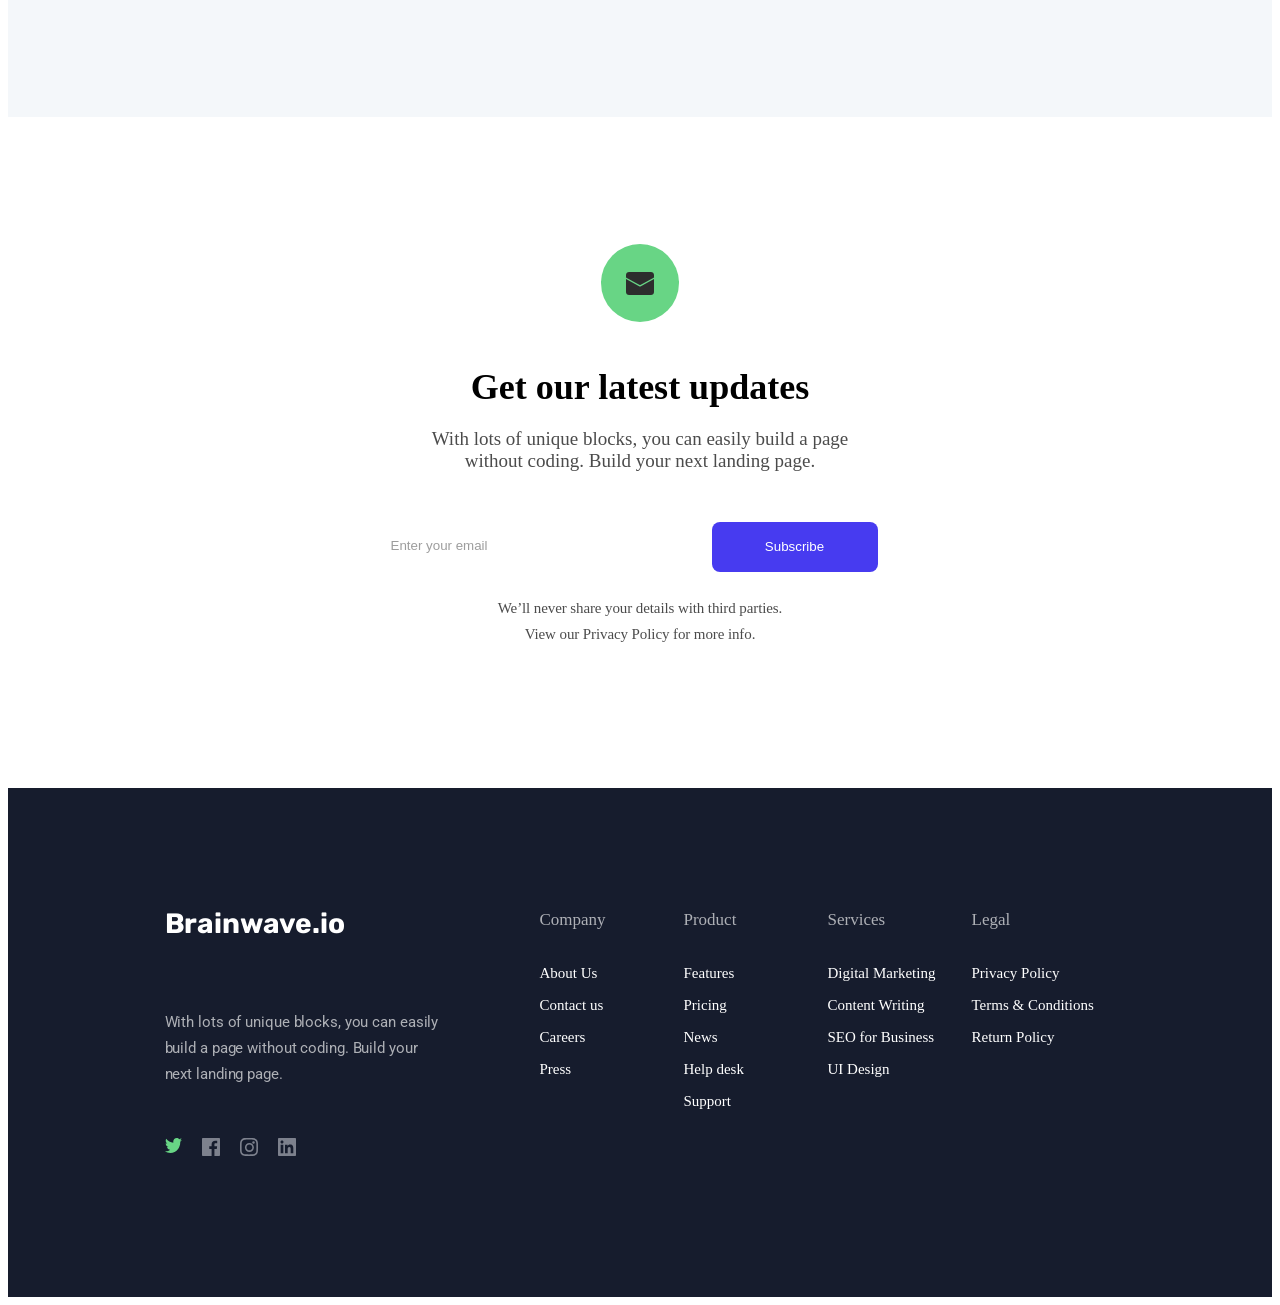
==== commit 6aa94593: "fixed" ====
--- a/index.html
+++ b/index.html
@@ -123,12 +123,10 @@
             </p>
         </div>
         <div class="content-second">
-            <div class="content-second-item item1">
+            <div class="content-second-item">
                 <img src="assets/images/home/content-image.svg" alt="">
             </div>
-            <div class="content-second-item item2" style="
-                 margin-right: 50px;
-            ">
+            <div class="content-second-item">
                 <div class="item">
                     <div class="item-circle">
                         <span>1</span>
--- a/assets/css/pages/home.css
+++ b/assets/css/pages/home.css
@@ -207,9 +207,9 @@
     align-items: center;
     gap: 20px;
 }
-.content-second-item .item2 {
-    background-color: aqua;
-    margin-left: 50px;
+.content-second-item img{
+    width: 502px;
+    height: 564px;
 }
 
 .content-second-item .item {
